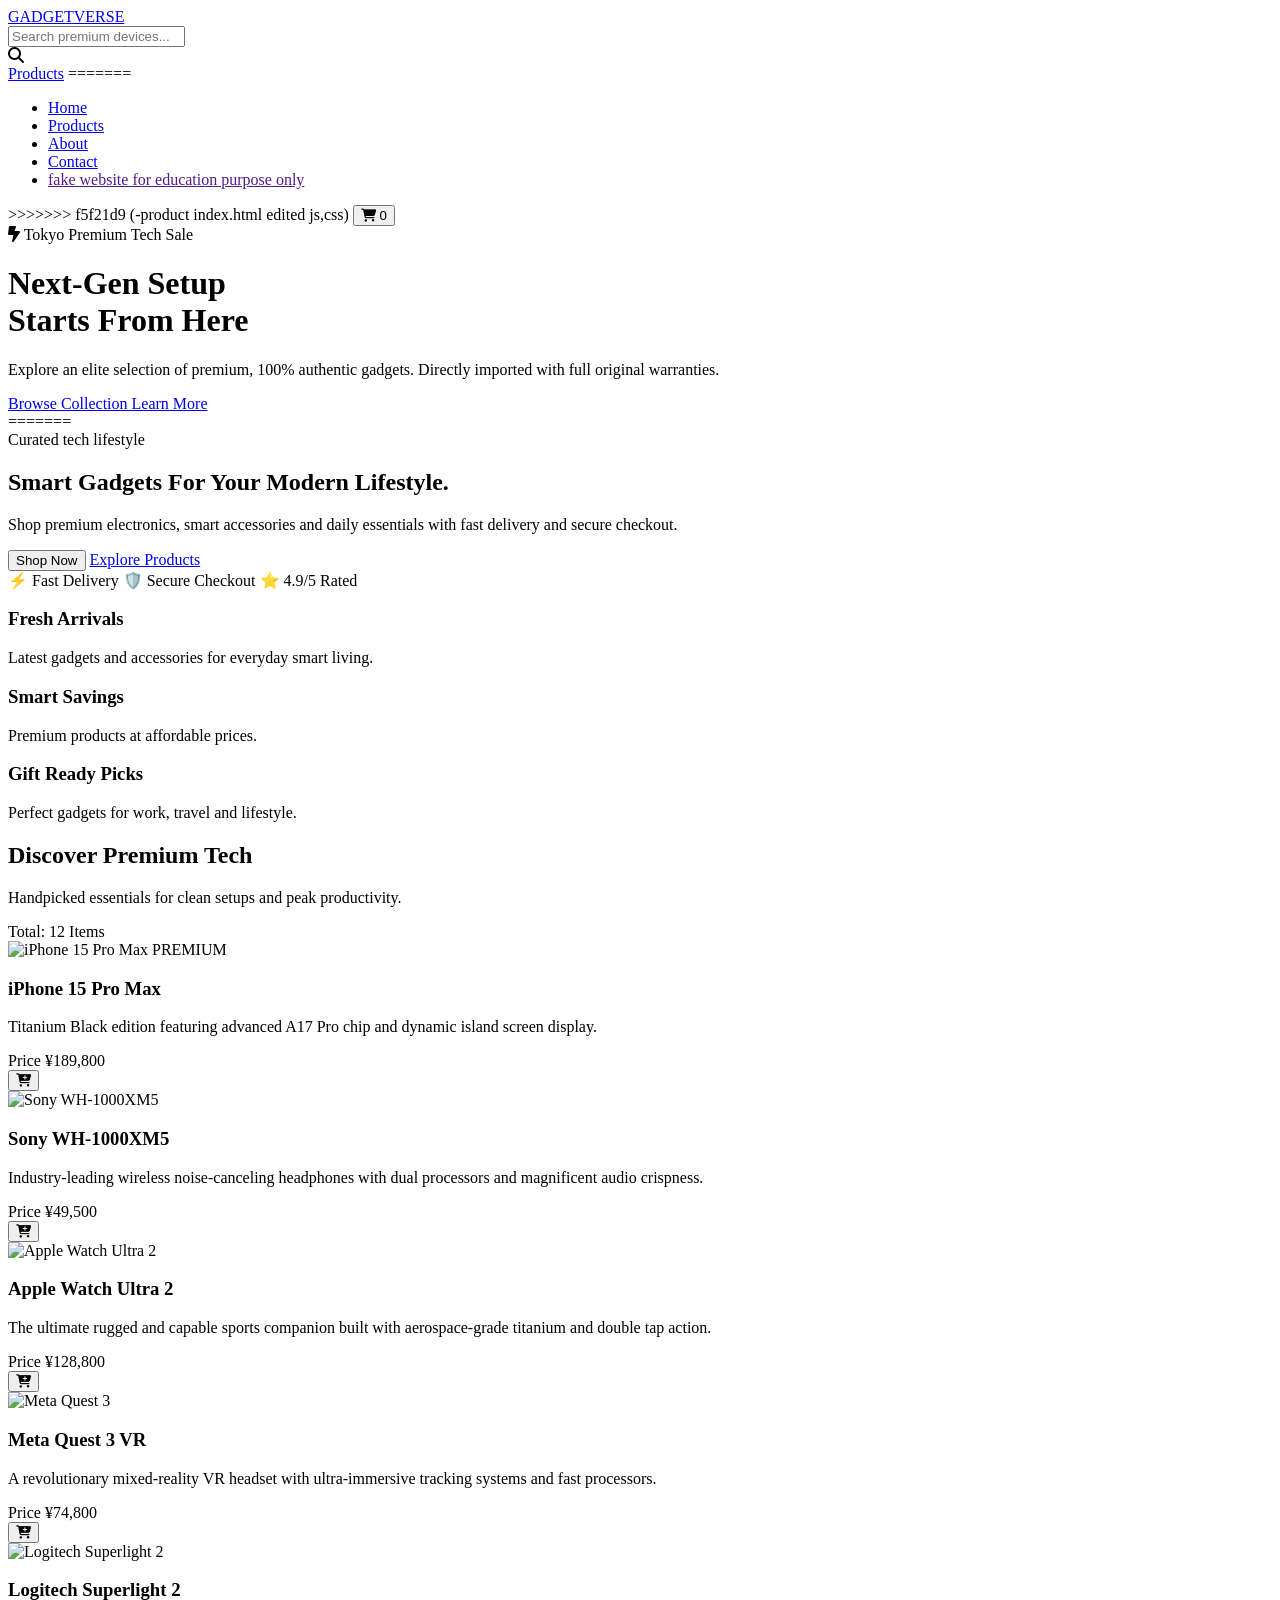
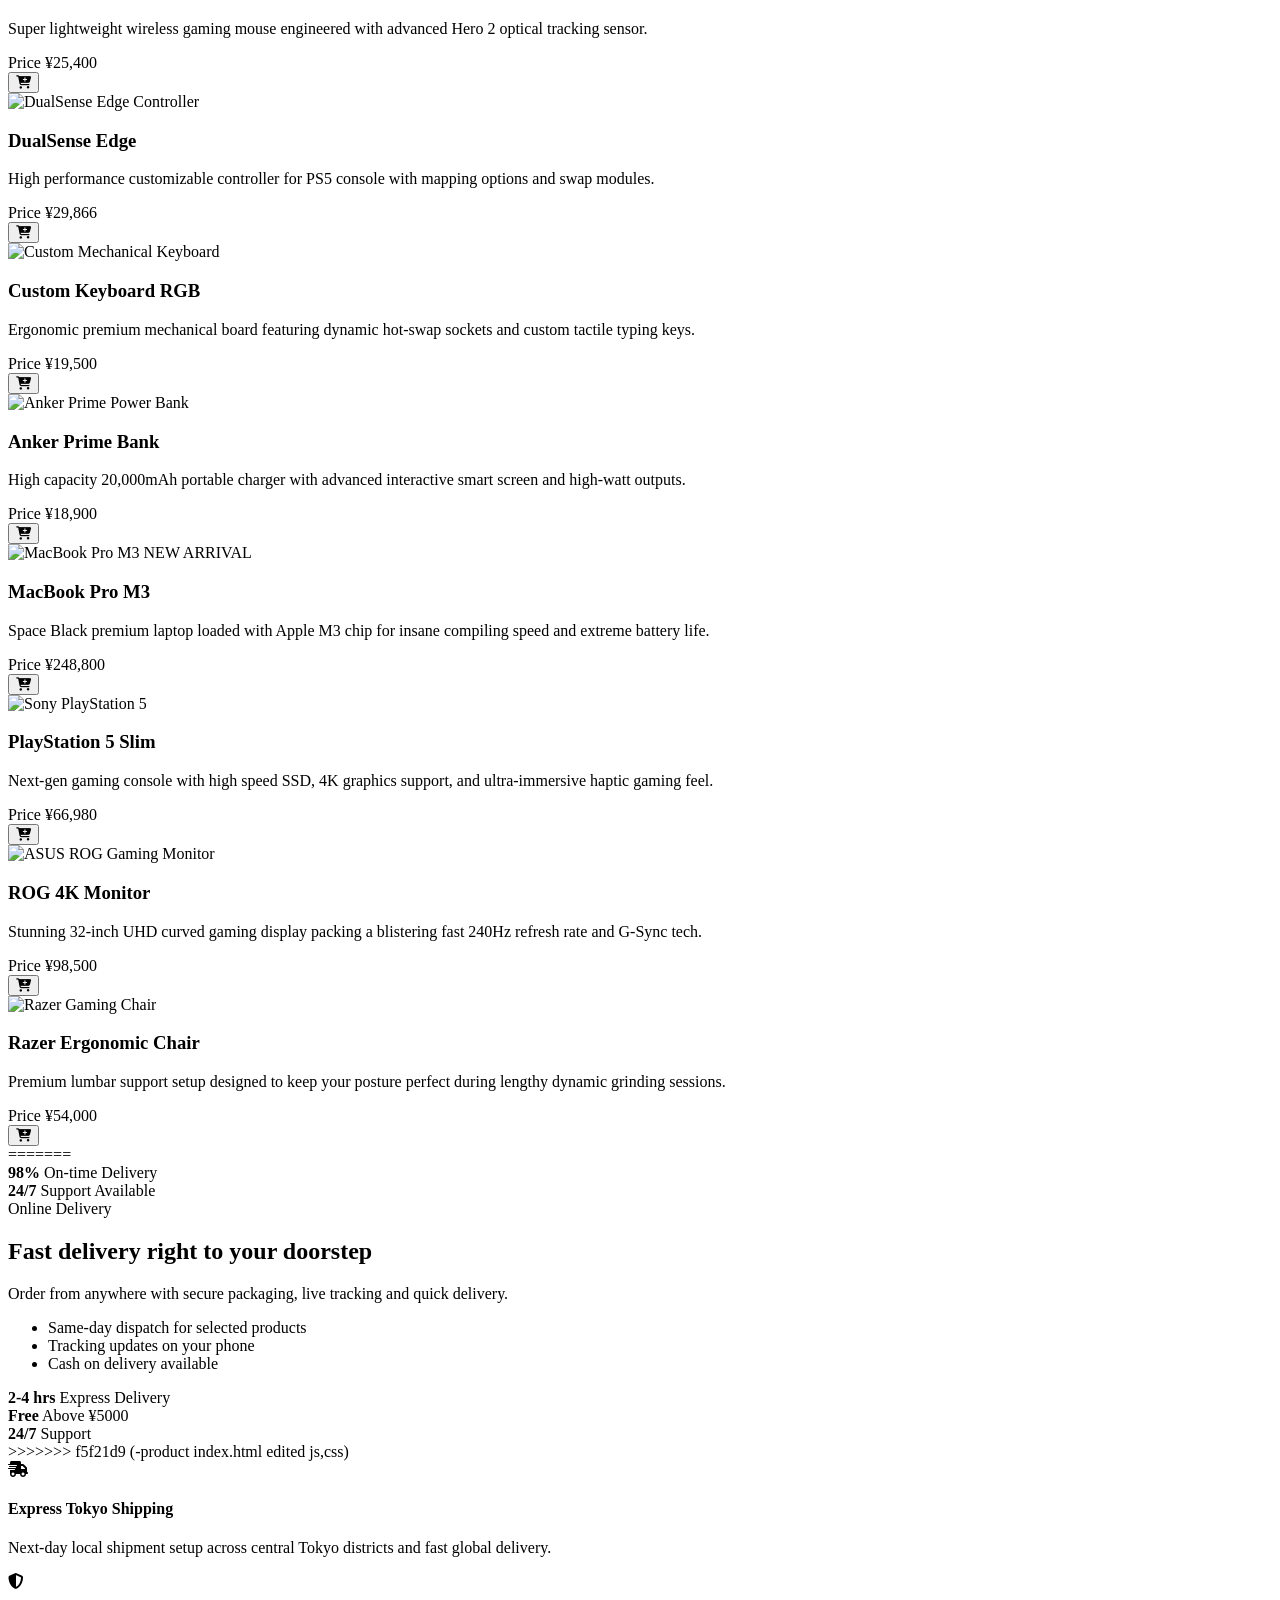
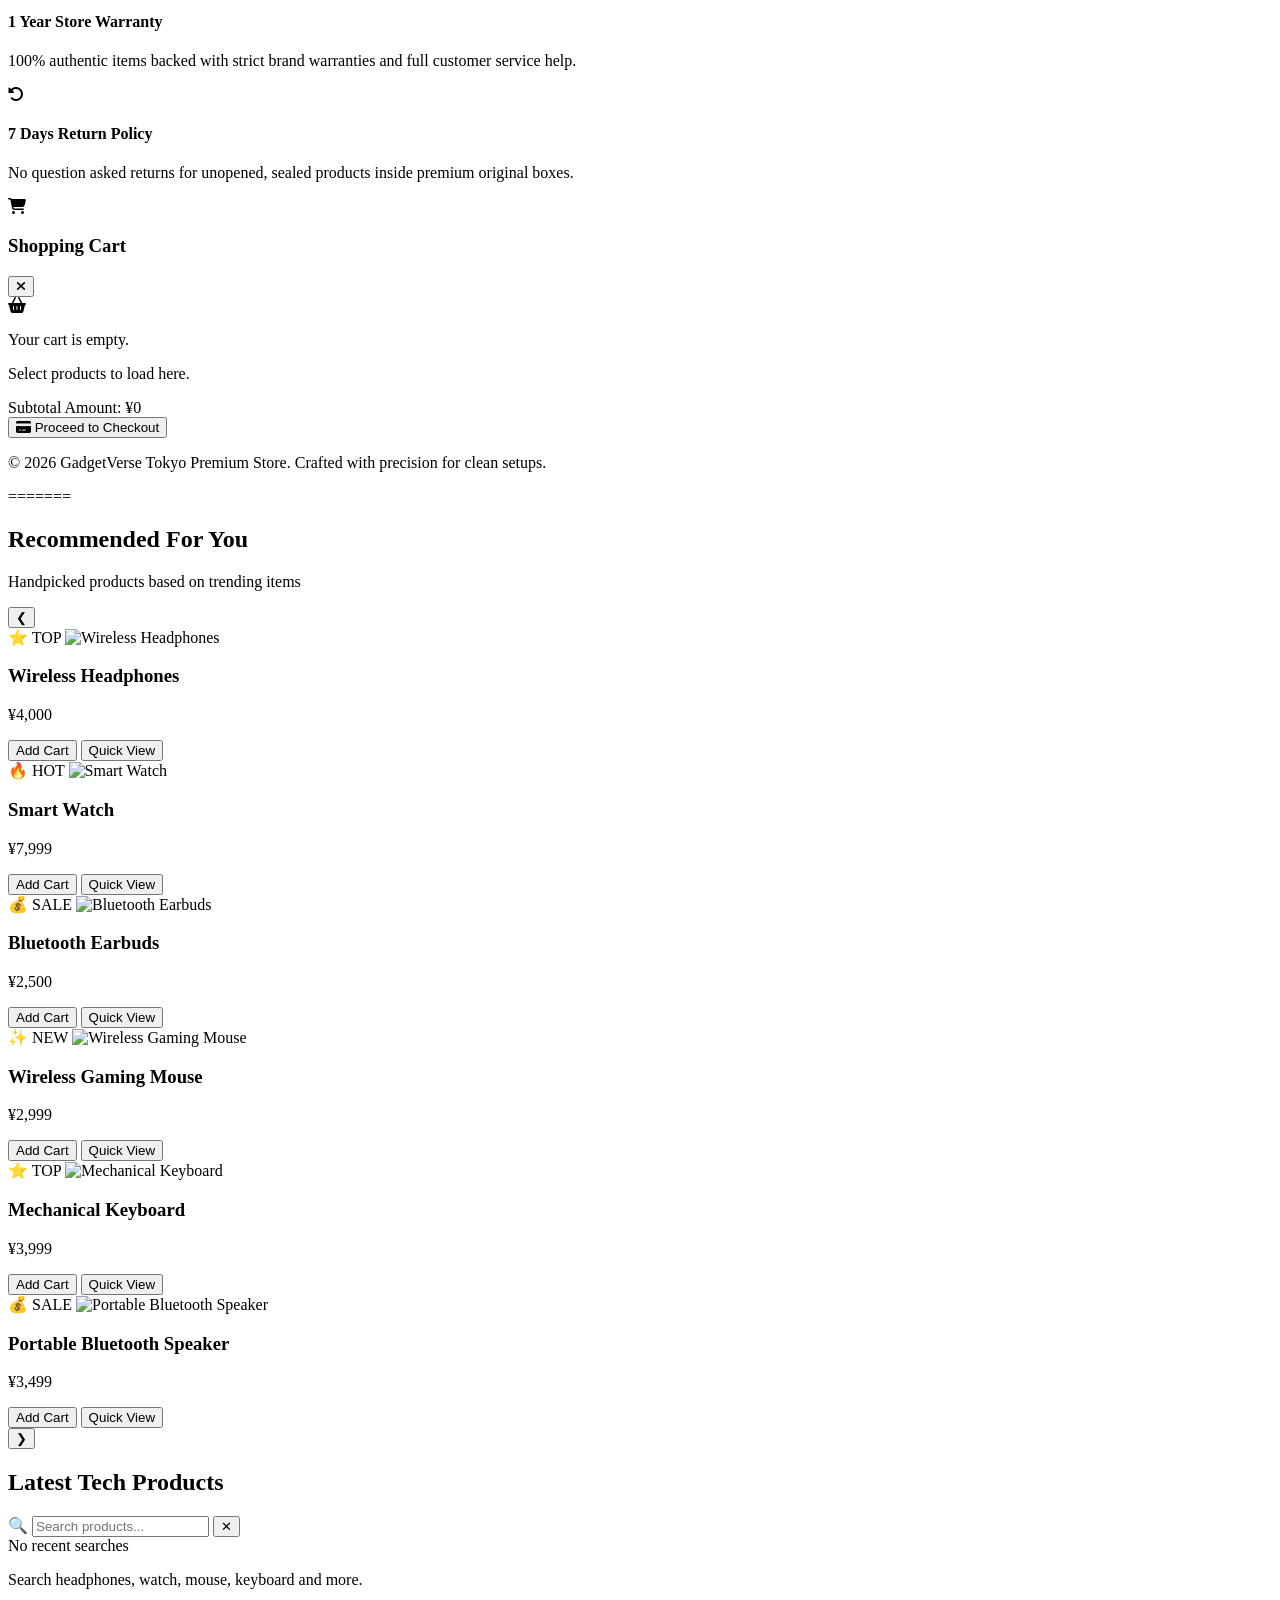
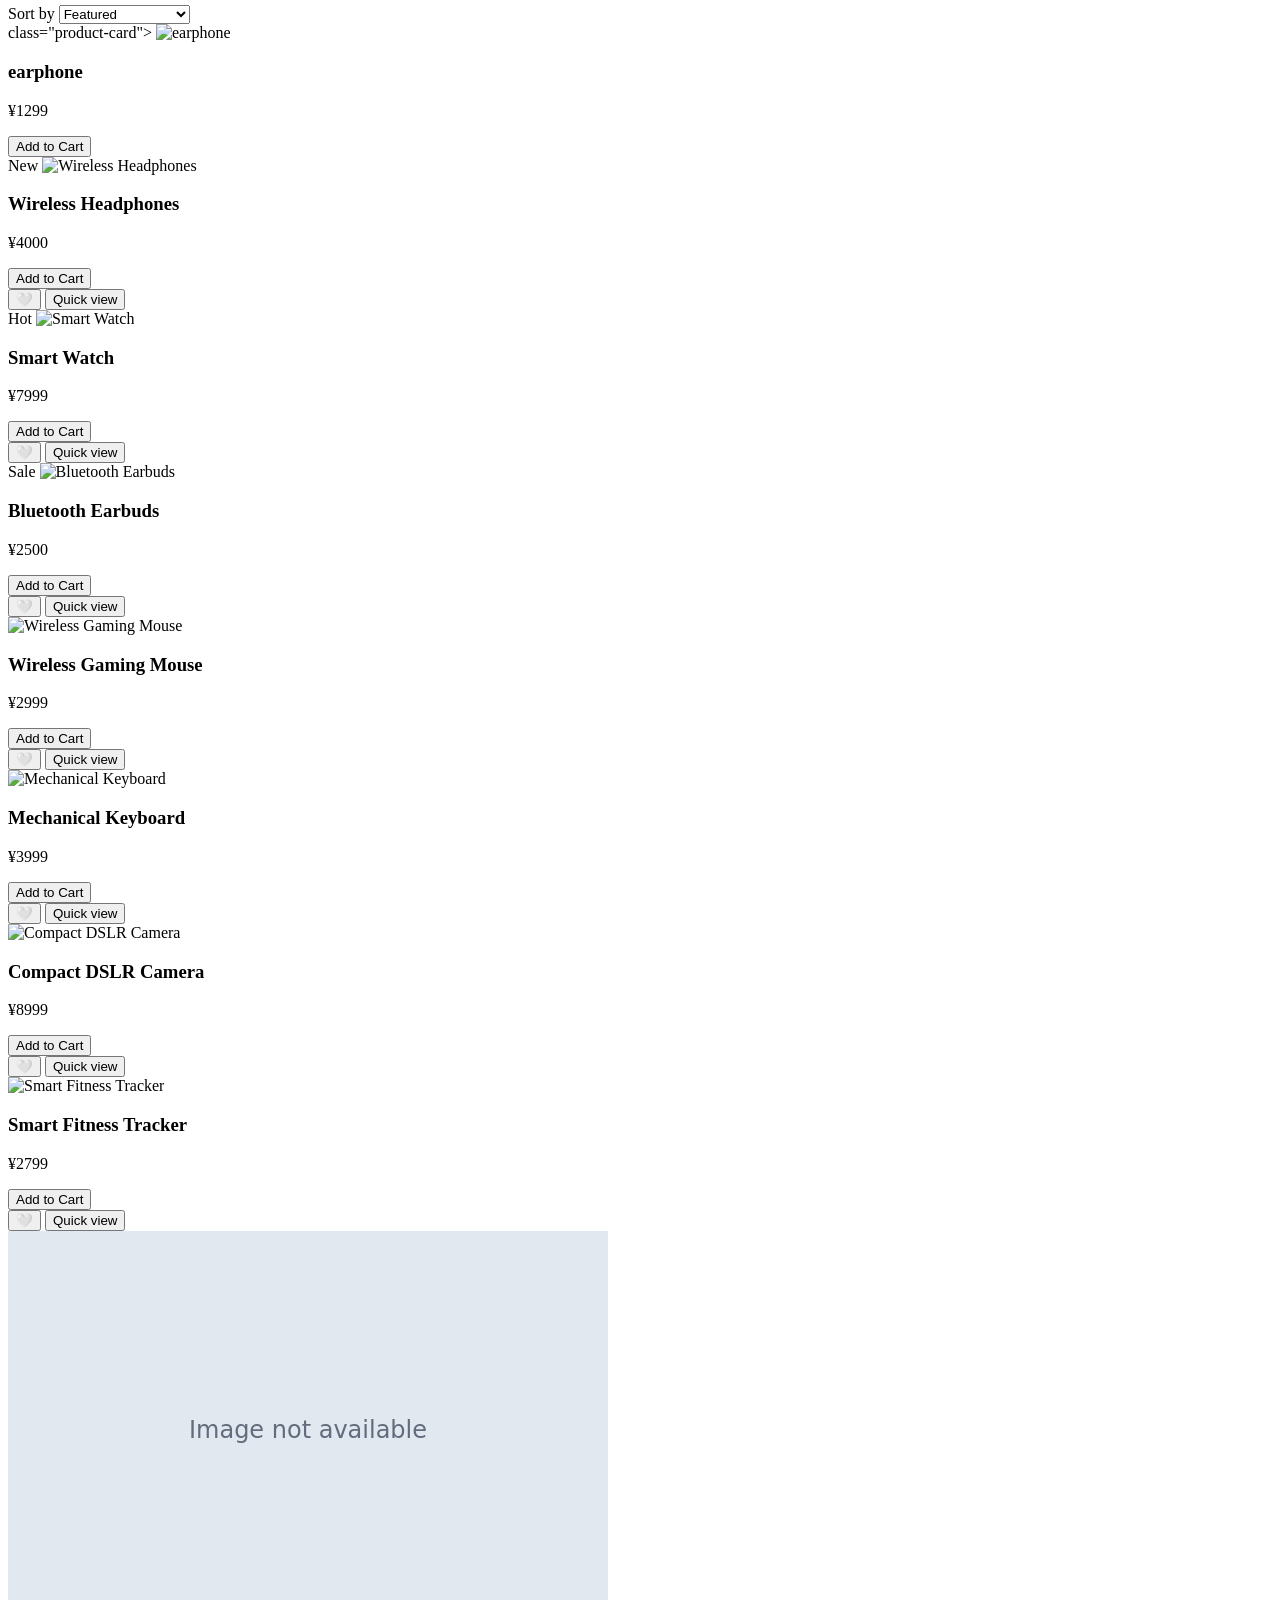
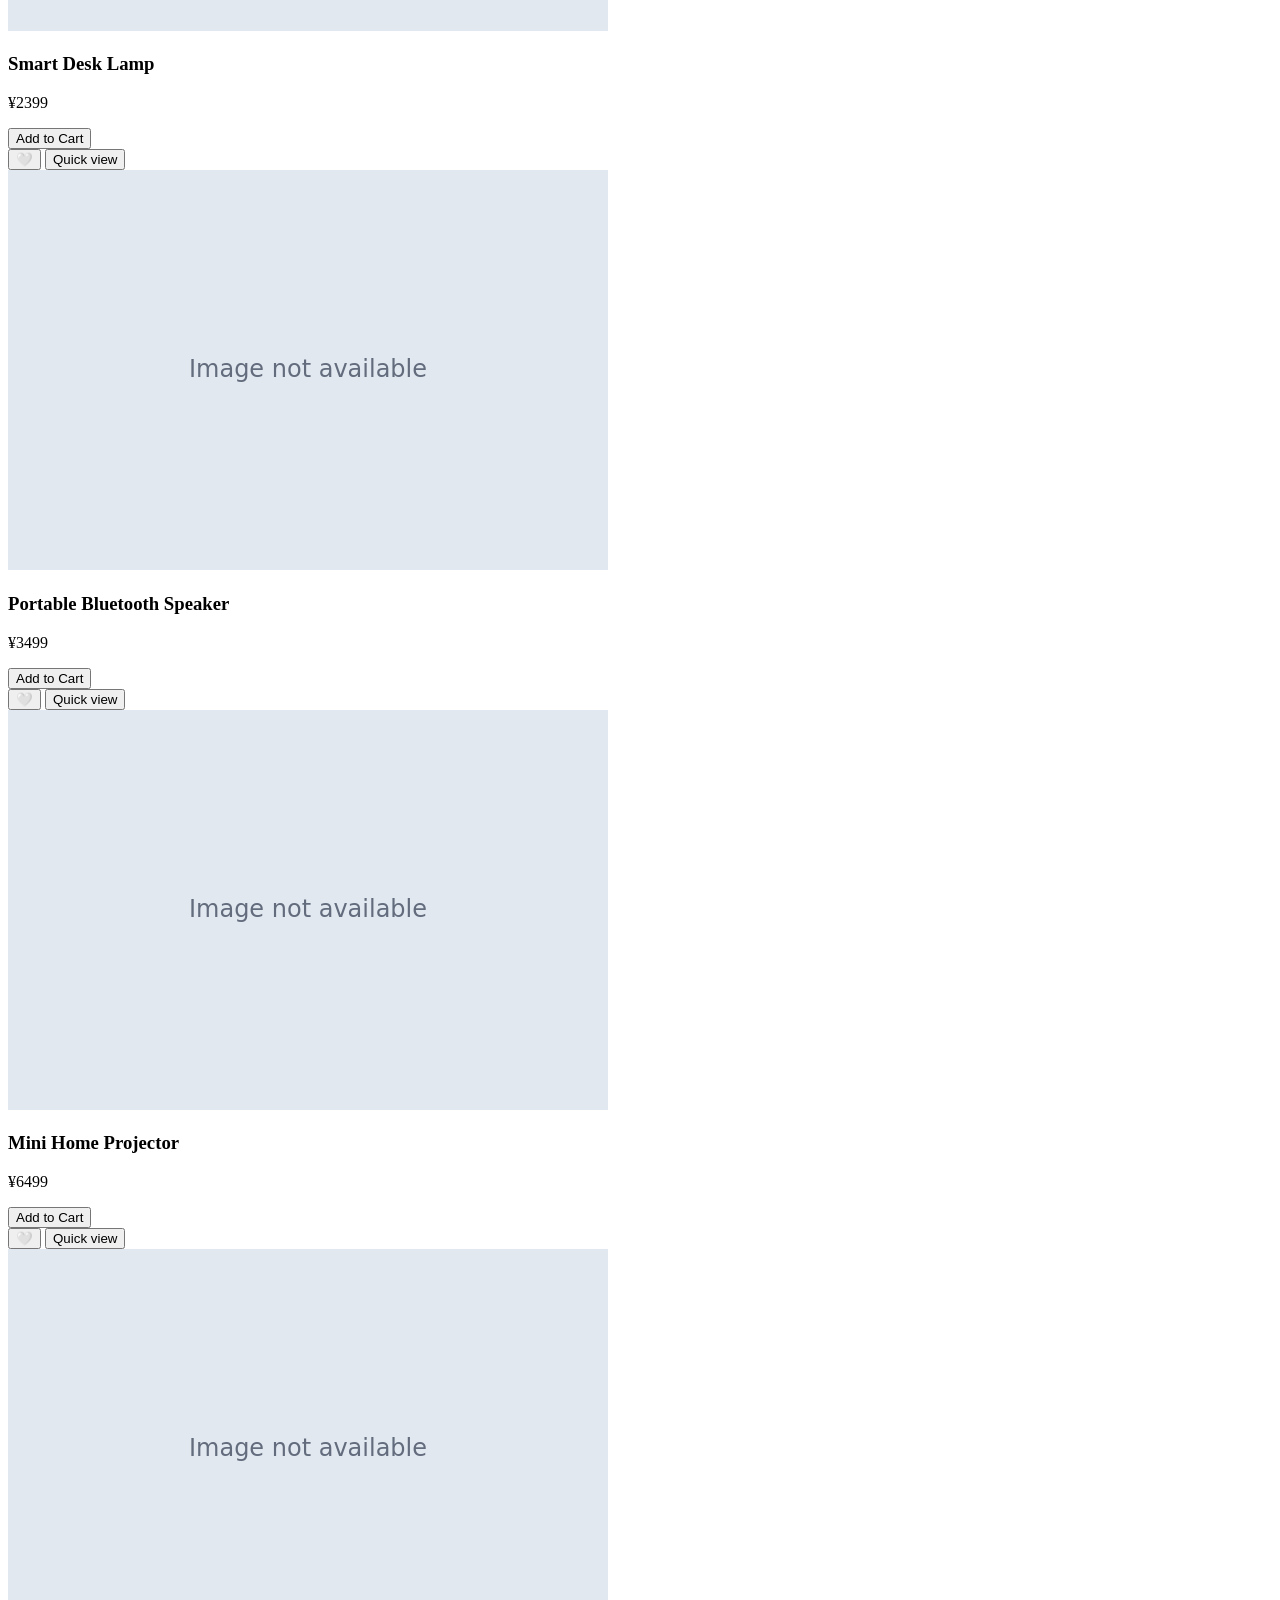
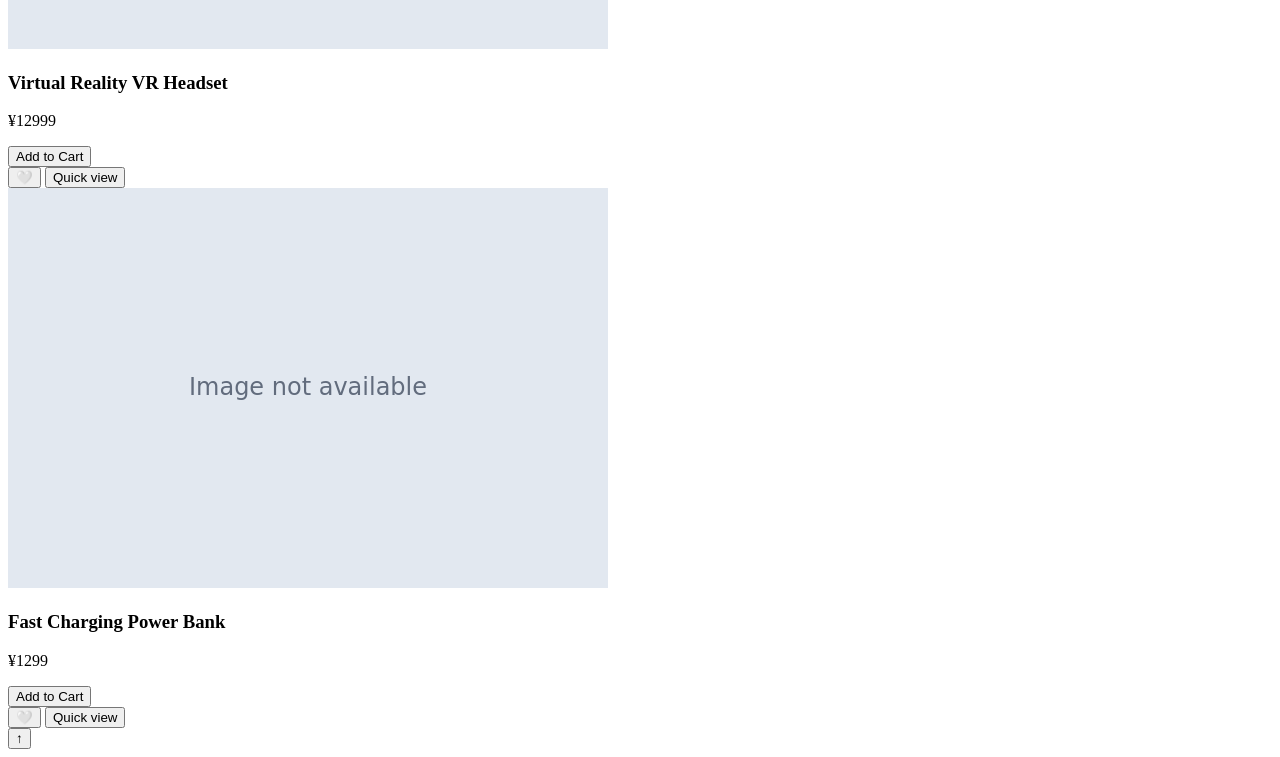
==== index.html @ 7883863a "remove merge markers" ====
<!DOCTYPE html>
<html lang="en" class="scroll-smooth">

<head>
    <meta charset="UTF-8">
    <meta name="viewport" content="width=device-width, initial-scale=1.0">
    <title>GadgetVerse - Tokyo Premium Tech Shop</title>
    <!-- Tailwind CSS (CDN) -->
    <script src="https://cdn.tailwindcss.com"></script>
    <!-- Font Awesome Icons -->
    <link rel="stylesheet" href="https://cdnjs.cloudflare.com/ajax/libs/font-awesome/6.4.0/css/all.min.css">
    <script>
        tailwind.config = {
            theme: {
                extend: {
                    colors: {
                        brand: {
                            50: '#f0f9ff',
                            100: '#e0f2fe',
                            400: '#38bdf8',
                            500: '#0ea5e9',
                            600: '#0284c7',
                            950: '#030712'
                        }
                    }
                }
            }
        }
    </script>
</head>

<body class="bg-slate-950 text-slate-100 font-sans antialiased min-h-screen flex flex-col justify-between">

    <!-- Header / Navbar -->
    <nav class="sticky top-0 z-40 bg-slate-950/80 backdrop-blur-md border-b border-slate-900">
        <div class="max-w-7xl mx-auto px-4 sm:px-6 lg:px-8">
            <div class="flex items-center justify-between h-20">
                <!-- Logo -->
                <div class="flex-shrink-0">
                    <a href="#"
                        class="text-2xl font-black bg-gradient-to-r from-brand-400 via-blue-500 to-indigo-500 bg-clip-text text-transparent tracking-wider">
                        GADGET<span class="text-white font-light">VERSE</span>
                    </a>
                </div>

                <!-- Search (Desktop) -->
                <div class="hidden md:block flex-1 max-w-md mx-8">
                    <div class="relative">
                        <input type="text" placeholder="Search premium devices..."
                            class="w-full bg-slate-900 text-sm text-slate-200 pl-10 pr-4 py-2.5 rounded-xl border border-slate-800 focus:outline-none focus:border-brand-500 transition-colors">
                        <div class="absolute left-3.5 top-3 text-slate-500">
                            <i class="fa-solid fa-magnifying-glass text-sm"></i>
                        </div>
                    </div>
                </div>


                <div class="flex items-center space-x-6">
                    <a href="#shop" class="text-sm font-semibold hover:text-brand-400 transition-colors">Products</a>
                    =======
                    <nav id="primary-navigation">
                        <ul>
                            <li><a href="index.html">Home</a></li>
                            <li><a href="#products">Products</a></li>
                            <li><a href="about.html">About</a></li>
                            <li><a href="contact.html">Contact</a></li>
                            <li><a href="">fake website for education purpose only</a></li>
                        </ul>
                    </nav>
                    >>>>>>> f5f21d9 (-product index.html edited js,css)

                    <!-- Cart Toggle Button -->
                    <button onclick="toggleCart()"
                        class="relative p-2.5 bg-slate-900 rounded-xl border border-slate-800 text-slate-300 hover:text-brand-400 hover:border-brand-500/30 transition-all">
                        <i class="fa-solid fa-cart-shopping text-lg"></i>
                        <span id="cart-count"
                            class="absolute -top-1.5 -right-1.5 bg-brand-500 text-slate-950 text-xs font-black w-5 h-5 flex items-center justify-center rounded-full">0</span>
                    </button>
                </div>
            </div>
        </div>
    </nav>

    <!-- Hero / Promo Section -->
    <header
        class="relative overflow-hidden py-20 border-b border-slate-900 bg-[radial-gradient(ellipse_at_top,_var(--tw-gradient-stops))] from-slate-900 via-slate-950 to-slate-950">
        <div class="max-w-7xl mx-auto px-4 sm:px-6 lg:px-8 text-center relative z-10">
            <span
                class="inline-flex items-center gap-1.5 px-3 py-1.5 rounded-full text-xs font-semibold bg-brand-500/10 text-brand-400 border border-brand-500/20 mb-6">
                <i class="fa-solid fa-bolt-lightning text-amber-400"></i> Tokyo Premium Tech Sale
            </span>
            <h1 class="text-4xl sm:text-6xl font-black tracking-tight leading-tight text-white">
                Next-Gen Setup <br>
                <span
                    class="bg-gradient-to-r from-brand-400 via-blue-500 to-purple-500 bg-clip-text text-transparent">Starts
                    From Here</span>
            </h1>
            <p class="text-slate-400 text-base sm:text-lg max-w-2xl mx-auto mt-6 leading-relaxed">
                Explore an elite selection of premium, 100% authentic gadgets. Directly imported with full original
                warranties.
            </p>
            <div class="mt-10 flex flex-wrap justify-center gap-4">
                <a href="#shop"
                    class="px-6 py-3 bg-brand-500 text-slate-950 font-bold rounded-xl hover:bg-brand-400 transition-colors shadow-lg shadow-brand-500/20">
                    Browse Collection
                </a>
                <a href="#info"
                    class="px-6 py-3 bg-slate-900 border border-slate-800 hover:border-slate-700 text-slate-300 font-semibold rounded-xl transition-all">
                    Learn More
                </a>
            </div>
        </div>
    </header>


    <main id="shop" class="py-16 max-w-7xl mx-auto px-4 sm:px-6 lg:px-8 flex-grow">
        <div class="flex flex-col md:flex-row md:items-end justify-between border-b border-slate-900 pb-8 mb-12">
            =======
            <section class="hero">
                <div class="hero-content">
                    <span class="eyebrow">Curated tech lifestyle</span>
                    <h1>Smart Gadgets For Your Modern Lifestyle.</h1>
                    <p>Shop premium electronics, smart accessories and daily essentials with fast delivery and
                        secure checkout.
                    </p>
                    <div class="hero-actions">
                        <button class="shop-btn" type="button">Shop Now</button>
                        <a class="secondary-link" href="#products">Explore Products</a>
                    </div>
                    <div class="hero-highlights">
                        <span>⚡ Fast Delivery</span>
                        <span>🛡️ Secure Checkout</span>
                        <span>⭐ 4.9/5 Rated</span>
                    </div>
                </div>
            </section>

            <section class="feature-section">
                <div class="feature-grid">
                    <article class="feature-card">
                        <h3>Fresh Arrivals</h3>
                        <p>Latest gadgets and accessories for everyday smart living.</p>
                    </article>
                    <article class="feature-card">
                        <h3>Smart Savings</h3>
                        <p>Premium products at affordable prices.</p>
                    </article>
                    <article class="feature-card">
                        <h3>Gift Ready Picks</h3>
                        <p>Perfect gadgets for work, travel and lifestyle.</p>
                    </article>
                </div>
            </section>

            <section class="stats-bar">
                <div class="card">

                    <div>
                        <h2 class="text-3xl font-black text-white tracking-tight">Discover Premium Tech</h2>
                        <p class="text-slate-400 text-sm mt-2">Handpicked essentials for clean setups and peak
                            productivity.</p>
                    </div>
                    <div class="mt-4 md:mt-0 flex gap-2">
                        <span
                            class="px-3 py-1 bg-slate-900 border border-slate-800 rounded-lg text-xs font-semibold text-slate-400">Total:
                            12 Items</span>
                    </div>
                </div>

                <div class="grid grid-cols-1 sm:grid-cols-2 lg:grid-cols-4 gap-8">

                    <!-- Product 1: iPhone 15 Pro Max -->
                    <div
                        class="bg-slate-900/40 border border-slate-800 hover:border-brand-500/40 rounded-2xl p-5 hover:shadow-xl hover:shadow-brand-500/5 transition-all duration-300 flex flex-col justify-between group">
                        <div>
                            <div
                                class="h-48 bg-slate-900 rounded-xl flex items-center justify-center relative mb-5 overflow-hidden border border-slate-800">
                                <img src="https://images.unsplash.com/photo-1695048133142-1a20484d2569?auto=format&fit=crop&w=500&q=80"
                                    alt="iPhone 15 Pro Max"
                                    class="h-full w-full object-cover group-hover:scale-105 transition-transform duration-500">
                                <span
                                    class="absolute top-3 left-3 bg-brand-500 text-slate-950 text-[10px] font-extrabold px-2.5 py-1 rounded-md tracking-wider">PREMIUM</span>
                            </div>
                            <h3 class="font-bold text-lg text-white group-hover:text-brand-400 transition-colors">
                                iPhone 15
                                Pro
                                Max</h3>
                            <p class="text-xs text-slate-500 mt-2 line-clamp-2">Titanium Black edition featuring
                                advanced
                                A17
                                Pro chip and dynamic island screen display.</p>
                        </div>
                        <div class="flex items-center justify-between mt-6 pt-4 border-t border-slate-800/60">
                            <div>
                                <span
                                    class="block text-[10px] text-slate-500 font-bold uppercase tracking-wider">Price</span>
                                <span class="text-xl font-extrabold text-white">¥189,800</span>
                            </div>
                            <button
                                onclick="addToCart('iPhone 15 Pro Max', 189800, 'https://images.unsplash.com/photo-1695048133142-1a20484d2569?auto=format&fit=crop&w=500&q=80')"
                                class="p-3 bg-slate-800 text-white rounded-xl hover:bg-brand-500 hover:text-slate-950 hover:scale-105 transition-all active:scale-95">
                                <i class="fa-solid fa-cart-plus"></i>
                            </button>
                        </div>
                    </div>

                    <!-- Product 2: Sony WH-1000XM5 -->
                    <div
                        class="bg-slate-900/40 border border-slate-800 hover:border-brand-500/40 rounded-2xl p-5 hover:shadow-xl hover:shadow-brand-500/5 transition-all duration-300 flex flex-col justify-between group">
                        <div>
                            <div
                                class="h-48 bg-slate-900 rounded-xl flex items-center justify-center relative mb-5 overflow-hidden border border-slate-800">
                                <img src="https://images.unsplash.com/photo-1675263155180-2a8326e5e054?auto=format&fit=crop&w=500&q=80"
                                    alt="Sony WH-1000XM5"
                                    class="h-full w-full object-cover group-hover:scale-105 transition-transform duration-500">
                            </div>
                            <h3 class="font-bold text-lg text-white group-hover:text-brand-400 transition-colors">
                                Sony
                                WH-1000XM5</h3>
                            <p class="text-xs text-slate-500 mt-2 line-clamp-2">Industry-leading wireless
                                noise-canceling
                                headphones with dual processors and magnificent audio crispness.</p>
                        </div>
                        <div class="flex items-center justify-between mt-6 pt-4 border-t border-slate-800/60">
                            <div>
                                <span
                                    class="block text-[10px] text-slate-500 font-bold uppercase tracking-wider">Price</span>
                                <span class="text-xl font-extrabold text-white">¥49,500</span>
                            </div>
                            <button
                                onclick="addToCart('Sony WH-1000XM5', 49500, 'https://images.unsplash.com/photo-1675263155180-2a8326e5e054?auto=format&fit=crop&w=500&q=80')"
                                class="p-3 bg-slate-800 text-white rounded-xl hover:bg-brand-500 hover:text-slate-950 hover:scale-105 transition-all active:scale-95">
                                <i class="fa-solid fa-cart-plus"></i>
                            </button>
                        </div>
                    </div>

                    <!-- Product 3: Apple Watch Ultra 2 -->
                    <div
                        class="bg-slate-900/40 border border-slate-800 hover:border-brand-500/40 rounded-2xl p-5 hover:shadow-xl hover:shadow-brand-500/5 transition-all duration-300 flex flex-col justify-between group">
                        <div>
                            <div
                                class="h-48 bg-slate-900 rounded-xl flex items-center justify-center relative mb-5 overflow-hidden border border-slate-800">
                                <img src="https://images.unsplash.com/photo-1434494878577-86c23bcb06b9?auto=format&fit=crop&w=500&q=80"
                                    alt="Apple Watch Ultra 2"
                                    class="h-full w-full object-cover group-hover:scale-105 transition-transform duration-500">
                            </div>
                            <h3 class="font-bold text-lg text-white group-hover:text-brand-400 transition-colors">
                                Apple
                                Watch
                                Ultra 2</h3>
                            <p class="text-xs text-slate-500 mt-2 line-clamp-2">The ultimate rugged and capable
                                sports
                                companion
                                built with aerospace-grade titanium and double tap action.</p>
                        </div>
                        <div class="flex items-center justify-between mt-6 pt-4 border-t border-slate-800/60">
                            <div>
                                <span
                                    class="block text-[10px] text-slate-500 font-bold uppercase tracking-wider">Price</span>
                                <span class="text-xl font-extrabold text-white">¥128,800</span>
                            </div>
                            <button
                                onclick="addToCart('Apple Watch Ultra 2', 128800, 'https://images.unsplash.com/photo-1434494878577-86c23bcb06b9?auto=format&fit=crop&w=500&q=80')"
                                class="p-3 bg-slate-800 text-white rounded-xl hover:bg-brand-500 hover:text-slate-950 hover:scale-105 transition-all active:scale-95">
                                <i class="fa-solid fa-cart-plus"></i>
                            </button>
                        </div>
                    </div>

                    <!-- Product 4: Meta Quest 3 VR -->
                    <div
                        class="bg-slate-900/40 border border-slate-800 hover:border-brand-500/40 rounded-2xl p-5 hover:shadow-xl hover:shadow-brand-500/5 transition-all duration-300 flex flex-col justify-between group">
                        <div>
                            <div
                                class="h-48 bg-slate-900 rounded-xl flex items-center justify-center relative mb-5 overflow-hidden border border-slate-800">
                                <img src="https://images.unsplash.com/photo-1622979135225-d2ba269cf1ac?auto=format&fit=crop&w=500&q=80"
                                    alt="Meta Quest 3"
                                    class="h-full w-full object-cover group-hover:scale-105 transition-transform duration-500">
                            </div>
                            <h3 class="font-bold text-lg text-white group-hover:text-brand-400 transition-colors">
                                Meta Quest
                                3
                                VR</h3>
                            <p class="text-xs text-slate-500 mt-2 line-clamp-2">A revolutionary mixed-reality VR
                                headset
                                with
                                ultra-immersive tracking systems and fast processors.</p>
                        </div>
                        <div class="flex items-center justify-between mt-6 pt-4 border-t border-slate-800/60">
                            <div>
                                <span
                                    class="block text-[10px] text-slate-500 font-bold uppercase tracking-wider">Price</span>
                                <span class="text-xl font-extrabold text-white">¥74,800</span>
                            </div>
                            <button
                                onclick="addToCart('Meta Quest 3 VR', 74800, 'https://images.unsplash.com/photo-1622979135225-d2ba269cf1ac?auto=format&fit=crop&w=500&q=80')"
                                class="p-3 bg-slate-800 text-white rounded-xl hover:bg-brand-500 hover:text-slate-950 hover:scale-105 transition-all active:scale-95">
                                <i class="fa-solid fa-cart-plus"></i>
                            </button>
                        </div>
                    </div>

                    <!-- Product 5: Logitech Superlight 2 -->
                    <div
                        class="bg-slate-900/40 border border-slate-800 hover:border-brand-500/40 rounded-2xl p-5 hover:shadow-xl hover:shadow-brand-500/55 transition-all duration-300 flex flex-col justify-between group">
                        <div>
                            <div
                                class="h-48 bg-slate-900 rounded-xl flex items-center justify-center relative mb-5 overflow-hidden border border-slate-800">
                                <img src="https://images.unsplash.com/photo-1615663245857-ac93bb7c39e7?auto=format&fit=crop&w=500&q=80"
                                    alt="Logitech Superlight 2"
                                    class="h-full w-full object-cover group-hover:scale-105 transition-transform duration-500">
                            </div>
                            <h3 class="font-bold text-lg text-white group-hover:text-brand-400 transition-colors">
                                Logitech
                                Superlight 2</h3>
                            <p class="text-xs text-slate-500 mt-2 line-clamp-2">Super lightweight wireless gaming
                                mouse
                                engineered with advanced Hero 2 optical tracking sensor.</p>
                        </div>
                        <div class="flex items-center justify-between mt-6 pt-4 border-t border-slate-800/60">
                            <div>
                                <span
                                    class="block text-[10px] text-slate-500 font-bold uppercase tracking-wider">Price</span>
                                <span class="text-xl font-extrabold text-white">¥25,400</span>
                            </div>
                            <button
                                onclick="addToCart('Logitech Superlight 2', 25400, 'https://images.unsplash.com/photo-1615663245857-ac93bb7c39e7?auto=format&fit=crop&w=500&q=80')"
                                class="p-3 bg-slate-800 text-white rounded-xl hover:bg-brand-500 hover:text-slate-950 hover:scale-105 transition-all active:scale-95">
                                <i class="fa-solid fa-cart-plus"></i>
                            </button>
                        </div>
                    </div>

                    <!-- Product 6: DualSense Edge Controller -->
                    <div
                        class="bg-slate-900/40 border border-slate-800 hover:border-brand-500/40 rounded-2xl p-5 hover:shadow-xl hover:shadow-brand-500/5 transition-all duration-300 flex flex-col justify-between group">
                        <div>
                            <div
                                class="h-48 bg-slate-900 rounded-xl flex items-center justify-center relative mb-5 overflow-hidden border border-slate-800">
                                <img src="https://images.unsplash.com/photo-1606144042614-b2417e99c4e3?auto=format&fit=crop&w=500&q=80"
                                    alt="DualSense Edge Controller"
                                    class="h-full w-full object-cover group-hover:scale-105 transition-transform duration-500">
                            </div>
                            <h3 class="font-bold text-lg text-white group-hover:text-brand-400 transition-colors">
                                DualSense
                                Edge
                            </h3>
                            <p class="text-xs text-slate-500 mt-2 line-clamp-2">High performance customizable
                                controller for
                                PS5
                                console with mapping options and swap modules.</p>
                        </div>
                        <div class="flex items-center justify-between mt-6 pt-4 border-t border-slate-800/60">
                            <div>
                                <span
                                    class="block text-[10px] text-slate-500 font-bold uppercase tracking-wider">Price</span>
                                <span class="text-xl font-extrabold text-white">¥29,866</span>
                            </div>
                            <button
                                onclick="addToCart('DualSense Edge Controller', 29800, 'https://images.unsplash.com/photo-1606144042614-b2417e99c4e3?auto=format&fit=crop&w=500&q=80')"
                                class="p-3 bg-slate-800 text-white rounded-xl hover:bg-brand-500 hover:text-slate-950 hover:scale-105 transition-all active:scale-95">
                                <i class="fa-solid fa-cart-plus"></i>
                            </button>
                        </div>
                    </div>

                    <!-- Product 7: Custom Mechanical Keyboard -->
                    <div
                        class="bg-slate-900/40 border border-slate-800 hover:border-brand-500/40 rounded-2xl p-5 hover:shadow-xl hover:shadow-brand-500/5 transition-all duration-300 flex flex-col justify-between group">
                        <div>
                            <div
                                class="h-48 bg-slate-900 rounded-xl flex items-center justify-center relative mb-5 overflow-hidden border border-slate-800">
                                <img src="https://images.unsplash.com/photo-1618384887929-16ec33fab9ef?auto=format&fit=crop&w=500&q=80"
                                    alt="Custom Mechanical Keyboard"
                                    class="h-full w-full object-cover group-hover:scale-105 transition-transform duration-500">
                            </div>
                            <h3 class="font-bold text-lg text-white group-hover:text-brand-400 transition-colors">
                                Custom
                                Keyboard RGB</h3>
                            <p class="text-xs text-slate-500 mt-2 line-clamp-2">Ergonomic premium mechanical board
                                featuring
                                dynamic hot-swap sockets and custom tactile typing keys.</p>
                        </div>
                        <div class="flex items-center justify-between mt-6 pt-4 border-t border-slate-800/60">
                            <div>
                                <span
                                    class="block text-[10px] text-slate-500 font-bold uppercase tracking-wider">Price</span>
                                <span class="text-xl font-extrabold text-white">¥19,500</span>
                            </div>
                            <button
                                onclick="addToCart('Custom Keyboard RGB', 19500, 'https://images.unsplash.com/photo-1618384887929-16ec33fab9ef?auto=format&fit=crop&w=500&q=80')"
                                class="p-3 bg-slate-800 text-white rounded-xl hover:bg-brand-500 hover:text-slate-950 hover:scale-105 transition-all active:scale-95">
                                <i class="fa-solid fa-cart-plus"></i>
                            </button>
                        </div>
                    </div>

                    <!-- Product 8: Anker Prime Power Bank -->
                    <div
                        class="bg-slate-900/40 border border-slate-800 hover:border-brand-500/40 rounded-2xl p-5 hover:shadow-xl hover:shadow-brand-500/5 transition-all duration-300 flex flex-col justify-between group">
                        <div>
                            <div
                                class="h-48 bg-slate-900 rounded-xl flex items-center justify-center relative mb-5 overflow-hidden border border-slate-800">
                                <img src="https://images.unsplash.com/photo-1609592424085-f5b1de7d1223?auto=format&fit=crop&w=500&q=80"
                                    alt="Anker Prime Power Bank"
                                    class="h-full w-full object-cover group-hover:scale-105 transition-transform duration-500">
                            </div>
                            <h3 class="font-bold text-lg text-white group-hover:text-brand-400 transition-colors">
                                Anker
                                Prime
                                Bank</h3>
                            <p class="text-xs text-slate-500 mt-2 line-clamp-2">High capacity 20,000mAh portable
                                charger
                                with
                                advanced interactive smart screen and high-watt outputs.</p>
                        </div>
                        <div class="flex items-center justify-between mt-6 pt-4 border-t border-slate-800/60">
                            <div>
                                <span
                                    class="block text-[10px] text-slate-500 font-bold uppercase tracking-wider">Price</span>
                                <span class="text-xl font-extrabold text-white">¥18,900</span>
                            </div>
                            <button
                                onclick="addToCart('Anker Prime Bank', 18900, 'https://images.unsplash.com/photo-1609592424085-f5b1de7d1223?auto=format&fit=crop&w=500&q=80')"
                                class="p-3 bg-slate-800 text-white rounded-xl hover:bg-brand-500 hover:text-slate-950 hover:scale-105 transition-all active:scale-95">
                                <i class="fa-solid fa-cart-plus"></i>
                            </button>
                        </div>
                    </div>

                    <!-- Product 9: MacBook Pro M3 (NEW) -->
                    <div
                        class="bg-slate-900/40 border border-slate-800 hover:border-brand-500/40 rounded-2xl p-5 hover:shadow-xl hover:shadow-brand-500/5 transition-all duration-300 flex flex-col justify-between group">
                        <div>
                            <div
                                class="h-48 bg-slate-900 rounded-xl flex items-center justify-center relative mb-5 overflow-hidden border border-slate-800">
                                <img src="https://images.unsplash.com/photo-1517336714731-489689fd1ca8?auto=format&fit=crop&w=500&q=80"
                                    alt="MacBook Pro M3"
                                    class="h-full w-full object-cover group-hover:scale-105 transition-transform duration-500">
                                <span
                                    class="absolute top-3 left-3 bg-purple-600 text-white text-[10px] font-extrabold px-2.5 py-1 rounded-md tracking-wider">NEW
                                    ARRIVAL</span>
                            </div>
                            <h3 class="font-bold text-lg text-white group-hover:text-brand-400 transition-colors">
                                MacBook
                                Pro M3
                            </h3>
                            <p class="text-xs text-slate-500 mt-2 line-clamp-2">Space Black premium laptop loaded
                                with Apple
                                M3
                                chip for insane compiling speed and extreme battery life.</p>
                        </div>
                        <div class="flex items-center justify-between mt-6 pt-4 border-t border-slate-800/60">
                            <div>
                                <span
                                    class="block text-[10px] text-slate-500 font-bold uppercase tracking-wider">Price</span>
                                <span class="text-xl font-extrabold text-white">¥248,800</span>
                            </div>
                            <button
                                onclick="addToCart('MacBook Pro M3', 248800, 'https://images.unsplash.com/photo-1517336714731-489689fd1ca8?auto=format&fit=crop&w=500&q=80')"
                                class="p-3 bg-slate-800 text-white rounded-xl hover:bg-brand-500 hover:text-slate-950 hover:scale-105 transition-all active:scale-95">
                                <i class="fa-solid fa-cart-plus"></i>
                            </button>
                        </div>
                    </div>

                    <!-- Product 10: Sony PlayStation 5 (NEW) -->
                    <div
                        class="bg-slate-900/40 border border-slate-800 hover:border-brand-500/40 rounded-2xl p-5 hover:shadow-xl hover:shadow-brand-500/5 transition-all duration-300 flex flex-col justify-between group">
                        <div>
                            <div
                                class="h-48 bg-slate-900 rounded-xl flex items-center justify-center relative mb-5 overflow-hidden border border-slate-800">
                                <img src="https://images.unsplash.com/photo-1606813907291-d86efa9b94db?auto=format&fit=crop&w=500&q=80"
                                    alt="Sony PlayStation 5"
                                    class="h-full w-full object-cover group-hover:scale-105 transition-transform duration-500">
                            </div>
                            <h3 class="font-bold text-lg text-white group-hover:text-brand-400 transition-colors">
                                PlayStation 5
                                Slim</h3>
                            <p class="text-xs text-slate-500 mt-2 line-clamp-2">Next-gen gaming console with high
                                speed SSD,
                                4K
                                graphics support, and ultra-immersive haptic gaming feel.</p>
                        </div>
                        <div class="flex items-center justify-between mt-6 pt-4 border-t border-slate-800/60">
                            <div>
                                <span
                                    class="block text-[10px] text-slate-500 font-bold uppercase tracking-wider">Price</span>
                                <span class="text-xl font-extrabold text-white">¥66,980</span>
                            </div>
                            <button
                                onclick="addToCart('PlayStation 5 Slim', 66980, 'https://images.unsplash.com/photo-1606813907291-d86efa9b94db?auto=format&fit=crop&w=500&q=80')"
                                class="p-3 bg-slate-800 text-white rounded-xl hover:bg-brand-500 hover:text-slate-950 hover:scale-105 transition-all active:scale-95">
                                <i class="fa-solid fa-cart-plus"></i>
                            </button>
                        </div>
                    </div>

                    <!-- Product 11: ASUS ROG Gaming Monitor (NEW) -->
                    <div
                        class="bg-slate-900/40 border border-slate-800 hover:border-brand-500/40 rounded-2xl p-5 hover:shadow-xl hover:shadow-brand-500/5 transition-all duration-300 flex flex-col justify-between group">
                        <div>
                            <div
                                class="h-48 bg-slate-900 rounded-xl flex items-center justify-center relative mb-5 overflow-hidden border border-slate-800">
                                <img src="https://images.unsplash.com/photo-1527443224154-c4a3942d3acf?auto=format&fit=crop&w=500&q=80"
                                    alt="ASUS ROG Gaming Monitor"
                                    class="h-full w-full object-cover group-hover:scale-105 transition-transform duration-500">
                            </div>
                            <h3 class="font-bold text-lg text-white group-hover:text-brand-400 transition-colors">
                                ROG 4K
                                Monitor
                            </h3>
                            <p class="text-xs text-slate-500 mt-2 line-clamp-2">Stunning 32-inch UHD curved gaming
                                display
                                packing a blistering fast 240Hz refresh rate and G-Sync tech.</p>
                        </div>
                        <div class="flex items-center justify-between mt-6 pt-4 border-t border-slate-800/60">
                            <div>
                                <span
                                    class="block text-[10px] text-slate-500 font-bold uppercase tracking-wider">Price</span>
                                <span class="text-xl font-extrabold text-white">¥98,500</span>
                            </div>
                            <button
                                onclick="addToCart('ROG 4K Monitor', 98500, 'https://images.unsplash.com/photo-1527443224154-c4a3942d3acf?auto=format&fit=crop&w=500&q=80')"
                                class="p-3 bg-slate-800 text-white rounded-xl hover:bg-brand-500 hover:text-slate-950 hover:scale-105 transition-all active:scale-95">
                                <i class="fa-solid fa-cart-plus"></i>
                            </button>
                        </div>
                    </div>

                    <!-- Product 12: Razer Ergonomic Gaming Chair (NEW) -->
                    <div
                        class="bg-slate-900/40 border border-slate-800 hover:border-brand-500/40 rounded-2xl p-5 hover:shadow-xl hover:shadow-brand-500/5 transition-all duration-300 flex flex-col justify-between group">
                        <div>
                            <div
                                class="h-48 bg-slate-900 rounded-xl flex items-center justify-center relative mb-5 overflow-hidden border border-slate-800">
                                <img src="https://images.unsplash.com/photo-1598550476439-6847785fce6e?auto=format&fit=crop&w=500&q=80"
                                    alt="Razer Gaming Chair"
                                    class="h-full w-full object-cover group-hover:scale-105 transition-transform duration-500">
                            </div>
                            <h3 class="font-bold text-lg text-white group-hover:text-brand-400 transition-colors">
                                Razer
                                Ergonomic Chair</h3>
                            <p class="text-xs text-slate-500 mt-2 line-clamp-2">Premium lumbar support setup
                                designed to
                                keep
                                your posture perfect during lengthy dynamic grinding sessions.</p>
                        </div>
                        <div class="flex items-center justify-between mt-6 pt-4 border-t border-slate-800/60">
                            <div>
                                <span
                                    class="block text-[10px] text-slate-500 font-bold uppercase tracking-wider">Price</span>
                                <span class="text-xl font-extrabold text-white">¥54,000</span>
                            </div>
                            <button
                                onclick="addToCart('Razer Ergonomic Chair', 54000, 'https://images.unsplash.com/photo-1598550476439-6847785fce6e?auto=format&fit=crop&w=500&q=80')"
                                class="p-3 bg-slate-800 text-white rounded-xl hover:bg-brand-500 hover:text-slate-950 hover:scale-105 transition-all active:scale-95">
                                <i class="fa-solid fa-cart-plus"></i>
                            </button>
                        </div>
                        =======
                        <div>
                            <strong>98%</strong>
                            <span>On-time Delivery</span>
                        </div>
                        <div>
                            <strong>24/7</strong>
                            <span>Support Available</span>
                        </div>
                    </div>
            </section>

            <section class="delivery-section">
                <div class="delivery-card">
                    <div class="delivery-content">
                        <span class="eyebrow">Online Delivery</span>
                        <h2>Fast delivery right to your doorstep</h2>
                        <p>Order from anywhere with secure packaging, live tracking and quick delivery.</p>
                        <ul>
                            <li>Same-day dispatch for selected products</li>
                            <li>Tracking updates on your phone</li>
                            <li>Cash on delivery available</li>
                        </ul>
                    </div>
                    <div class="delivery-info">
                        <div class="delivery-box">
                            <strong>2-4 hrs</strong>
                            <span>Express Delivery</span>
                        </div>
                        <div class="delivery-box">
                            <strong>Free</strong>
                            <span>Above ¥5000</span>
                        </div>
                        <div class="delivery-box">
                            <strong>24/7</strong>
                            <span>Support</span>
                        </div>
                        >>>>>>> f5f21d9 (-product index.html edited js,css)
                    </div>
                </div>
    </main>

    <!-- Why Choose Us / Info Section -->
    <section id="info" class="bg-slate-900/30 border-t border-slate-900 py-16">
        <div class="max-w-7xl mx-auto px-4 sm:px-6 lg:px-8">
            <div class="grid grid-cols-1 md:grid-cols-3 gap-8 text-center md:text-left">
                <div class="p-4">
                    <div
                        class="w-12 h-12 bg-brand-500/10 text-brand-400 rounded-xl flex items-center justify-center mx-auto md:mx-0 mb-4">
                        <i class="fa-solid fa-truck-fast text-xl"></i>
                    </div>
                    <h4 class="font-bold text-lg text-white">Express Tokyo Shipping</h4>
                    <p class="text-slate-400 text-sm mt-2">Next-day local shipment setup across
                        central Tokyo districts
                        and fast global delivery.</p>
                </div>
                <div class="p-4">
                    <div
                        class="w-12 h-12 bg-brand-500/10 text-brand-400 rounded-xl flex items-center justify-center mx-auto md:mx-0 mb-4">
                        <i class="fa-solid fa-shield-halved text-xl"></i>
                    </div>
                    <h4 class="font-bold text-lg text-white">1 Year Store Warranty</h4>
                    <p class="text-slate-400 text-sm mt-2">100% authentic items backed with strict
                        brand warranties and
                        full customer service help.</p>
                </div>
                <div class="p-4">
                    <div
                        class="w-12 h-12 bg-brand-500/10 text-brand-400 rounded-xl flex items-center justify-center mx-auto md:mx-0 mb-4">
                        <i class="fa-solid fa-rotate-left text-xl"></i>
                    </div>
                    <h4 class="font-bold text-lg text-white">7 Days Return Policy</h4>
                    <p class="text-slate-400 text-sm mt-2">No question asked returns for unopened,
                        sealed products
                        inside premium original boxes.</p>
                </div>
            </div>
        </div>
    </section>

    <!-- Slide-out Cart Drawer -->
    <div id="cart-drawer"
        class="fixed inset-y-0 right-0 z-50 w-full max-w-md bg-slate-900 border-l border-slate-800 shadow-2xl translate-x-full transition-transform duration-300 flex flex-col justify-between">
        <!-- Cart Header -->
        <div class="p-6 border-b border-slate-800 flex justify-between items-center">
            <div class="flex items-center gap-2">
                <i class="fa-solid fa-cart-shopping text-brand-400 text-lg"></i>
                <h3 class="font-black text-xl text-white">Shopping Cart</h3>
            </div>
            <button onclick="toggleCart()"
                class="p-2 text-slate-400 hover:text-white hover:bg-slate-800 rounded-lg transition-colors">
                <i class="fa-solid fa-xmark text-lg"></i>
            </button>
        </div>

        <!-- Cart Items List -->
        <div id="cart-items" class="p-6 overflow-y-auto flex-grow space-y-4">
            <!-- Dynamically populated products go here -->
            <div id="empty-cart-message" class="text-center py-20 text-slate-500">
                <i class="fa-solid fa-basket-shopping text-4xl mb-4 text-slate-700"></i>
                <p class="text-sm">Your cart is empty.</p>
                <p class="text-xs mt-1">Select products to load here.</p>
            </div>
        </div>

        <!-- Cart Footer -->
        <div class="p-6 border-t border-slate-800 bg-slate-950/60">
            <div class="flex justify-between items-center mb-4">
                <span class="text-slate-400 text-sm font-medium">Subtotal Amount:</span>
                <span id="cart-total" class="text-2xl font-black text-white">¥0</span>
            </div>
            <button onclick="checkout()"
                class="w-full py-4 bg-brand-500 text-slate-950 font-black rounded-xl hover:bg-brand-400 transition-colors flex items-center justify-center gap-2 shadow-lg shadow-brand-500/10 active:scale-95 duration-100">
                <i class="fa-solid fa-credit-card"></i> Proceed to Checkout
            </button>
        </div>
    </div>

    <!-- Backdrop overlay when cart is open -->
    <div id="cart-overlay" onclick="toggleCart()"
        class="fixed inset-0 z-40 bg-black/60 hidden transition-opacity duration-300"></div>

    <!-- Website Footer -->
    <footer class="bg-slate-950 border-t border-slate-900 py-8 text-center text-slate-500 text-xs">
        <p>&copy; 2026 GadgetVerse Tokyo Premium Store. Crafted with precision for clean setups.</p>
    </footer>

    <!-- Interactive JS Functionality -->
    <script>
        let cart = [];
        let totalAmount = 0;

        function toggleCart() {
            const drawer = document.getElementById('cart-drawer');
            const overlay = document.getElementById('cart-overlay');

            if (drawer.classList.contains('translate-x-full')) {
                drawer.classList.remove('translate-x-full');
                overlay.classList.remove('hidden');
            } else {
                drawer.classList.add('translate-x-full');
                overlay.classList.add('hidden');
            }
        }

        function addToCart(productName, price, imgTag) {
            cart.push({ name: productName, price: price, img: imgTag });
            totalAmount += price;

            updateCartUI();

            const badge = document.getElementById('cart-count');
            badge.classList.add('scale-125', 'bg-emerald-400');
            setTimeout(() => {
                badge.classList.remove('scale-125', 'bg-emerald-400');
            }, 300);
        }

        function removeFromCart(index) {
            totalAmount -= cart[index].price;
            cart.splice(index, 1);
            updateCartUI();
        }

        function updateCartUI() {
            document.getElementById('cart-count').innerText = cart.length;
            document.getElementById('cart-total').innerText = '¥' + totalAmount.toLocaleString();

            const itemsContainer = document.getElementById('cart-items');
            const emptyMsg = document.getElementById('empty-cart-message');

            if (cart.length === 0) {
                emptyMsg.classList.remove('hidden');
                const productElements = itemsContainer.querySelectorAll('.cart-item-row');
                productElements.forEach(el => el.remove());
                return;
            } else {
                emptyMsg.classList.add('hidden');
            }

            const oldElements = itemsContainer.querySelectorAll('.cart-item-row');
            oldElements.forEach(el => el.remove());

            cart.forEach((item, index) => {
                const itemDiv = document.createElement('div');
                itemDiv.className = 'cart-item-row flex items-center justify-between gap-4 p-3 bg-slate-950/40 rounded-xl border border-slate-800/80';
                itemDiv.innerHTML = `
                    <div class="flex items-center gap-3">
                        <div class="w-12 h-12 bg-slate-900 rounded-lg overflow-hidden border border-slate-800 flex-shrink-0">
                            <img src="${item.img}" class="w-full h-full object-cover">
                        </div>
                        <div>
                            <h4 class="text-xs font-bold text-white line-clamp-1">${item.name}</h4>
                            <span class="text-xs text-slate-400">¥${item.price.toLocaleString()}</span>
                        </div>
                    </div>
                    <button onclick="removeFromCart(${index})" class="p-2 text-rose-500 hover:bg-rose-500/10 rounded-lg transition-colors">
                        <i class="fa-solid fa-trash-can text-sm"></i>
                    </button>
                `;
                itemsContainer.appendChild(itemDiv);
            });
        }

        function checkout() {
            if (cart.length === 0) {
                alert("Your cart is empty! Add products to proceed.");
                return;
            }
            alert(`🎉 Order successful!\nTotal paid: ¥${totalAmount.toLocaleString()}\n\nThank you for shopping at GadgetVerse Tokyo! 🚀`);
            cart = [];
            totalAmount = 0;
            updateCartUI();
            toggleCart();
        }
    </script>
    =======
    </section>

    <section class="recommended-section">
        <div class="recommended-header">
            <h2>Recommended For You</h2>
            <p class="recommended-subtext">Handpicked products based on trending items</p>
        </div>
        <div class="recommended-carousel-wrapper">
            <button class="carousel-btn carousel-prev" aria-label="Previous recommended products">❮</button>
            <div class="recommended-carousel">
                <div class="recommended-grid" id="recommended-grid">
                    <!-- Recommended products will be inserted here by JavaScript -->
                </div>
            </div>
            <button class="carousel-btn carousel-next" aria-label="Next recommended products">❯</button>
        </div>
    </section>

    <main class="product-container" id="products">
        <h2>Latest Tech Products</h2>

        <div class="product-toolbar">
            <label class="search-bar">
                <span>🔍</span>
                <input id="product-search" type="search" placeholder="Search products...">
            </label>
            <p class="search-help">Search headphones, watch, mouse, keyboard and more.</p>
        </div>

        <div class="product-grid">

            <!-- 1. Wireless Headphones -->
            <div class="product-card">
                <span class="badge">New</span>
                <img src="https://images.unsplash.com/photo-1505740420928-5e560c06d30e?w=500&auto=format&fit=crop&q=80"
                    alt="Wireless Headphones">
                <h3>Wireless Headphones</h3>
                <p class="price">¥4000</p>
                <button class="add-to-cart">Add to Cart</button>
            </div>

            <!-- 2. Smart Watch -->
            <div class="product-card">
                <span class="badge">Hot</span>
                <img src="https://images.unsplash.com/photo-1523275335684-37898b6baf30?w=500&auto=format&fit=crop&q=80"
                    alt="Smart Watch">
                <h3>Smart Watch</h3>
                <p class="price">¥7999</p>
                <button class="add-to-cart">Add to Cart</button>
            </div>

            <!-- 3. Bluetooth Earbuds -->
            <div class="product-card">
                <span class="badge">Sale</span>
                <img src="https://images.unsplash.com/photo-1590658268037-6bf12165a8df?w=500&auto=format&fit=crop&q=80"
                    alt="Bluetooth Earbuds">
                <h3>Bluetooth Earbuds</h3>
                <p class="price">¥2500</p>
                <button class="add-to-cart">Add to Cart</button>
            </div>

            <!-- 4. Wireless Gaming Mouse -->
            <div class="product-card">
                <img src="https://images.unsplash.com/photo-1615663245857-ac93bb7c39e7?w=500&auto=format&fit=crop&q=80"
                    alt="Wireless Gaming Mouse">
                <h3>Wireless Gaming Mouse</h3>
                <p class="price">¥2999</p>
                <button class="add-to-cart">Add to Cart</button>
            </div>

            <!-- 5. Mechanical Keyboard -->
            <div class="product-card">
                <img src="https://images.unsplash.com/photo-1618384887929-16ec33fab9ef?w=500&auto=format&fit=crop&q=80"
                    alt="Mechanical Keyboard">
                <h3>Mechanical Keyboard</h3>
                <p class="price">¥3999</p>
                <button class="add-to-cart">Add to Cart</button>
            </div>

            <!-- 6. Compact DSLR Camera -->
            <div class="product-card">
                <img src="https://images.unsplash.com/photo-1516035069371-29a1b244cc32?w=500&auto=format&fit=crop&q=80"
                    alt="Compact DSLR Camera">
                <h3>Compact DSLR Camera</h3>
                <p class="price">¥8999</p>
                <button class="add-to-cart">Add to Cart</button>
            </div>

            <!-- 7. Smart Fitness Tracker -->
            <div class="product-card">
                <img src="https://images.unsplash.com/photo-1557935728-e6d1eaabe558?w=500&auto=format&fit=crop&q=80"
                    alt="Smart Fitness Tracker">
                <h3>Smart Fitness Tracker</h3>
                <p class="price">¥2799</p>
                <button class="add-to-cart">Add to Cart</button>
            </div>

            <!-- 8. Smart Desk Lamp -->
            <div class="product-card">
                <img src="https://images.unsplash.com/photo-1507473885765-e6ed057f782c?w=500&auto=format&fit=crop&q=80"
                    alt="Smart Desk Lamp">
                <h3>Smart Desk Lamp</h3>
                <p class="price">¥2399</p>
                <button class="add-to-cart">Add to Cart</button>
            </div>

            <!-- 9. Portable Bluetooth Speaker -->
            <div class="product-card">
                <img src="https://images.unsplash.com/photo-1608043152269-423dbba4e7e1?w=500&auto=format&fit=crop&q=80"
                    alt="Portable Bluetooth Speaker">
                <h3>Portable Bluetooth Speaker</h3>
                <p class="price">¥3499</p>
                <button class="add-to-cart">Add to Cart</button>
            </div>

            <!-- 10. Mini Home Projector -->
            <div class="product-card">
                <img src="https://images.unsplash.com/photo-1535016120720-40c646be5580?w=500&auto=format&fit=crop&q=80"
                    alt="Mini Home Projector">
                <h3>Mini Home Projector</h3>
                <p class="price">¥6499</p>
                <button class="add-to-cart">Add to Cart</button>
            </div>

            <!-- 11. Virtual Reality VR Headset -->
            <div class="product-card">
                <img src="https://images.unsplash.com/photo-1593508512255-86ab42a8e620?w=500&auto=format&fit=crop&q=80"
                    alt="Virtual Reality VR Headset">
                <h3>Virtual Reality VR Headset</h3>
                <p class="price">¥12999</p>
                <button class="add-to-cart">Add to Cart</button>
            </div>

            <!-- 12. Fast Charging Power Bank -->
            <div class="product-card">
                <img src="https://images.unsplash.com/photo-1609596261566-ffbdf97f09cf?w=500&auto=format&fit=crop&q=80"
                    alt="Fast Charging Power Bank">
                <h3>Fast Charging Power Bank</h3>
                <p class="price">¥1299</p>
                <button class="add-to-cart">Add to Cart</button>
            </div>

            <div> class="product-card">
                <img src="                                                                                               "
                    alt="earphone">
                <h3>earphone</h3>
                <p class="price">¥1299</p>
                <button class="add-to-cart">Add to Cart</button>
            </div>

        </div>
    </main>

    <script src="script.js"></script>

</body>

</html>
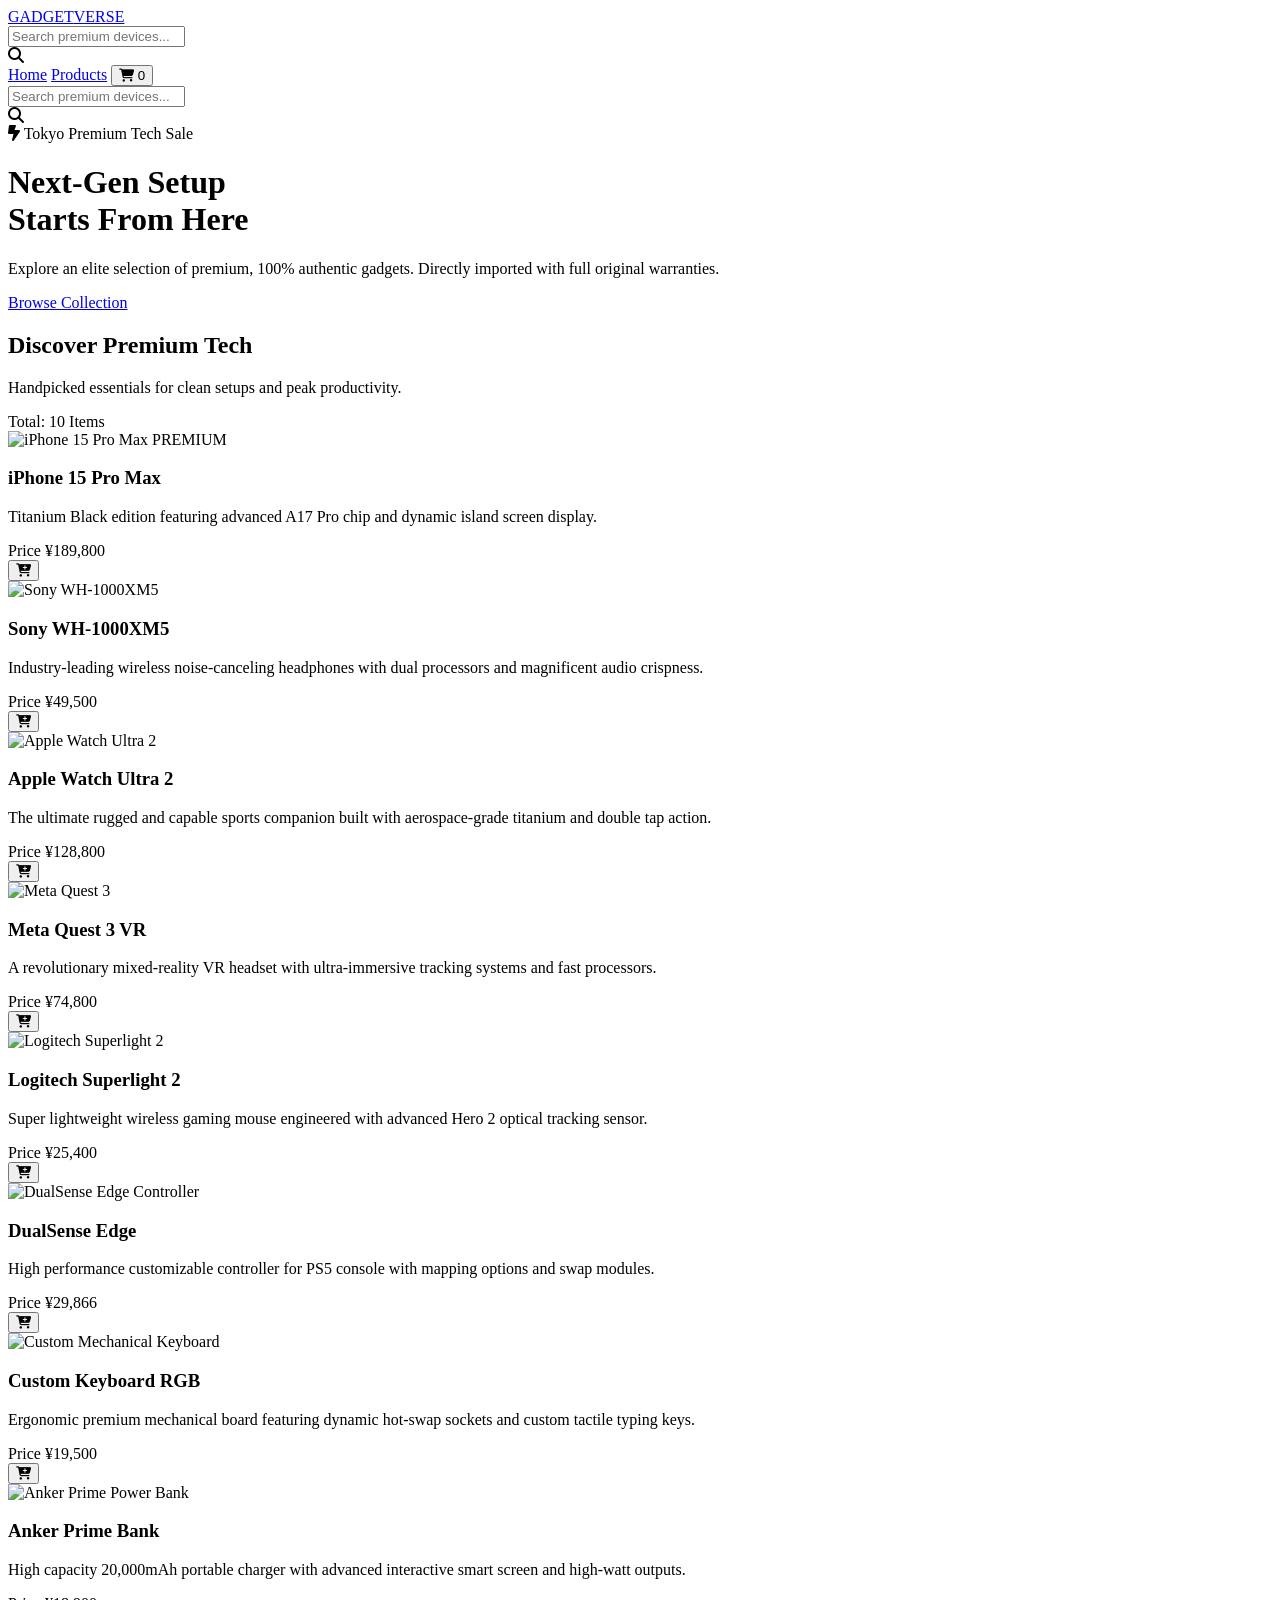
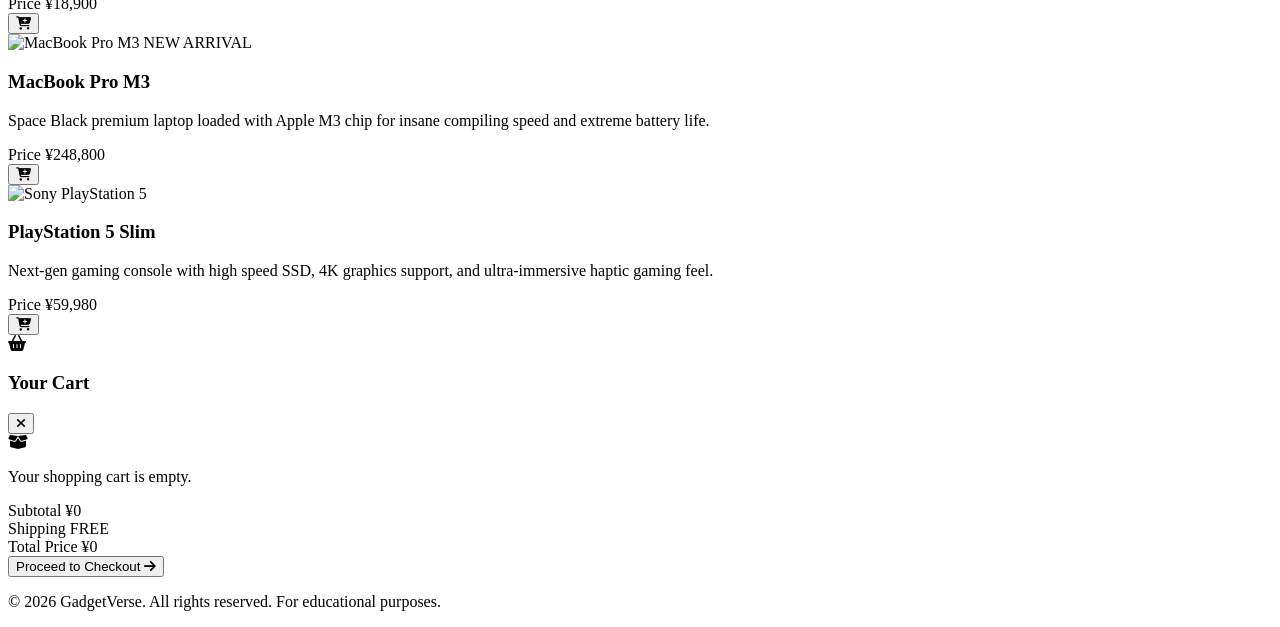
==== commit 2667bc16: "changed name and layout" ====
--- a/index.html
+++ b/index.html
@@ -29,7 +29,8 @@
     </script>
 </head>
 
-<body class="bg-slate-950 text-slate-100 font-sans antialiased min-h-screen flex flex-col justify-between">
+<body
+    class="bg-slate-950 text-slate-100 font-sans antialiased min-h-screen flex flex-col justify-between overflow-x-hidden">
 
     <!-- Header / Navbar -->
     <nav class="sticky top-0 z-40 bg-slate-950/80 backdrop-blur-md border-b border-slate-900">
@@ -46,7 +47,8 @@
                 <!-- Search (Desktop) -->
                 <div class="hidden md:block flex-1 max-w-md mx-8">
                     <div class="relative">
-                        <input type="text" placeholder="Search premium devices..."
+                        <input type="text" id="search-input" oninput="filterProducts()"
+                            placeholder="Search premium devices..."
                             class="w-full bg-slate-900 text-sm text-slate-200 pl-10 pr-4 py-2.5 rounded-xl border border-slate-800 focus:outline-none focus:border-brand-500 transition-colors">
                         <div class="absolute left-3.5 top-3 text-slate-500">
                             <i class="fa-solid fa-magnifying-glass text-sm"></i>
@@ -54,23 +56,13 @@
                     </div>
                 </div>
 
-
+                <!-- Navigation Links -->
                 <div class="flex items-center space-x-6">
+                    <a href="#" class="text-sm font-semibold text-brand-400 transition-colors">Home</a>
                     <a href="#shop" class="text-sm font-semibold hover:text-brand-400 transition-colors">Products</a>
-                    =======
-                    <nav id="primary-navigation">
-                        <ul>
-                            <li><a href="index.html">Home</a></li>
-                            <li><a href="#products">Products</a></li>
-                            <li><a href="about.html">About</a></li>
-                            <li><a href="contact.html">Contact</a></li>
-                            <li><a href="">fake website for education purpose only</a></li>
-                        </ul>
-                    </nav>
-                    >>>>>>> f5f21d9 (-product index.html edited js,css)
 
                     <!-- Cart Toggle Button -->
-                    <button onclick="toggleCart()"
+                    <button onclick="toggleCart(true)"
                         class="relative p-2.5 bg-slate-900 rounded-xl border border-slate-800 text-slate-300 hover:text-brand-400 hover:border-brand-500/30 transition-all">
                         <i class="fa-solid fa-cart-shopping text-lg"></i>
                         <span id="cart-count"
@@ -80,6 +72,18 @@
             </div>
         </div>
     </nav>
+
+    <!-- Search Mobile Panel -->
+    <div class="block md:hidden px-4 pb-4 bg-slate-950">
+        <div class="relative">
+            <input type="text" id="search-input-mobile" oninput="filterProductsMobile()"
+                placeholder="Search premium devices..."
+                class="w-full bg-slate-900 text-sm text-slate-200 pl-10 pr-4 py-2.5 rounded-xl border border-slate-800 focus:outline-none focus:border-brand-500 transition-colors">
+            <div class="absolute left-3.5 top-3 text-slate-500">
+                <i class="fa-solid fa-magnifying-glass text-sm"></i>
+            </div>
+        </div>
+    </div>
 
     <!-- Hero / Promo Section -->
     <header
@@ -104,833 +108,502 @@
                     class="px-6 py-3 bg-brand-500 text-slate-950 font-bold rounded-xl hover:bg-brand-400 transition-colors shadow-lg shadow-brand-500/20">
                     Browse Collection
                 </a>
-                <a href="#info"
-                    class="px-6 py-3 bg-slate-900 border border-slate-800 hover:border-slate-700 text-slate-300 font-semibold rounded-xl transition-all">
-                    Learn More
-                </a>
             </div>
         </div>
     </header>
 
-
-    <main id="shop" class="py-16 max-w-7xl mx-auto px-4 sm:px-6 lg:px-8 flex-grow">
+    <!-- Main Products Catalog -->
+    <main id="shop" class="py-16 max-w-7xl mx-auto px-4 sm:px-6 lg:px-8 flex-grow w-full">
         <div class="flex flex-col md:flex-row md:items-end justify-between border-b border-slate-900 pb-8 mb-12">
-            =======
-            <section class="hero">
-                <div class="hero-content">
-                    <span class="eyebrow">Curated tech lifestyle</span>
-                    <h1>Smart Gadgets For Your Modern Lifestyle.</h1>
-                    <p>Shop premium electronics, smart accessories and daily essentials with fast delivery and
-                        secure checkout.
-                    </p>
-                    <div class="hero-actions">
-                        <button class="shop-btn" type="button">Shop Now</button>
-                        <a class="secondary-link" href="#products">Explore Products</a>
-                    </div>
-                    <div class="hero-highlights">
-                        <span>⚡ Fast Delivery</span>
-                        <span>🛡️ Secure Checkout</span>
-                        <span>⭐ 4.9/5 Rated</span>
-                    </div>
-                </div>
-            </section>
-
-            <section class="feature-section">
-                <div class="feature-grid">
-                    <article class="feature-card">
-                        <h3>Fresh Arrivals</h3>
-                        <p>Latest gadgets and accessories for everyday smart living.</p>
-                    </article>
-                    <article class="feature-card">
-                        <h3>Smart Savings</h3>
-                        <p>Premium products at affordable prices.</p>
-                    </article>
-                    <article class="feature-card">
-                        <h3>Gift Ready Picks</h3>
-                        <p>Perfect gadgets for work, travel and lifestyle.</p>
-                    </article>
-                </div>
-            </section>
-
-            <section class="stats-bar">
-                <div class="card">
-
-                    <div>
-                        <h2 class="text-3xl font-black text-white tracking-tight">Discover Premium Tech</h2>
-                        <p class="text-slate-400 text-sm mt-2">Handpicked essentials for clean setups and peak
-                            productivity.</p>
-                    </div>
-                    <div class="mt-4 md:mt-0 flex gap-2">
+            <div>
+                <h2 class="text-3xl font-black text-white tracking-tight">Discover Premium Tech</h2>
+                <p class="text-slate-400 text-sm mt-2">Handpicked essentials for clean setups and peak productivity.</p>
+            </div>
+            <div class="mt-4 md:mt-0 flex gap-2">
+                <span id="product-total-badge"
+                    class="px-3 py-1 bg-slate-900 border border-slate-800 rounded-lg text-xs font-semibold text-slate-400">Total:
+                    10 Items</span>
+            </div>
+        </div>
+
+        <div id="products-grid" class="grid grid-cols-1 sm:grid-cols-2 lg:grid-cols-4 gap-8">
+
+            <!-- Product 1: iPhone 15 Pro Max -->
+            <div class="product-card bg-slate-900/40 border border-slate-800 hover:border-brand-500/40 rounded-2xl p-5 hover:shadow-xl hover:shadow-brand-500/5 transition-all duration-300 flex flex-col justify-between group"
+                data-name="iPhone 15 Pro Max">
+                <div>
+                    <div
+                        class="h-48 bg-slate-900 rounded-xl flex items-center justify-center relative mb-5 overflow-hidden border border-slate-800">
+                        <img src="https://images.unsplash.com/photo-1695048133142-1a20484d2569?auto=format&fit=crop&w=500&q=80"
+                            alt="iPhone 15 Pro Max"
+                            class="h-full w-full object-cover group-hover:scale-105 transition-transform duration-500">
                         <span
-                            class="px-3 py-1 bg-slate-900 border border-slate-800 rounded-lg text-xs font-semibold text-slate-400">Total:
-                            12 Items</span>
-                    </div>
-                </div>
-
-                <div class="grid grid-cols-1 sm:grid-cols-2 lg:grid-cols-4 gap-8">
-
-                    <!-- Product 1: iPhone 15 Pro Max -->
-                    <div
-                        class="bg-slate-900/40 border border-slate-800 hover:border-brand-500/40 rounded-2xl p-5 hover:shadow-xl hover:shadow-brand-500/5 transition-all duration-300 flex flex-col justify-between group">
-                        <div>
-                            <div
-                                class="h-48 bg-slate-900 rounded-xl flex items-center justify-center relative mb-5 overflow-hidden border border-slate-800">
-                                <img src="https://images.unsplash.com/photo-1695048133142-1a20484d2569?auto=format&fit=crop&w=500&q=80"
-                                    alt="iPhone 15 Pro Max"
-                                    class="h-full w-full object-cover group-hover:scale-105 transition-transform duration-500">
-                                <span
-                                    class="absolute top-3 left-3 bg-brand-500 text-slate-950 text-[10px] font-extrabold px-2.5 py-1 rounded-md tracking-wider">PREMIUM</span>
-                            </div>
-                            <h3 class="font-bold text-lg text-white group-hover:text-brand-400 transition-colors">
-                                iPhone 15
-                                Pro
-                                Max</h3>
-                            <p class="text-xs text-slate-500 mt-2 line-clamp-2">Titanium Black edition featuring
-                                advanced
-                                A17
-                                Pro chip and dynamic island screen display.</p>
-                        </div>
-                        <div class="flex items-center justify-between mt-6 pt-4 border-t border-slate-800/60">
-                            <div>
-                                <span
-                                    class="block text-[10px] text-slate-500 font-bold uppercase tracking-wider">Price</span>
-                                <span class="text-xl font-extrabold text-white">¥189,800</span>
-                            </div>
-                            <button
-                                onclick="addToCart('iPhone 15 Pro Max', 189800, 'https://images.unsplash.com/photo-1695048133142-1a20484d2569?auto=format&fit=crop&w=500&q=80')"
-                                class="p-3 bg-slate-800 text-white rounded-xl hover:bg-brand-500 hover:text-slate-950 hover:scale-105 transition-all active:scale-95">
-                                <i class="fa-solid fa-cart-plus"></i>
-                            </button>
-                        </div>
-                    </div>
-
-                    <!-- Product 2: Sony WH-1000XM5 -->
-                    <div
-                        class="bg-slate-900/40 border border-slate-800 hover:border-brand-500/40 rounded-2xl p-5 hover:shadow-xl hover:shadow-brand-500/5 transition-all duration-300 flex flex-col justify-between group">
-                        <div>
-                            <div
-                                class="h-48 bg-slate-900 rounded-xl flex items-center justify-center relative mb-5 overflow-hidden border border-slate-800">
-                                <img src="https://images.unsplash.com/photo-1675263155180-2a8326e5e054?auto=format&fit=crop&w=500&q=80"
-                                    alt="Sony WH-1000XM5"
-                                    class="h-full w-full object-cover group-hover:scale-105 transition-transform duration-500">
-                            </div>
-                            <h3 class="font-bold text-lg text-white group-hover:text-brand-400 transition-colors">
-                                Sony
-                                WH-1000XM5</h3>
-                            <p class="text-xs text-slate-500 mt-2 line-clamp-2">Industry-leading wireless
-                                noise-canceling
-                                headphones with dual processors and magnificent audio crispness.</p>
-                        </div>
-                        <div class="flex items-center justify-between mt-6 pt-4 border-t border-slate-800/60">
-                            <div>
-                                <span
-                                    class="block text-[10px] text-slate-500 font-bold uppercase tracking-wider">Price</span>
-                                <span class="text-xl font-extrabold text-white">¥49,500</span>
-                            </div>
-                            <button
-                                onclick="addToCart('Sony WH-1000XM5', 49500, 'https://images.unsplash.com/photo-1675263155180-2a8326e5e054?auto=format&fit=crop&w=500&q=80')"
-                                class="p-3 bg-slate-800 text-white rounded-xl hover:bg-brand-500 hover:text-slate-950 hover:scale-105 transition-all active:scale-95">
-                                <i class="fa-solid fa-cart-plus"></i>
-                            </button>
-                        </div>
-                    </div>
-
-                    <!-- Product 3: Apple Watch Ultra 2 -->
-                    <div
-                        class="bg-slate-900/40 border border-slate-800 hover:border-brand-500/40 rounded-2xl p-5 hover:shadow-xl hover:shadow-brand-500/5 transition-all duration-300 flex flex-col justify-between group">
-                        <div>
-                            <div
-                                class="h-48 bg-slate-900 rounded-xl flex items-center justify-center relative mb-5 overflow-hidden border border-slate-800">
-                                <img src="https://images.unsplash.com/photo-1434494878577-86c23bcb06b9?auto=format&fit=crop&w=500&q=80"
-                                    alt="Apple Watch Ultra 2"
-                                    class="h-full w-full object-cover group-hover:scale-105 transition-transform duration-500">
-                            </div>
-                            <h3 class="font-bold text-lg text-white group-hover:text-brand-400 transition-colors">
-                                Apple
-                                Watch
-                                Ultra 2</h3>
-                            <p class="text-xs text-slate-500 mt-2 line-clamp-2">The ultimate rugged and capable
-                                sports
-                                companion
-                                built with aerospace-grade titanium and double tap action.</p>
-                        </div>
-                        <div class="flex items-center justify-between mt-6 pt-4 border-t border-slate-800/60">
-                            <div>
-                                <span
-                                    class="block text-[10px] text-slate-500 font-bold uppercase tracking-wider">Price</span>
-                                <span class="text-xl font-extrabold text-white">¥128,800</span>
-                            </div>
-                            <button
-                                onclick="addToCart('Apple Watch Ultra 2', 128800, 'https://images.unsplash.com/photo-1434494878577-86c23bcb06b9?auto=format&fit=crop&w=500&q=80')"
-                                class="p-3 bg-slate-800 text-white rounded-xl hover:bg-brand-500 hover:text-slate-950 hover:scale-105 transition-all active:scale-95">
-                                <i class="fa-solid fa-cart-plus"></i>
-                            </button>
-                        </div>
-                    </div>
-
-                    <!-- Product 4: Meta Quest 3 VR -->
-                    <div
-                        class="bg-slate-900/40 border border-slate-800 hover:border-brand-500/40 rounded-2xl p-5 hover:shadow-xl hover:shadow-brand-500/5 transition-all duration-300 flex flex-col justify-between group">
-                        <div>
-                            <div
-                                class="h-48 bg-slate-900 rounded-xl flex items-center justify-center relative mb-5 overflow-hidden border border-slate-800">
-                                <img src="https://images.unsplash.com/photo-1622979135225-d2ba269cf1ac?auto=format&fit=crop&w=500&q=80"
-                                    alt="Meta Quest 3"
-                                    class="h-full w-full object-cover group-hover:scale-105 transition-transform duration-500">
-                            </div>
-                            <h3 class="font-bold text-lg text-white group-hover:text-brand-400 transition-colors">
-                                Meta Quest
-                                3
-                                VR</h3>
-                            <p class="text-xs text-slate-500 mt-2 line-clamp-2">A revolutionary mixed-reality VR
-                                headset
-                                with
-                                ultra-immersive tracking systems and fast processors.</p>
-                        </div>
-                        <div class="flex items-center justify-between mt-6 pt-4 border-t border-slate-800/60">
-                            <div>
-                                <span
-                                    class="block text-[10px] text-slate-500 font-bold uppercase tracking-wider">Price</span>
-                                <span class="text-xl font-extrabold text-white">¥74,800</span>
-                            </div>
-                            <button
-                                onclick="addToCart('Meta Quest 3 VR', 74800, 'https://images.unsplash.com/photo-1622979135225-d2ba269cf1ac?auto=format&fit=crop&w=500&q=80')"
-                                class="p-3 bg-slate-800 text-white rounded-xl hover:bg-brand-500 hover:text-slate-950 hover:scale-105 transition-all active:scale-95">
-                                <i class="fa-solid fa-cart-plus"></i>
-                            </button>
-                        </div>
-                    </div>
-
-                    <!-- Product 5: Logitech Superlight 2 -->
-                    <div
-                        class="bg-slate-900/40 border border-slate-800 hover:border-brand-500/40 rounded-2xl p-5 hover:shadow-xl hover:shadow-brand-500/55 transition-all duration-300 flex flex-col justify-between group">
-                        <div>
-                            <div
-                                class="h-48 bg-slate-900 rounded-xl flex items-center justify-center relative mb-5 overflow-hidden border border-slate-800">
-                                <img src="https://images.unsplash.com/photo-1615663245857-ac93bb7c39e7?auto=format&fit=crop&w=500&q=80"
-                                    alt="Logitech Superlight 2"
-                                    class="h-full w-full object-cover group-hover:scale-105 transition-transform duration-500">
-                            </div>
-                            <h3 class="font-bold text-lg text-white group-hover:text-brand-400 transition-colors">
-                                Logitech
-                                Superlight 2</h3>
-                            <p class="text-xs text-slate-500 mt-2 line-clamp-2">Super lightweight wireless gaming
-                                mouse
-                                engineered with advanced Hero 2 optical tracking sensor.</p>
-                        </div>
-                        <div class="flex items-center justify-between mt-6 pt-4 border-t border-slate-800/60">
-                            <div>
-                                <span
-                                    class="block text-[10px] text-slate-500 font-bold uppercase tracking-wider">Price</span>
-                                <span class="text-xl font-extrabold text-white">¥25,400</span>
-                            </div>
-                            <button
-                                onclick="addToCart('Logitech Superlight 2', 25400, 'https://images.unsplash.com/photo-1615663245857-ac93bb7c39e7?auto=format&fit=crop&w=500&q=80')"
-                                class="p-3 bg-slate-800 text-white rounded-xl hover:bg-brand-500 hover:text-slate-950 hover:scale-105 transition-all active:scale-95">
-                                <i class="fa-solid fa-cart-plus"></i>
-                            </button>
-                        </div>
-                    </div>
-
-                    <!-- Product 6: DualSense Edge Controller -->
-                    <div
-                        class="bg-slate-900/40 border border-slate-800 hover:border-brand-500/40 rounded-2xl p-5 hover:shadow-xl hover:shadow-brand-500/5 transition-all duration-300 flex flex-col justify-between group">
-                        <div>
-                            <div
-                                class="h-48 bg-slate-900 rounded-xl flex items-center justify-center relative mb-5 overflow-hidden border border-slate-800">
-                                <img src="https://images.unsplash.com/photo-1606144042614-b2417e99c4e3?auto=format&fit=crop&w=500&q=80"
-                                    alt="DualSense Edge Controller"
-                                    class="h-full w-full object-cover group-hover:scale-105 transition-transform duration-500">
-                            </div>
-                            <h3 class="font-bold text-lg text-white group-hover:text-brand-400 transition-colors">
-                                DualSense
-                                Edge
-                            </h3>
-                            <p class="text-xs text-slate-500 mt-2 line-clamp-2">High performance customizable
-                                controller for
-                                PS5
-                                console with mapping options and swap modules.</p>
-                        </div>
-                        <div class="flex items-center justify-between mt-6 pt-4 border-t border-slate-800/60">
-                            <div>
-                                <span
-                                    class="block text-[10px] text-slate-500 font-bold uppercase tracking-wider">Price</span>
-                                <span class="text-xl font-extrabold text-white">¥29,866</span>
-                            </div>
-                            <button
-                                onclick="addToCart('DualSense Edge Controller', 29800, 'https://images.unsplash.com/photo-1606144042614-b2417e99c4e3?auto=format&fit=crop&w=500&q=80')"
-                                class="p-3 bg-slate-800 text-white rounded-xl hover:bg-brand-500 hover:text-slate-950 hover:scale-105 transition-all active:scale-95">
-                                <i class="fa-solid fa-cart-plus"></i>
-                            </button>
-                        </div>
-                    </div>
-
-                    <!-- Product 7: Custom Mechanical Keyboard -->
-                    <div
-                        class="bg-slate-900/40 border border-slate-800 hover:border-brand-500/40 rounded-2xl p-5 hover:shadow-xl hover:shadow-brand-500/5 transition-all duration-300 flex flex-col justify-between group">
-                        <div>
-                            <div
-                                class="h-48 bg-slate-900 rounded-xl flex items-center justify-center relative mb-5 overflow-hidden border border-slate-800">
-                                <img src="https://images.unsplash.com/photo-1618384887929-16ec33fab9ef?auto=format&fit=crop&w=500&q=80"
-                                    alt="Custom Mechanical Keyboard"
-                                    class="h-full w-full object-cover group-hover:scale-105 transition-transform duration-500">
-                            </div>
-                            <h3 class="font-bold text-lg text-white group-hover:text-brand-400 transition-colors">
-                                Custom
-                                Keyboard RGB</h3>
-                            <p class="text-xs text-slate-500 mt-2 line-clamp-2">Ergonomic premium mechanical board
-                                featuring
-                                dynamic hot-swap sockets and custom tactile typing keys.</p>
-                        </div>
-                        <div class="flex items-center justify-between mt-6 pt-4 border-t border-slate-800/60">
-                            <div>
-                                <span
-                                    class="block text-[10px] text-slate-500 font-bold uppercase tracking-wider">Price</span>
-                                <span class="text-xl font-extrabold text-white">¥19,500</span>
-                            </div>
-                            <button
-                                onclick="addToCart('Custom Keyboard RGB', 19500, 'https://images.unsplash.com/photo-1618384887929-16ec33fab9ef?auto=format&fit=crop&w=500&q=80')"
-                                class="p-3 bg-slate-800 text-white rounded-xl hover:bg-brand-500 hover:text-slate-950 hover:scale-105 transition-all active:scale-95">
-                                <i class="fa-solid fa-cart-plus"></i>
-                            </button>
-                        </div>
-                    </div>
-
-                    <!-- Product 8: Anker Prime Power Bank -->
-                    <div
-                        class="bg-slate-900/40 border border-slate-800 hover:border-brand-500/40 rounded-2xl p-5 hover:shadow-xl hover:shadow-brand-500/5 transition-all duration-300 flex flex-col justify-between group">
-                        <div>
-                            <div
-                                class="h-48 bg-slate-900 rounded-xl flex items-center justify-center relative mb-5 overflow-hidden border border-slate-800">
-                                <img src="https://images.unsplash.com/photo-1609592424085-f5b1de7d1223?auto=format&fit=crop&w=500&q=80"
-                                    alt="Anker Prime Power Bank"
-                                    class="h-full w-full object-cover group-hover:scale-105 transition-transform duration-500">
-                            </div>
-                            <h3 class="font-bold text-lg text-white group-hover:text-brand-400 transition-colors">
-                                Anker
-                                Prime
-                                Bank</h3>
-                            <p class="text-xs text-slate-500 mt-2 line-clamp-2">High capacity 20,000mAh portable
-                                charger
-                                with
-                                advanced interactive smart screen and high-watt outputs.</p>
-                        </div>
-                        <div class="flex items-center justify-between mt-6 pt-4 border-t border-slate-800/60">
-                            <div>
-                                <span
-                                    class="block text-[10px] text-slate-500 font-bold uppercase tracking-wider">Price</span>
-                                <span class="text-xl font-extrabold text-white">¥18,900</span>
-                            </div>
-                            <button
-                                onclick="addToCart('Anker Prime Bank', 18900, 'https://images.unsplash.com/photo-1609592424085-f5b1de7d1223?auto=format&fit=crop&w=500&q=80')"
-                                class="p-3 bg-slate-800 text-white rounded-xl hover:bg-brand-500 hover:text-slate-950 hover:scale-105 transition-all active:scale-95">
-                                <i class="fa-solid fa-cart-plus"></i>
-                            </button>
-                        </div>
-                    </div>
-
-                    <!-- Product 9: MacBook Pro M3 (NEW) -->
-                    <div
-                        class="bg-slate-900/40 border border-slate-800 hover:border-brand-500/40 rounded-2xl p-5 hover:shadow-xl hover:shadow-brand-500/5 transition-all duration-300 flex flex-col justify-between group">
-                        <div>
-                            <div
-                                class="h-48 bg-slate-900 rounded-xl flex items-center justify-center relative mb-5 overflow-hidden border border-slate-800">
-                                <img src="https://images.unsplash.com/photo-1517336714731-489689fd1ca8?auto=format&fit=crop&w=500&q=80"
-                                    alt="MacBook Pro M3"
-                                    class="h-full w-full object-cover group-hover:scale-105 transition-transform duration-500">
-                                <span
-                                    class="absolute top-3 left-3 bg-purple-600 text-white text-[10px] font-extrabold px-2.5 py-1 rounded-md tracking-wider">NEW
-                                    ARRIVAL</span>
-                            </div>
-                            <h3 class="font-bold text-lg text-white group-hover:text-brand-400 transition-colors">
-                                MacBook
-                                Pro M3
-                            </h3>
-                            <p class="text-xs text-slate-500 mt-2 line-clamp-2">Space Black premium laptop loaded
-                                with Apple
-                                M3
-                                chip for insane compiling speed and extreme battery life.</p>
-                        </div>
-                        <div class="flex items-center justify-between mt-6 pt-4 border-t border-slate-800/60">
-                            <div>
-                                <span
-                                    class="block text-[10px] text-slate-500 font-bold uppercase tracking-wider">Price</span>
-                                <span class="text-xl font-extrabold text-white">¥248,800</span>
-                            </div>
-                            <button
-                                onclick="addToCart('MacBook Pro M3', 248800, 'https://images.unsplash.com/photo-1517336714731-489689fd1ca8?auto=format&fit=crop&w=500&q=80')"
-                                class="p-3 bg-slate-800 text-white rounded-xl hover:bg-brand-500 hover:text-slate-950 hover:scale-105 transition-all active:scale-95">
-                                <i class="fa-solid fa-cart-plus"></i>
-                            </button>
-                        </div>
-                    </div>
-
-                    <!-- Product 10: Sony PlayStation 5 (NEW) -->
-                    <div
-                        class="bg-slate-900/40 border border-slate-800 hover:border-brand-500/40 rounded-2xl p-5 hover:shadow-xl hover:shadow-brand-500/5 transition-all duration-300 flex flex-col justify-between group">
-                        <div>
-                            <div
-                                class="h-48 bg-slate-900 rounded-xl flex items-center justify-center relative mb-5 overflow-hidden border border-slate-800">
-                                <img src="https://images.unsplash.com/photo-1606813907291-d86efa9b94db?auto=format&fit=crop&w=500&q=80"
-                                    alt="Sony PlayStation 5"
-                                    class="h-full w-full object-cover group-hover:scale-105 transition-transform duration-500">
-                            </div>
-                            <h3 class="font-bold text-lg text-white group-hover:text-brand-400 transition-colors">
-                                PlayStation 5
-                                Slim</h3>
-                            <p class="text-xs text-slate-500 mt-2 line-clamp-2">Next-gen gaming console with high
-                                speed SSD,
-                                4K
-                                graphics support, and ultra-immersive haptic gaming feel.</p>
-                        </div>
-                        <div class="flex items-center justify-between mt-6 pt-4 border-t border-slate-800/60">
-                            <div>
-                                <span
-                                    class="block text-[10px] text-slate-500 font-bold uppercase tracking-wider">Price</span>
-                                <span class="text-xl font-extrabold text-white">¥66,980</span>
-                            </div>
-                            <button
-                                onclick="addToCart('PlayStation 5 Slim', 66980, 'https://images.unsplash.com/photo-1606813907291-d86efa9b94db?auto=format&fit=crop&w=500&q=80')"
-                                class="p-3 bg-slate-800 text-white rounded-xl hover:bg-brand-500 hover:text-slate-950 hover:scale-105 transition-all active:scale-95">
-                                <i class="fa-solid fa-cart-plus"></i>
-                            </button>
-                        </div>
-                    </div>
-
-                    <!-- Product 11: ASUS ROG Gaming Monitor (NEW) -->
-                    <div
-                        class="bg-slate-900/40 border border-slate-800 hover:border-brand-500/40 rounded-2xl p-5 hover:shadow-xl hover:shadow-brand-500/5 transition-all duration-300 flex flex-col justify-between group">
-                        <div>
-                            <div
-                                class="h-48 bg-slate-900 rounded-xl flex items-center justify-center relative mb-5 overflow-hidden border border-slate-800">
-                                <img src="https://images.unsplash.com/photo-1527443224154-c4a3942d3acf?auto=format&fit=crop&w=500&q=80"
-                                    alt="ASUS ROG Gaming Monitor"
-                                    class="h-full w-full object-cover group-hover:scale-105 transition-transform duration-500">
-                            </div>
-                            <h3 class="font-bold text-lg text-white group-hover:text-brand-400 transition-colors">
-                                ROG 4K
-                                Monitor
-                            </h3>
-                            <p class="text-xs text-slate-500 mt-2 line-clamp-2">Stunning 32-inch UHD curved gaming
-                                display
-                                packing a blistering fast 240Hz refresh rate and G-Sync tech.</p>
-                        </div>
-                        <div class="flex items-center justify-between mt-6 pt-4 border-t border-slate-800/60">
-                            <div>
-                                <span
-                                    class="block text-[10px] text-slate-500 font-bold uppercase tracking-wider">Price</span>
-                                <span class="text-xl font-extrabold text-white">¥98,500</span>
-                            </div>
-                            <button
-                                onclick="addToCart('ROG 4K Monitor', 98500, 'https://images.unsplash.com/photo-1527443224154-c4a3942d3acf?auto=format&fit=crop&w=500&q=80')"
-                                class="p-3 bg-slate-800 text-white rounded-xl hover:bg-brand-500 hover:text-slate-950 hover:scale-105 transition-all active:scale-95">
-                                <i class="fa-solid fa-cart-plus"></i>
-                            </button>
-                        </div>
-                    </div>
-
-                    <!-- Product 12: Razer Ergonomic Gaming Chair (NEW) -->
-                    <div
-                        class="bg-slate-900/40 border border-slate-800 hover:border-brand-500/40 rounded-2xl p-5 hover:shadow-xl hover:shadow-brand-500/5 transition-all duration-300 flex flex-col justify-between group">
-                        <div>
-                            <div
-                                class="h-48 bg-slate-900 rounded-xl flex items-center justify-center relative mb-5 overflow-hidden border border-slate-800">
-                                <img src="https://images.unsplash.com/photo-1598550476439-6847785fce6e?auto=format&fit=crop&w=500&q=80"
-                                    alt="Razer Gaming Chair"
-                                    class="h-full w-full object-cover group-hover:scale-105 transition-transform duration-500">
-                            </div>
-                            <h3 class="font-bold text-lg text-white group-hover:text-brand-400 transition-colors">
-                                Razer
-                                Ergonomic Chair</h3>
-                            <p class="text-xs text-slate-500 mt-2 line-clamp-2">Premium lumbar support setup
-                                designed to
-                                keep
-                                your posture perfect during lengthy dynamic grinding sessions.</p>
-                        </div>
-                        <div class="flex items-center justify-between mt-6 pt-4 border-t border-slate-800/60">
-                            <div>
-                                <span
-                                    class="block text-[10px] text-slate-500 font-bold uppercase tracking-wider">Price</span>
-                                <span class="text-xl font-extrabold text-white">¥54,000</span>
-                            </div>
-                            <button
-                                onclick="addToCart('Razer Ergonomic Chair', 54000, 'https://images.unsplash.com/photo-1598550476439-6847785fce6e?auto=format&fit=crop&w=500&q=80')"
-                                class="p-3 bg-slate-800 text-white rounded-xl hover:bg-brand-500 hover:text-slate-950 hover:scale-105 transition-all active:scale-95">
-                                <i class="fa-solid fa-cart-plus"></i>
-                            </button>
-                        </div>
-                        =======
-                        <div>
-                            <strong>98%</strong>
-                            <span>On-time Delivery</span>
-                        </div>
-                        <div>
-                            <strong>24/7</strong>
-                            <span>Support Available</span>
-                        </div>
-                    </div>
-            </section>
-
-            <section class="delivery-section">
-                <div class="delivery-card">
-                    <div class="delivery-content">
-                        <span class="eyebrow">Online Delivery</span>
-                        <h2>Fast delivery right to your doorstep</h2>
-                        <p>Order from anywhere with secure packaging, live tracking and quick delivery.</p>
-                        <ul>
-                            <li>Same-day dispatch for selected products</li>
-                            <li>Tracking updates on your phone</li>
-                            <li>Cash on delivery available</li>
-                        </ul>
-                    </div>
-                    <div class="delivery-info">
-                        <div class="delivery-box">
-                            <strong>2-4 hrs</strong>
-                            <span>Express Delivery</span>
-                        </div>
-                        <div class="delivery-box">
-                            <strong>Free</strong>
-                            <span>Above ¥5000</span>
-                        </div>
-                        <div class="delivery-box">
-                            <strong>24/7</strong>
-                            <span>Support</span>
-                        </div>
-                        >>>>>>> f5f21d9 (-product index.html edited js,css)
-                    </div>
-                </div>
+                            class="absolute top-3 left-3 bg-brand-500 text-slate-950 text-[10px] font-extrabold px-2.5 py-1 rounded-md tracking-wider">PREMIUM</span>
+                    </div>
+                    <h3 class="font-bold text-lg text-white group-hover:text-brand-400 transition-colors">iPhone 15 Pro
+                        Max</h3>
+                    <p class="text-xs text-slate-500 mt-2 line-clamp-2">Titanium Black edition featuring advanced A17
+                        Pro chip and dynamic island screen display.</p>
+                </div>
+                <div class="flex items-center justify-between mt-6 pt-4 border-t border-slate-800/60">
+                    <div>
+                        <span class="block text-[10px] text-slate-500 font-bold uppercase tracking-wider">Price</span>
+                        <span class="text-xl font-extrabold text-white">¥189,800</span>
+                    </div>
+                    <button
+                        onclick="addToCart('iPhone 15 Pro Max', 189800, 'https://images.unsplash.com/photo-1695048133142-1a20484d2569?auto=format&fit=crop&w=100&q=80')"
+                        class="p-3 bg-slate-800 text-white rounded-xl hover:bg-brand-500 hover:text-slate-950 hover:scale-105 transition-all active:scale-95">
+                        <i class="fa-solid fa-cart-plus"></i>
+                    </button>
+                </div>
+            </div>
+
+            <!-- Product 2: Sony WH-1000XM5 -->
+            <div class="product-card bg-slate-900/40 border border-slate-800 hover:border-brand-500/40 rounded-2xl p-5 hover:shadow-xl hover:shadow-brand-500/5 transition-all duration-300 flex flex-col justify-between group"
+                data-name="Sony WH-1000XM5">
+                <div>
+                    <div
+                        class="h-48 bg-slate-900 rounded-xl flex items-center justify-center relative mb-5 overflow-hidden border border-slate-800">
+                        <img src="https://images.unsplash.com/photo-1675263155180-2a8326e5e054?auto=format&fit=crop&w=500&q=80"
+                            alt="Sony WH-1000XM5"
+                            class="h-full w-full object-cover group-hover:scale-105 transition-transform duration-500">
+                    </div>
+                    <h3 class="font-bold text-lg text-white group-hover:text-brand-400 transition-colors">Sony
+                        WH-1000XM5</h3>
+                    <p class="text-xs text-slate-500 mt-2 line-clamp-2">Industry-leading wireless noise-canceling
+                        headphones with dual processors and magnificent audio crispness.</p>
+                </div>
+                <div class="flex items-center justify-between mt-6 pt-4 border-t border-slate-800/60">
+                    <div>
+                        <span class="block text-[10px] text-slate-500 font-bold uppercase tracking-wider">Price</span>
+                        <span class="text-xl font-extrabold text-white">¥49,500</span>
+                    </div>
+                    <button
+                        onclick="addToCart('Sony WH-1000XM5', 49500, 'https://images.unsplash.com/photo-1675263155180-2a8326e5e054?auto=format&fit=crop&w=100&q=80')"
+                        class="p-3 bg-slate-800 text-white rounded-xl hover:bg-brand-500 hover:text-slate-950 hover:scale-105 transition-all active:scale-95">
+                        <i class="fa-solid fa-cart-plus"></i>
+                    </button>
+                </div>
+            </div>
+
+            <!-- Product 3: Apple Watch Ultra 2 -->
+            <div class="product-card bg-slate-900/40 border border-slate-800 hover:border-brand-500/40 rounded-2xl p-5 hover:shadow-xl hover:shadow-brand-500/5 transition-all duration-300 flex flex-col justify-between group"
+                data-name="Apple Watch Ultra 2">
+                <div>
+                    <div
+                        class="h-48 bg-slate-900 rounded-xl flex items-center justify-center relative mb-5 overflow-hidden border border-slate-800">
+                        <img src="https://images.unsplash.com/photo-1434494878577-86c23bcb06b9?auto=format&fit=crop&w=500&q=80"
+                            alt="Apple Watch Ultra 2"
+                            class="h-full w-full object-cover group-hover:scale-105 transition-transform duration-500">
+                    </div>
+                    <h3 class="font-bold text-lg text-white group-hover:text-brand-400 transition-colors">Apple Watch
+                        Ultra 2</h3>
+                    <p class="text-xs text-slate-500 mt-2 line-clamp-2">The ultimate rugged and capable sports companion
+                        built with aerospace-grade titanium and double tap action.</p>
+                </div>
+                <div class="flex items-center justify-between mt-6 pt-4 border-t border-slate-800/60">
+                    <div>
+                        <span class="block text-[10px] text-slate-500 font-bold uppercase tracking-wider">Price</span>
+                        <span class="text-xl font-extrabold text-white">¥128,800</span>
+                    </div>
+                    <button
+                        onclick="addToCart('Apple Watch Ultra 2', 128800, 'https://images.unsplash.com/photo-1434494878577-86c23bcb06b9?auto=format&fit=crop&w=100&q=80')"
+                        class="p-3 bg-slate-800 text-white rounded-xl hover:bg-brand-500 hover:text-slate-950 hover:scale-105 transition-all active:scale-95">
+                        <i class="fa-solid fa-cart-plus"></i>
+                    </button>
+                </div>
+            </div>
+
+            <!-- Product 4: Meta Quest 3 VR -->
+            <div class="product-card bg-slate-900/40 border border-slate-800 hover:border-brand-500/40 rounded-2xl p-5 hover:shadow-xl hover:shadow-brand-500/5 transition-all duration-300 flex flex-col justify-between group"
+                data-name="Meta Quest 3 VR">
+                <div>
+                    <div
+                        class="h-48 bg-slate-900 rounded-xl flex items-center justify-center relative mb-5 overflow-hidden border border-slate-800">
+                        <img src="https://images.unsplash.com/photo-1622979135225-d2ba269cf1ac?auto=format&fit=crop&w=500&q=80"
+                            alt="Meta Quest 3"
+                            class="h-full w-full object-cover group-hover:scale-105 transition-transform duration-500">
+                    </div>
+                    <h3 class="font-bold text-lg text-white group-hover:text-brand-400 transition-colors">Meta Quest 3
+                        VR</h3>
+                    <p class="text-xs text-slate-500 mt-2 line-clamp-2">A revolutionary mixed-reality VR headset with
+                        ultra-immersive tracking systems and fast processors.</p>
+                </div>
+                <div class="flex items-center justify-between mt-6 pt-4 border-t border-slate-800/60">
+                    <div>
+                        <span class="block text-[10px] text-slate-500 font-bold uppercase tracking-wider">Price</span>
+                        <span class="text-xl font-extrabold text-white">¥74,800</span>
+                    </div>
+                    <button
+                        onclick="addToCart('Meta Quest 3 VR', 74800, 'https://images.unsplash.com/photo-1622979135225-d2ba269cf1ac?auto=format&fit=crop&w=100&q=80')"
+                        class="p-3 bg-slate-800 text-white rounded-xl hover:bg-brand-500 hover:text-slate-950 hover:scale-105 transition-all active:scale-95">
+                        <i class="fa-solid fa-cart-plus"></i>
+                    </button>
+                </div>
+            </div>
+
+            <!-- Product 5: Logitech Superlight 2 -->
+            <div class="product-card bg-slate-900/40 border border-slate-800 hover:border-brand-500/40 rounded-2xl p-5 hover:shadow-xl hover:shadow-brand-500/55 transition-all duration-300 flex flex-col justify-between group"
+                data-name="Logitech Superlight 2">
+                <div>
+                    <div
+                        class="h-48 bg-slate-900 rounded-xl flex items-center justify-center relative mb-5 overflow-hidden border border-slate-800">
+                        <img src="https://images.unsplash.com/photo-1615663245857-ac93bb7c39e7?auto=format&fit=crop&w=500&q=80"
+                            alt="Logitech Superlight 2"
+                            class="h-full w-full object-cover group-hover:scale-105 transition-transform duration-500">
+                    </div>
+                    <h3 class="font-bold text-lg text-white group-hover:text-brand-400 transition-colors">Logitech
+                        Superlight 2</h3>
+                    <p class="text-xs text-slate-500 mt-2 line-clamp-2">Super lightweight wireless gaming mouse
+                        engineered with advanced Hero 2 optical tracking sensor.</p>
+                </div>
+                <div class="flex items-center justify-between mt-6 pt-4 border-t border-slate-800/60">
+                    <div>
+                        <span class="block text-[10px] text-slate-500 font-bold uppercase tracking-wider">Price</span>
+                        <span class="text-xl font-extrabold text-white">¥25,400</span>
+                    </div>
+                    <button
+                        onclick="addToCart('Logitech Superlight 2', 25400, 'https://images.unsplash.com/photo-1615663245857-ac93bb7c39e7?auto=format&fit=crop&w=100&q=80')"
+                        class="p-3 bg-slate-800 text-white rounded-xl hover:bg-brand-500 hover:text-slate-950 hover:scale-105 transition-all active:scale-95">
+                        <i class="fa-solid fa-cart-plus"></i>
+                    </button>
+                </div>
+            </div>
+
+            <!-- Product 6: DualSense Edge Controller -->
+            <div class="product-card bg-slate-900/40 border border-slate-800 hover:border-brand-500/40 rounded-2xl p-5 hover:shadow-xl hover:shadow-brand-500/5 transition-all duration-300 flex flex-col justify-between group"
+                data-name="DualSense Edge Controller">
+                <div>
+                    <div
+                        class="h-48 bg-slate-900 rounded-xl flex items-center justify-center relative mb-5 overflow-hidden border border-slate-800">
+                        <img src="https://images.unsplash.com/photo-1606144042614-b2417e99c4e3?auto=format&fit=crop&w=500&q=80"
+                            alt="DualSense Edge Controller"
+                            class="h-full w-full object-cover group-hover:scale-105 transition-transform duration-500">
+                    </div>
+                    <h3 class="font-bold text-lg text-white group-hover:text-brand-400 transition-colors">DualSense Edge
+                    </h3>
+                    <p class="text-xs text-slate-500 mt-2 line-clamp-2">High performance customizable controller for PS5
+                        console with mapping options and swap modules.</p>
+                </div>
+                <div class="flex items-center justify-between mt-6 pt-4 border-t border-slate-800/60">
+                    <div>
+                        <span class="block text-[10px] text-slate-500 font-bold uppercase tracking-wider">Price</span>
+                        <span class="text-xl font-extrabold text-white">¥29,866</span>
+                    </div>
+                    <button
+                        onclick="addToCart('DualSense Edge Controller', 29866, 'https://images.unsplash.com/photo-1606144042614-b2417e99c4e3?auto=format&fit=crop&w=100&q=80')"
+                        class="p-3 bg-slate-800 text-white rounded-xl hover:bg-brand-500 hover:text-slate-950 hover:scale-105 transition-all active:scale-95">
+                        <i class="fa-solid fa-cart-plus"></i>
+                    </button>
+                </div>
+            </div>
+
+            <!-- Product 7: Custom Mechanical Keyboard -->
+            <div class="product-card bg-slate-900/40 border border-slate-800 hover:border-brand-500/40 rounded-2xl p-5 hover:shadow-xl hover:shadow-brand-500/5 transition-all duration-300 flex flex-col justify-between group"
+                data-name="Custom Keyboard RGB">
+                <div>
+                    <div
+                        class="h-48 bg-slate-900 rounded-xl flex items-center justify-center relative mb-5 overflow-hidden border border-slate-800">
+                        <img src="https://images.unsplash.com/photo-1618384887929-16ec33fab9ef?auto=format&fit=crop&w=500&q=80"
+                            alt="Custom Mechanical Keyboard"
+                            class="h-full w-full object-cover group-hover:scale-105 transition-transform duration-500">
+                    </div>
+                    <h3 class="font-bold text-lg text-white group-hover:text-brand-400 transition-colors">Custom
+                        Keyboard RGB</h3>
+                    <p class="text-xs text-slate-500 mt-2 line-clamp-2">Ergonomic premium mechanical board featuring
+                        dynamic hot-swap sockets and custom tactile typing keys.</p>
+                </div>
+                <div class="flex items-center justify-between mt-6 pt-4 border-t border-slate-800/60">
+                    <div>
+                        <span class="block text-[10px] text-slate-500 font-bold uppercase tracking-wider">Price</span>
+                        <span class="text-xl font-extrabold text-white">¥19,500</span>
+                    </div>
+                    <button
+                        onclick="addToCart('Custom Keyboard RGB', 19500, 'https://images.unsplash.com/photo-1618384887929-16ec33fab9ef?auto=format&fit=crop&w=100&q=80')"
+                        class="p-3 bg-slate-800 text-white rounded-xl hover:bg-brand-500 hover:text-slate-950 hover:scale-105 transition-all active:scale-95">
+                        <i class="fa-solid fa-cart-plus"></i>
+                    </button>
+                </div>
+            </div>
+
+            <!-- Product 8: Anker Prime Power Bank -->
+            <div class="product-card bg-slate-900/40 border border-slate-800 hover:border-brand-500/40 rounded-2xl p-5 hover:shadow-xl hover:shadow-brand-500/5 transition-all duration-300 flex flex-col justify-between group"
+                data-name="Anker Prime Bank">
+                <div>
+                    <div
+                        class="h-48 bg-slate-900 rounded-xl flex items-center justify-center relative mb-5 overflow-hidden border border-slate-800">
+                        <img src="https://images.unsplash.com/photo-1609592424085-f5b1de7d1223?auto=format&fit=crop&w=500&q=80"
+                            alt="Anker Prime Power Bank"
+                            class="h-full w-full object-cover group-hover:scale-105 transition-transform duration-500">
+                    </div>
+                    <h3 class="font-bold text-lg text-white group-hover:text-brand-400 transition-colors">Anker Prime
+                        Bank</h3>
+                    <p class="text-xs text-slate-500 mt-2 line-clamp-2">High capacity 20,000mAh portable charger with
+                        advanced interactive smart screen and high-watt outputs.</p>
+                </div>
+                <div class="flex items-center justify-between mt-6 pt-4 border-t border-slate-800/60">
+                    <div>
+                        <span class="block text-[10px] text-slate-500 font-bold uppercase tracking-wider">Price</span>
+                        <span class="text-xl font-extrabold text-white">¥18,900</span>
+                    </div>
+                    <button
+                        onclick="addToCart('Anker Prime Bank', 18900, 'https://images.unsplash.com/photo-1609592424085-f5b1de7d1223?auto=format&fit=crop&w=100&q=80')"
+                        class="p-3 bg-slate-800 text-white rounded-xl hover:bg-brand-500 hover:text-slate-950 hover:scale-105 transition-all active:scale-95">
+                        <i class="fa-solid fa-cart-plus"></i>
+                    </button>
+                </div>
+            </div>
+
+            <!-- Product 9: MacBook Pro M3 -->
+            <div class="product-card bg-slate-900/40 border border-slate-800 hover:border-brand-500/40 rounded-2xl p-5 hover:shadow-xl hover:shadow-brand-500/5 transition-all duration-300 flex flex-col justify-between group"
+                data-name="MacBook Pro M3">
+                <div>
+                    <div
+                        class="h-48 bg-slate-900 rounded-xl flex items-center justify-center relative mb-5 overflow-hidden border border-slate-800">
+                        <img src="https://images.unsplash.com/photo-1517336714731-489689fd1ca8?auto=format&fit=crop&w=500&q=80"
+                            alt="MacBook Pro M3"
+                            class="h-full w-full object-cover group-hover:scale-105 transition-transform duration-500">
+                        <span
+                            class="absolute top-3 left-3 bg-purple-600 text-white text-[10px] font-extrabold px-2.5 py-1 rounded-md tracking-wider">NEW
+                            ARRIVAL</span>
+                    </div>
+                    <h3 class="font-bold text-lg text-white group-hover:text-brand-400 transition-colors">MacBook Pro M3
+                    </h3>
+                    <p class="text-xs text-slate-500 mt-2 line-clamp-2">Space Black premium laptop loaded with Apple M3
+                        chip for insane compiling speed and extreme battery life.</p>
+                </div>
+                <div class="flex items-center justify-between mt-6 pt-4 border-t border-slate-800/60">
+                    <div>
+                        <span class="block text-[10px] text-slate-500 font-bold uppercase tracking-wider">Price</span>
+                        <span class="text-xl font-extrabold text-white">¥248,800</span>
+                    </div>
+                    <button
+                        onclick="addToCart('MacBook Pro M3', 248800, 'https://images.unsplash.com/photo-1517336714731-489689fd1ca8?auto=format&fit=crop&w=100&q=80')"
+                        class="p-3 bg-slate-800 text-white rounded-xl hover:bg-brand-500 hover:text-slate-950 hover:scale-105 transition-all active:scale-95">
+                        <i class="fa-solid fa-cart-plus"></i>
+                    </button>
+                </div>
+            </div>
+
+            <!-- Product 10: Sony PlayStation 5 -->
+            <div class="product-card bg-slate-900/40 border border-slate-800 hover:border-brand-500/40 rounded-2xl p-5 hover:shadow-xl hover:shadow-brand-500/5 transition-all duration-300 flex flex-col justify-between group"
+                data-name="PlayStation 5 Slim">
+                <div>
+                    <div
+                        class="h-48 bg-slate-900 rounded-xl flex items-center justify-center relative mb-5 overflow-hidden border border-slate-800">
+                        <img src="https://images.unsplash.com/photo-1606813907291-d86efa9b94db?auto=format&fit=crop&w=500&q=80"
+                            alt="Sony PlayStation 5"
+                            class="h-full w-full object-cover group-hover:scale-105 transition-transform duration-500">
+                    </div>
+                    <h3 class="font-bold text-lg text-white group-hover:text-brand-400 transition-colors">PlayStation 5
+                        Slim</h3>
+                    <p class="text-xs text-slate-500 mt-2 line-clamp-2">Next-gen gaming console with high speed SSD, 4K
+                        graphics support, and ultra-immersive haptic gaming feel.</p>
+                </div>
+                <div class="flex items-center justify-between mt-6 pt-4 border-t border-slate-800/60">
+                    <div>
+                        <span class="block text-[10px] text-slate-500 font-bold uppercase tracking-wider">Price</span>
+                        <span class="text-xl font-extrabold text-white">¥59,980</span>
+                    </div>
+                    <button
+                        onclick="addToCart('PlayStation 5 Slim', 59980, 'https://images.unsplash.com/photo-1606813907291-d86efa9b94db?auto=format&fit=crop&w=100&q=80')"
+                        class="p-3 bg-slate-800 text-white rounded-xl hover:bg-brand-500 hover:text-slate-950 hover:scale-105 transition-all active:scale-95">
+                        <i class="fa-solid fa-cart-plus"></i>
+                    </button>
+                </div>
+            </div>
+
+        </div>
     </main>
 
-    <!-- Why Choose Us / Info Section -->
-    <section id="info" class="bg-slate-900/30 border-t border-slate-900 py-16">
-        <div class="max-w-7xl mx-auto px-4 sm:px-6 lg:px-8">
-            <div class="grid grid-cols-1 md:grid-cols-3 gap-8 text-center md:text-left">
-                <div class="p-4">
-                    <div
-                        class="w-12 h-12 bg-brand-500/10 text-brand-400 rounded-xl flex items-center justify-center mx-auto md:mx-0 mb-4">
-                        <i class="fa-solid fa-truck-fast text-xl"></i>
-                    </div>
-                    <h4 class="font-bold text-lg text-white">Express Tokyo Shipping</h4>
-                    <p class="text-slate-400 text-sm mt-2">Next-day local shipment setup across
-                        central Tokyo districts
-                        and fast global delivery.</p>
-                </div>
-                <div class="p-4">
-                    <div
-                        class="w-12 h-12 bg-brand-500/10 text-brand-400 rounded-xl flex items-center justify-center mx-auto md:mx-0 mb-4">
-                        <i class="fa-solid fa-shield-halved text-xl"></i>
-                    </div>
-                    <h4 class="font-bold text-lg text-white">1 Year Store Warranty</h4>
-                    <p class="text-slate-400 text-sm mt-2">100% authentic items backed with strict
-                        brand warranties and
-                        full customer service help.</p>
-                </div>
-                <div class="p-4">
-                    <div
-                        class="w-12 h-12 bg-brand-500/10 text-brand-400 rounded-xl flex items-center justify-center mx-auto md:mx-0 mb-4">
-                        <i class="fa-solid fa-rotate-left text-xl"></i>
-                    </div>
-                    <h4 class="font-bold text-lg text-white">7 Days Return Policy</h4>
-                    <p class="text-slate-400 text-sm mt-2">No question asked returns for unopened,
-                        sealed products
-                        inside premium original boxes.</p>
-                </div>
-            </div>
-        </div>
-    </section>
-
-    <!-- Slide-out Cart Drawer -->
-    <div id="cart-drawer"
-        class="fixed inset-y-0 right-0 z-50 w-full max-w-md bg-slate-900 border-l border-slate-800 shadow-2xl translate-x-full transition-transform duration-300 flex flex-col justify-between">
-        <!-- Cart Header -->
-        <div class="p-6 border-b border-slate-800 flex justify-between items-center">
-            <div class="flex items-center gap-2">
-                <i class="fa-solid fa-cart-shopping text-brand-400 text-lg"></i>
-                <h3 class="font-black text-xl text-white">Shopping Cart</h3>
-            </div>
-            <button onclick="toggleCart()"
-                class="p-2 text-slate-400 hover:text-white hover:bg-slate-800 rounded-lg transition-colors">
-                <i class="fa-solid fa-xmark text-lg"></i>
-            </button>
-        </div>
-
-        <!-- Cart Items List -->
-        <div id="cart-items" class="p-6 overflow-y-auto flex-grow space-y-4">
-            <!-- Dynamically populated products go here -->
-            <div id="empty-cart-message" class="text-center py-20 text-slate-500">
-                <i class="fa-solid fa-basket-shopping text-4xl mb-4 text-slate-700"></i>
-                <p class="text-sm">Your cart is empty.</p>
-                <p class="text-xs mt-1">Select products to load here.</p>
-            </div>
-        </div>
-
-        <!-- Cart Footer -->
-        <div class="p-6 border-t border-slate-800 bg-slate-950/60">
-            <div class="flex justify-between items-center mb-4">
-                <span class="text-slate-400 text-sm font-medium">Subtotal Amount:</span>
-                <span id="cart-total" class="text-2xl font-black text-white">¥0</span>
-            </div>
-            <button onclick="checkout()"
-                class="w-full py-4 bg-brand-500 text-slate-950 font-black rounded-xl hover:bg-brand-400 transition-colors flex items-center justify-center gap-2 shadow-lg shadow-brand-500/10 active:scale-95 duration-100">
-                <i class="fa-solid fa-credit-card"></i> Proceed to Checkout
-            </button>
+    <!-- Slide-out Shopping Cart Drawer Overlay -->
+    <div id="cart-drawer" class="fixed inset-0 z-50 invisible transition-all duration-300">
+        <!-- Backdrop -->
+        <div onclick="toggleCart(false)" class="absolute inset-0 bg-black/60 backdrop-blur-sm"></div>
+        <!-- Drawer Panel -->
+        <div class="absolute right-0 top-0 bottom-0 w-full max-w-md bg-slate-900 border-l border-slate-800 flex flex-col justify-between shadow-2xl transition-transform duration-300 translate-x-full"
+            id="drawer-panel">
+            <!-- Cart Header -->
+            <div class="p-6 border-b border-slate-800 flex items-center justify-between">
+                <div class="flex items-center gap-2.5">
+                    <i class="fa-solid fa-basket-shopping text-brand-400 text-lg"></i>
+                    <h3 class="font-black text-xl text-white tracking-tight">Your Cart</h3>
+                </div>
+                <button onclick="toggleCart(false)" class="text-slate-400 hover:text-white p-1">
+                    <i class="fa-solid fa-xmark text-xl"></i>
+                </button>
+            </div>
+
+            <!-- Cart Items Container -->
+            <div id="cart-items-list" class="p-6 overflow-y-auto flex-grow space-y-4 text-sm text-slate-400">
+                <!-- Dynamic items go here -->
+                <div class="text-center py-12">
+                    <i class="fa-solid fa-box-open text-4xl text-slate-700 mb-3"></i>
+                    <p>Your shopping cart is empty.</p>
+                </div>
+            </div>
+
+            <!-- Cart Footer Summary -->
+            <div class="p-6 border-t border-slate-800 bg-slate-950/50">
+                <div class="space-y-2.5 mb-6">
+                    <div class="flex justify-between text-sm text-slate-400">
+                        <span>Subtotal</span>
+                        <span id="cart-subtotal" class="text-slate-200 font-semibold">¥0</span>
+                    </div>
+                    <div class="flex justify-between text-sm text-slate-400">
+                        <span>Shipping</span>
+                        <span class="text-emerald-400 font-medium">FREE</span>
+                    </div>
+                    <div
+                        class="border-t border-slate-800 my-2 pt-2 flex justify-between text-base font-bold text-white">
+                        <span>Total Price</span>
+                        <span id="cart-total" class="text-brand-400">¥0</span>
+                    </div>
+                </div>
+                <button onclick="checkout()"
+                    class="w-full py-3.5 bg-brand-500 hover:bg-brand-400 text-slate-950 font-black rounded-xl transition-all shadow-lg shadow-brand-500/10 flex items-center justify-center gap-2">
+                    Proceed to Checkout <i class="fa-solid fa-arrow-right text-xs"></i>
+                </button>
+            </div>
         </div>
     </div>
 
-    <!-- Backdrop overlay when cart is open -->
-    <div id="cart-overlay" onclick="toggleCart()"
-        class="fixed inset-0 z-40 bg-black/60 hidden transition-opacity duration-300"></div>
-
-    <!-- Website Footer -->
-    <footer class="bg-slate-950 border-t border-slate-900 py-8 text-center text-slate-500 text-xs">
-        <p>&copy; 2026 GadgetVerse Tokyo Premium Store. Crafted with precision for clean setups.</p>
+    <!-- Footer -->
+    <footer class="border-t border-slate-900 bg-slate-950 py-8 text-center text-xs text-slate-500 w-full">
+        <div class="max-w-7xl mx-auto px-4">
+            <p>&copy; 2026 GadgetVerse. All rights reserved. For educational purposes.</p>
+        </div>
     </footer>
 
-    <!-- Interactive JS Functionality -->
+    <!-- Full Functional JavaScript -->
     <script>
         let cart = [];
-        let totalAmount = 0;
-
-        function toggleCart() {
+
+        // Toggle sliding cart drawer view
+        function toggleCart(open) {
             const drawer = document.getElementById('cart-drawer');
-            const overlay = document.getElementById('cart-overlay');
-
-            if (drawer.classList.contains('translate-x-full')) {
-                drawer.classList.remove('translate-x-full');
-                overlay.classList.remove('hidden');
+            const panel = document.getElementById('drawer-panel');
+            if (open) {
+                drawer.classList.remove('invisible');
+                panel.classList.remove('translate-x-full');
             } else {
-                drawer.classList.add('translate-x-full');
-                overlay.classList.add('hidden');
+                drawer.classList.add('invisible');
+                panel.classList.add('translate-x-full');
             }
         }
 
-        function addToCart(productName, price, imgTag) {
-            cart.push({ name: productName, price: price, img: imgTag });
-            totalAmount += price;
-
+        // Add standard product to list arrays
+        function addToCart(name, price, imageSrc) {
+            const existingItem = cart.find(item => item.name === name);
+            if (existingItem) {
+                existingItem.quantity += 1;
+            } else {
+                cart.push({ name, price, image: imageSrc, quantity: 1 });
+            }
             updateCartUI();
-
-            const badge = document.getElementById('cart-count');
-            badge.classList.add('scale-125', 'bg-emerald-400');
-            setTimeout(() => {
-                badge.classList.remove('scale-125', 'bg-emerald-400');
-            }, 300);
-        }
-
-        function removeFromCart(index) {
-            totalAmount -= cart[index].price;
-            cart.splice(index, 1);
-            updateCartUI();
-        }
-
+            toggleCart(true); // Auto opens drawer upon addition
+        }
+
+        // Handle inner quantity manipulation buttons
+        function updateQuantity(name, amount) {
+            const item = cart.find(item => item.name === name);
+            if (item) {
+                item.quantity += amount;
+                if (item.quantity <= 0) {
+                    cart = cart.filter(i => i.name !== name);
+                }
+                updateCartUI();
+            }
+        }
+
+        // Refresh Badge numbers, drawer nodes lists and total calculations
         function updateCartUI() {
-            document.getElementById('cart-count').innerText = cart.length;
-            document.getElementById('cart-total').innerText = '¥' + totalAmount.toLocaleString();
-
-            const itemsContainer = document.getElementById('cart-items');
-            const emptyMsg = document.getElementById('empty-cart-message');
+            const countBadge = document.getElementById('cart-count');
+            const itemsContainer = document.getElementById('cart-items-list');
+            const subtotalText = document.getElementById('cart-subtotal');
+            const totalText = document.getElementById('cart-total');
+
+            // Set dynamic badges
+            const totalItemsCount = cart.reduce((sum, item) => sum + item.quantity, 0);
+            countBadge.innerText = totalItemsCount;
 
             if (cart.length === 0) {
-                emptyMsg.classList.remove('hidden');
-                const productElements = itemsContainer.querySelectorAll('.cart-item-row');
-                productElements.forEach(el => el.remove());
-                return;
-            } else {
-                emptyMsg.classList.add('hidden');
-            }
-
-            const oldElements = itemsContainer.querySelectorAll('.cart-item-row');
-            oldElements.forEach(el => el.remove());
-
-            cart.forEach((item, index) => {
-                const itemDiv = document.createElement('div');
-                itemDiv.className = 'cart-item-row flex items-center justify-between gap-4 p-3 bg-slate-950/40 rounded-xl border border-slate-800/80';
-                itemDiv.innerHTML = `
-                    <div class="flex items-center gap-3">
-                        <div class="w-12 h-12 bg-slate-900 rounded-lg overflow-hidden border border-slate-800 flex-shrink-0">
-                            <img src="${item.img}" class="w-full h-full object-cover">
-                        </div>
-                        <div>
-                            <h4 class="text-xs font-bold text-white line-clamp-1">${item.name}</h4>
-                            <span class="text-xs text-slate-400">¥${item.price.toLocaleString()}</span>
-                        </div>
-                    </div>
-                    <button onclick="removeFromCart(${index})" class="p-2 text-rose-500 hover:bg-rose-500/10 rounded-lg transition-colors">
-                        <i class="fa-solid fa-trash-can text-sm"></i>
-                    </button>
-                `;
-                itemsContainer.appendChild(itemDiv);
-            });
-        }
-
-        function checkout() {
-            if (cart.length === 0) {
-                alert("Your cart is empty! Add products to proceed.");
+                itemsContainer.innerHTML = `
+                    <div class="text-center py-12">
+                        <i class="fa-solid fa-box-open text-4xl text-slate-700 mb-3"></i>
+                        <p>Your shopping cart is empty.</p>
+                    </div>`;
+                subtotalText.innerText = '¥0';
+                totalText.innerText = '¥0';
                 return;
             }
-            alert(`🎉 Order successful!\nTotal paid: ¥${totalAmount.toLocaleString()}\n\nThank you for shopping at GadgetVerse Tokyo! 🚀`);
+
+            // Populate current checkout lists layout template
+            let listHTML = '';
+            let subtotalPrice = 0;
+
+            cart.forEach(item => {
+                const itemCost = item.price * item.quantity;
+                subtotalPrice += itemCost;
+                listHTML += `
+                    <div class="flex items-center justify-between bg-slate-950/40 p-3 rounded-xl border border-slate-800/80">
+                        <div class="flex items-center gap-3">
+                            <img src="${item.image}" class="w-12 h-12 rounded-lg object-cover bg-slate-900 border border-slate-800" alt="${item.name}">
+                            <div>
+                                <h4 class="font-bold text-white text-xs max-w-[160px] truncate">${item.name}</h4>
+                                <span class="text-xs text-brand-400 font-semibold block mt-0.5">¥${item.price.toLocaleString()}</span>
+                            </div>
+                        </div>
+                        <div class="flex items-center gap-2 bg-slate-900 px-2.5 py-1.5 rounded-lg border border-slate-800">
+                            <button onclick="updateQuantity('${item.name}', -1)" class="hover:text-white transition-colors text-xs px-1"><i class="fa-solid fa-minus"></i></button>
+                            <span class="text-xs font-bold text-white px-1">${item.quantity}</span>
+                            <button onclick="updateQuantity('${item.name}', 1)" class="hover:text-white transition-colors text-xs px-1"><i class="fa-solid fa-plus"></i></button>
+                        </div>
+                    </div>`;
+            });
+
+            itemsContainer.innerHTML = listHTML;
+            subtotalText.innerText = `¥${subtotalPrice.toLocaleString()}`;
+            totalText.innerText = `¥${subtotalPrice.toLocaleString()}`;
+        }
+
+        // Live Grid Item Filter (Search Functionality)
+        function filterProducts() {
+            const query = document.getElementById('search-input').value.toLowerCase();
+            applyFilter(query);
+        }
+
+        function filterProductsMobile() {
+            const query = document.getElementById('search-input-mobile').value.toLowerCase();
+            applyFilter(query);
+        }
+
+        function applyFilter(query) {
+            const productCards = document.querySelectorAll('.product-card');
+            let visibleCount = 0;
+
+            productCards.forEach(card => {
+                const name = card.getAttribute('data-name').toLowerCase();
+                if (name.includes(query)) {
+                    card.style.display = 'flex';
+                    visibleCount++;
+                } else {
+                    card.style.display = 'none';
+                }
+            });
+
+            document.getElementById('product-total-badge').innerText = `Total: ${visibleCount} Items`;
+        }
+
+        // Simple checkout placeholder
+        function checkout() {
+            if (cart.length === 0) return;
+            alert("Thank you for your order! Processing payment setup...");
             cart = [];
-            totalAmount = 0;
             updateCartUI();
-            toggleCart();
+            toggleCart(false);
         }
     </script>
-    =======
-    </section>
-
-    <section class="recommended-section">
-        <div class="recommended-header">
-            <h2>Recommended For You</h2>
-            <p class="recommended-subtext">Handpicked products based on trending items</p>
-        </div>
-        <div class="recommended-carousel-wrapper">
-            <button class="carousel-btn carousel-prev" aria-label="Previous recommended products">❮</button>
-            <div class="recommended-carousel">
-                <div class="recommended-grid" id="recommended-grid">
-                    <!-- Recommended products will be inserted here by JavaScript -->
-                </div>
-            </div>
-            <button class="carousel-btn carousel-next" aria-label="Next recommended products">❯</button>
-        </div>
-    </section>
-
-    <main class="product-container" id="products">
-        <h2>Latest Tech Products</h2>
-
-        <div class="product-toolbar">
-            <label class="search-bar">
-                <span>🔍</span>
-                <input id="product-search" type="search" placeholder="Search products...">
-            </label>
-            <p class="search-help">Search headphones, watch, mouse, keyboard and more.</p>
-        </div>
-
-        <div class="product-grid">
-
-            <!-- 1. Wireless Headphones -->
-            <div class="product-card">
-                <span class="badge">New</span>
-                <img src="https://images.unsplash.com/photo-1505740420928-5e560c06d30e?w=500&auto=format&fit=crop&q=80"
-                    alt="Wireless Headphones">
-                <h3>Wireless Headphones</h3>
-                <p class="price">¥4000</p>
-                <button class="add-to-cart">Add to Cart</button>
-            </div>
-
-            <!-- 2. Smart Watch -->
-            <div class="product-card">
-                <span class="badge">Hot</span>
-                <img src="https://images.unsplash.com/photo-1523275335684-37898b6baf30?w=500&auto=format&fit=crop&q=80"
-                    alt="Smart Watch">
-                <h3>Smart Watch</h3>
-                <p class="price">¥7999</p>
-                <button class="add-to-cart">Add to Cart</button>
-            </div>
-
-            <!-- 3. Bluetooth Earbuds -->
-            <div class="product-card">
-                <span class="badge">Sale</span>
-                <img src="https://images.unsplash.com/photo-1590658268037-6bf12165a8df?w=500&auto=format&fit=crop&q=80"
-                    alt="Bluetooth Earbuds">
-                <h3>Bluetooth Earbuds</h3>
-                <p class="price">¥2500</p>
-                <button class="add-to-cart">Add to Cart</button>
-            </div>
-
-            <!-- 4. Wireless Gaming Mouse -->
-            <div class="product-card">
-                <img src="https://images.unsplash.com/photo-1615663245857-ac93bb7c39e7?w=500&auto=format&fit=crop&q=80"
-                    alt="Wireless Gaming Mouse">
-                <h3>Wireless Gaming Mouse</h3>
-                <p class="price">¥2999</p>
-                <button class="add-to-cart">Add to Cart</button>
-            </div>
-
-            <!-- 5. Mechanical Keyboard -->
-            <div class="product-card">
-                <img src="https://images.unsplash.com/photo-1618384887929-16ec33fab9ef?w=500&auto=format&fit=crop&q=80"
-                    alt="Mechanical Keyboard">
-                <h3>Mechanical Keyboard</h3>
-                <p class="price">¥3999</p>
-                <button class="add-to-cart">Add to Cart</button>
-            </div>
-
-            <!-- 6. Compact DSLR Camera -->
-            <div class="product-card">
-                <img src="https://images.unsplash.com/photo-1516035069371-29a1b244cc32?w=500&auto=format&fit=crop&q=80"
-                    alt="Compact DSLR Camera">
-                <h3>Compact DSLR Camera</h3>
-                <p class="price">¥8999</p>
-                <button class="add-to-cart">Add to Cart</button>
-            </div>
-
-            <!-- 7. Smart Fitness Tracker -->
-            <div class="product-card">
-                <img src="https://images.unsplash.com/photo-1557935728-e6d1eaabe558?w=500&auto=format&fit=crop&q=80"
-                    alt="Smart Fitness Tracker">
-                <h3>Smart Fitness Tracker</h3>
-                <p class="price">¥2799</p>
-                <button class="add-to-cart">Add to Cart</button>
-            </div>
-
-            <!-- 8. Smart Desk Lamp -->
-            <div class="product-card">
-                <img src="https://images.unsplash.com/photo-1507473885765-e6ed057f782c?w=500&auto=format&fit=crop&q=80"
-                    alt="Smart Desk Lamp">
-                <h3>Smart Desk Lamp</h3>
-                <p class="price">¥2399</p>
-                <button class="add-to-cart">Add to Cart</button>
-            </div>
-
-            <!-- 9. Portable Bluetooth Speaker -->
-            <div class="product-card">
-                <img src="https://images.unsplash.com/photo-1608043152269-423dbba4e7e1?w=500&auto=format&fit=crop&q=80"
-                    alt="Portable Bluetooth Speaker">
-                <h3>Portable Bluetooth Speaker</h3>
-                <p class="price">¥3499</p>
-                <button class="add-to-cart">Add to Cart</button>
-            </div>
-
-            <!-- 10. Mini Home Projector -->
-            <div class="product-card">
-                <img src="https://images.unsplash.com/photo-1535016120720-40c646be5580?w=500&auto=format&fit=crop&q=80"
-                    alt="Mini Home Projector">
-                <h3>Mini Home Projector</h3>
-                <p class="price">¥6499</p>
-                <button class="add-to-cart">Add to Cart</button>
-            </div>
-
-            <!-- 11. Virtual Reality VR Headset -->
-            <div class="product-card">
-                <img src="https://images.unsplash.com/photo-1593508512255-86ab42a8e620?w=500&auto=format&fit=crop&q=80"
-                    alt="Virtual Reality VR Headset">
-                <h3>Virtual Reality VR Headset</h3>
-                <p class="price">¥12999</p>
-                <button class="add-to-cart">Add to Cart</button>
-            </div>
-
-            <!-- 12. Fast Charging Power Bank -->
-            <div class="product-card">
-                <img src="https://images.unsplash.com/photo-1609596261566-ffbdf97f09cf?w=500&auto=format&fit=crop&q=80"
-                    alt="Fast Charging Power Bank">
-                <h3>Fast Charging Power Bank</h3>
-                <p class="price">¥1299</p>
-                <button class="add-to-cart">Add to Cart</button>
-            </div>
-
-            <div> class="product-card">
-                <img src="                                                                                               "
-                    alt="earphone">
-                <h3>earphone</h3>
-                <p class="price">¥1299</p>
-                <button class="add-to-cart">Add to Cart</button>
-            </div>
-
-        </div>
-    </main>
-
-    <script src="script.js"></script>
-
 </body>
 
 </html>
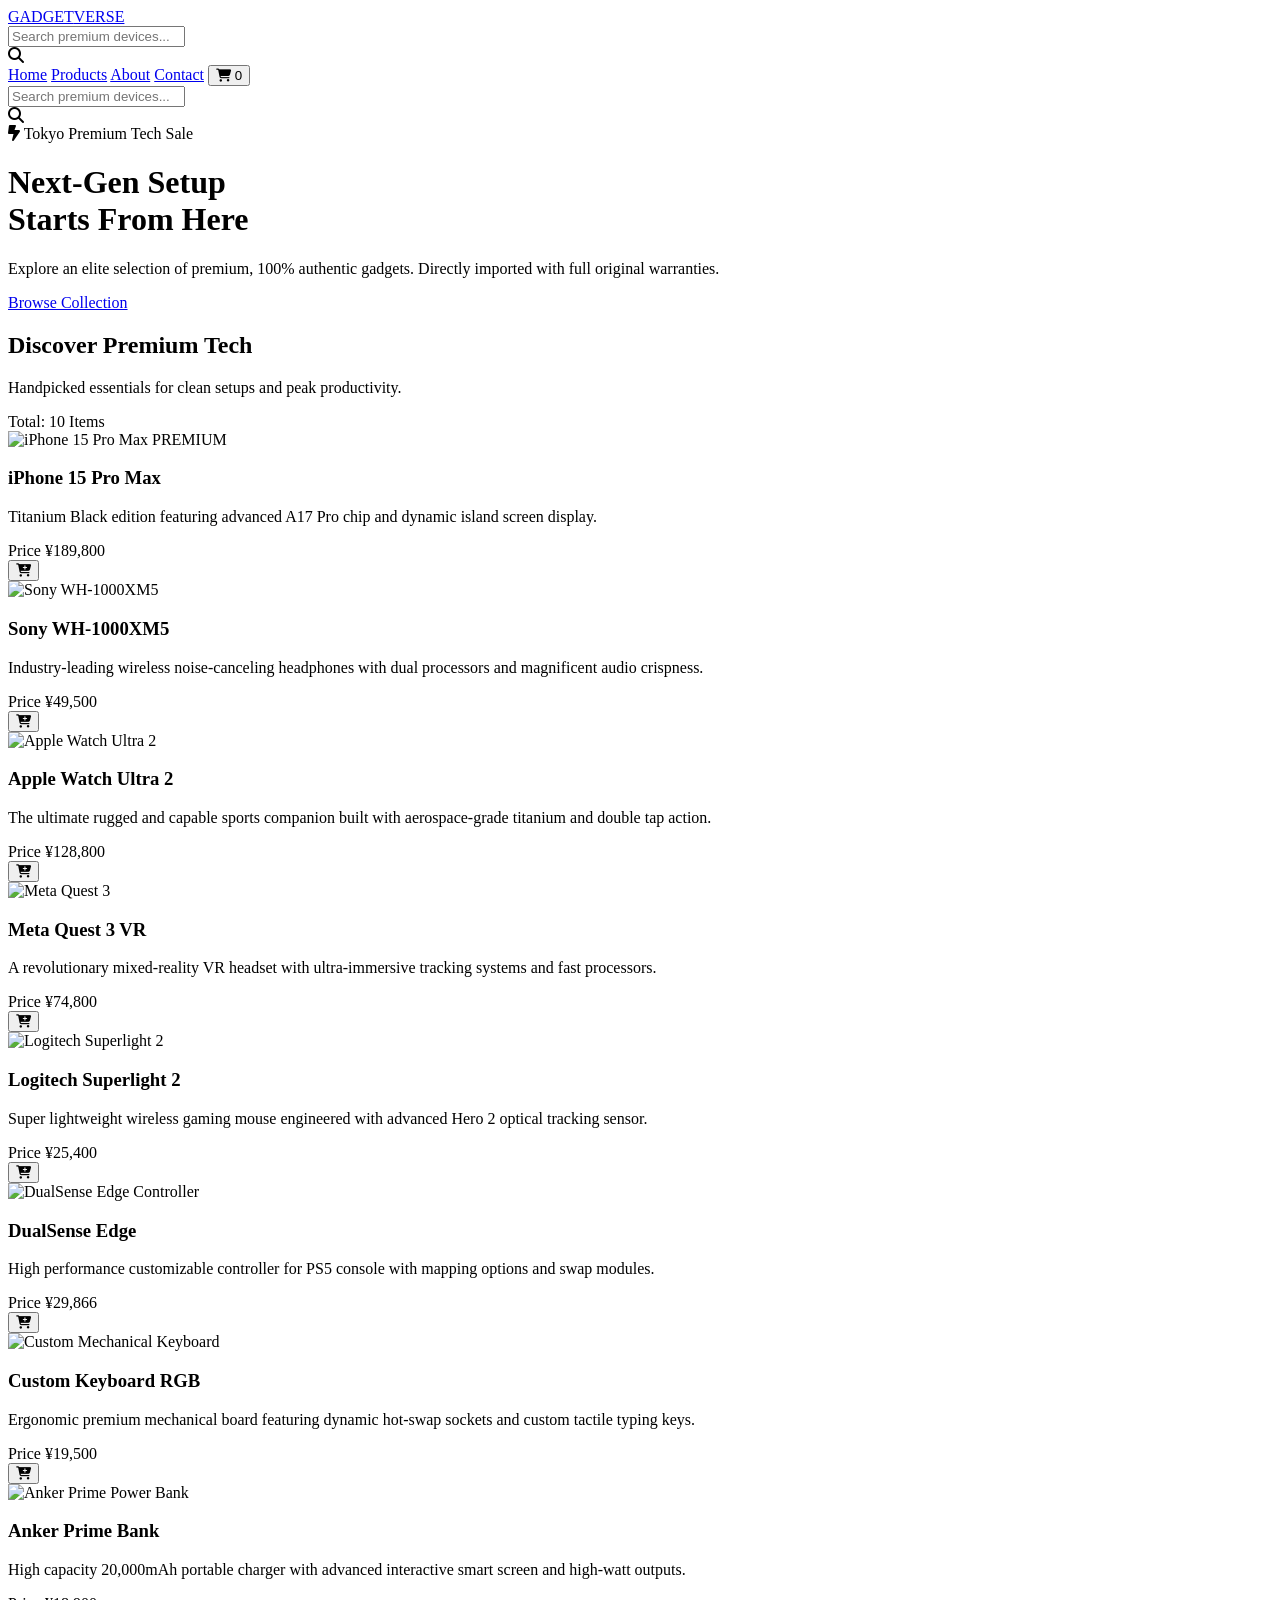
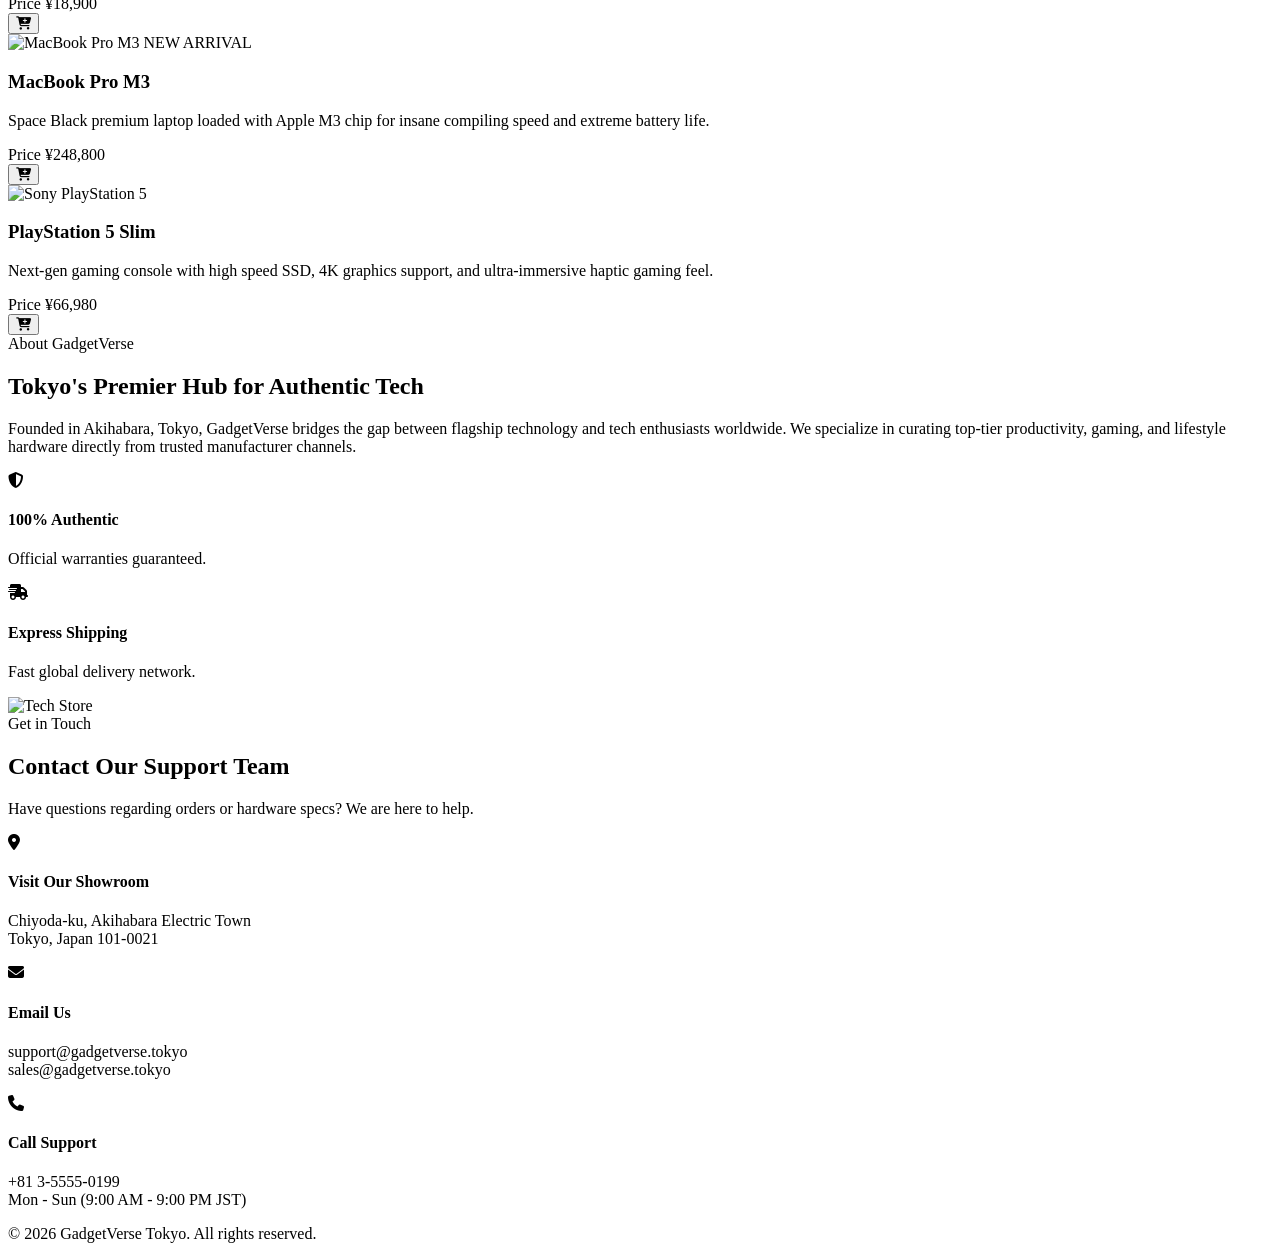
==== commit 3d952bbe: "new updatev all css html js" ====
--- a/index.html
+++ b/index.html
@@ -60,9 +60,11 @@
                 <div class="flex items-center space-x-6">
                     <a href="#" class="text-sm font-semibold text-brand-400 transition-colors">Home</a>
                     <a href="#shop" class="text-sm font-semibold hover:text-brand-400 transition-colors">Products</a>
+                    <a href="#about" class="text-sm font-semibold hover:text-brand-400 transition-colors">About</a>
+                    <a href="#contact" class="text-sm font-semibold hover:text-brand-400 transition-colors">Contact</a>
 
                     <!-- Cart Toggle Button -->
-                    <button onclick="toggleCart(true)"
+                    <button onclick="toggleCart()"
                         class="relative p-2.5 bg-slate-900 rounded-xl border border-slate-800 text-slate-300 hover:text-brand-400 hover:border-brand-500/30 transition-all">
                         <i class="fa-solid fa-cart-shopping text-lg"></i>
                         <span id="cart-count"
@@ -121,8 +123,9 @@
             </div>
             <div class="mt-4 md:mt-0 flex gap-2">
                 <span id="product-total-badge"
-                    class="px-3 py-1 bg-slate-900 border border-slate-800 rounded-lg text-xs font-semibold text-slate-400">Total:
-                    10 Items</span>
+                    class="px-3 py-1 bg-slate-900 border border-slate-800 rounded-lg text-xs font-semibold text-slate-400">
+                    Total: 10 Items
+                </span>
             </div>
         </div>
 
@@ -150,21 +153,20 @@
                         <span class="block text-[10px] text-slate-500 font-bold uppercase tracking-wider">Price</span>
                         <span class="text-xl font-extrabold text-white">¥189,800</span>
                     </div>
-                    <button
-                        onclick="addToCart('iPhone 15 Pro Max', 189800, 'https://images.unsplash.com/photo-1695048133142-1a20484d2569?auto=format&fit=crop&w=100&q=80')"
-                        class="p-3 bg-slate-800 text-white rounded-xl hover:bg-brand-500 hover:text-slate-950 hover:scale-105 transition-all active:scale-95">
-                        <i class="fa-solid fa-cart-plus"></i>
-                    </button>
-                </div>
-            </div>
-
-            <!-- Product 2: Sony WH-1000XM5 -->
+                    <button onclick="addToCart('iPhone 15 Pro Max', 189800)"
+                        class="p-3 bg-slate-800 text-white rounded-xl hover:bg-brand-500 hover:text-slate-950 hover:scale-105 transition-all active:scale-95">
+                        <i class="fa-solid fa-cart-plus"></i>
+                    </button>
+                </div>
+            </div>
+
+            <!-- Product 2: Sony WH-1000XM5 (FIXED IMAGE) -->
             <div class="product-card bg-slate-900/40 border border-slate-800 hover:border-brand-500/40 rounded-2xl p-5 hover:shadow-xl hover:shadow-brand-500/5 transition-all duration-300 flex flex-col justify-between group"
                 data-name="Sony WH-1000XM5">
                 <div>
                     <div
                         class="h-48 bg-slate-900 rounded-xl flex items-center justify-center relative mb-5 overflow-hidden border border-slate-800">
-                        <img src="https://images.unsplash.com/photo-1675263155180-2a8326e5e054?auto=format&fit=crop&w=500&q=80"
+                        <img src="https://images.unsplash.com/photo-1505740420928-5e560c06d30e?auto=format&fit=crop&w=500&q=80"
                             alt="Sony WH-1000XM5"
                             class="h-full w-full object-cover group-hover:scale-105 transition-transform duration-500">
                     </div>
@@ -178,8 +180,7 @@
                         <span class="block text-[10px] text-slate-500 font-bold uppercase tracking-wider">Price</span>
                         <span class="text-xl font-extrabold text-white">¥49,500</span>
                     </div>
-                    <button
-                        onclick="addToCart('Sony WH-1000XM5', 49500, 'https://images.unsplash.com/photo-1675263155180-2a8326e5e054?auto=format&fit=crop&w=100&q=80')"
+                    <button onclick="addToCart('Sony WH-1000XM5', 49500)"
                         class="p-3 bg-slate-800 text-white rounded-xl hover:bg-brand-500 hover:text-slate-950 hover:scale-105 transition-all active:scale-95">
                         <i class="fa-solid fa-cart-plus"></i>
                     </button>
@@ -206,8 +207,7 @@
                         <span class="block text-[10px] text-slate-500 font-bold uppercase tracking-wider">Price</span>
                         <span class="text-xl font-extrabold text-white">¥128,800</span>
                     </div>
-                    <button
-                        onclick="addToCart('Apple Watch Ultra 2', 128800, 'https://images.unsplash.com/photo-1434494878577-86c23bcb06b9?auto=format&fit=crop&w=100&q=80')"
+                    <button onclick="addToCart('Apple Watch Ultra 2', 128800)"
                         class="p-3 bg-slate-800 text-white rounded-xl hover:bg-brand-500 hover:text-slate-950 hover:scale-105 transition-all active:scale-95">
                         <i class="fa-solid fa-cart-plus"></i>
                     </button>
@@ -234,8 +234,7 @@
                         <span class="block text-[10px] text-slate-500 font-bold uppercase tracking-wider">Price</span>
                         <span class="text-xl font-extrabold text-white">¥74,800</span>
                     </div>
-                    <button
-                        onclick="addToCart('Meta Quest 3 VR', 74800, 'https://images.unsplash.com/photo-1622979135225-d2ba269cf1ac?auto=format&fit=crop&w=100&q=80')"
+                    <button onclick="addToCart('Meta Quest 3 VR', 74800)"
                         class="p-3 bg-slate-800 text-white rounded-xl hover:bg-brand-500 hover:text-slate-950 hover:scale-105 transition-all active:scale-95">
                         <i class="fa-solid fa-cart-plus"></i>
                     </button>
@@ -243,7 +242,7 @@
             </div>
 
             <!-- Product 5: Logitech Superlight 2 -->
-            <div class="product-card bg-slate-900/40 border border-slate-800 hover:border-brand-500/40 rounded-2xl p-5 hover:shadow-xl hover:shadow-brand-500/55 transition-all duration-300 flex flex-col justify-between group"
+            <div class="product-card bg-slate-900/40 border border-slate-800 hover:border-brand-500/40 rounded-2xl p-5 hover:shadow-xl hover:shadow-brand-500/5 transition-all duration-300 flex flex-col justify-between group"
                 data-name="Logitech Superlight 2">
                 <div>
                     <div
@@ -262,8 +261,7 @@
                         <span class="block text-[10px] text-slate-500 font-bold uppercase tracking-wider">Price</span>
                         <span class="text-xl font-extrabold text-white">¥25,400</span>
                     </div>
-                    <button
-                        onclick="addToCart('Logitech Superlight 2', 25400, 'https://images.unsplash.com/photo-1615663245857-ac93bb7c39e7?auto=format&fit=crop&w=100&q=80')"
+                    <button onclick="addToCart('Logitech Superlight 2', 25400)"
                         class="p-3 bg-slate-800 text-white rounded-xl hover:bg-brand-500 hover:text-slate-950 hover:scale-105 transition-all active:scale-95">
                         <i class="fa-solid fa-cart-plus"></i>
                     </button>
@@ -290,8 +288,7 @@
                         <span class="block text-[10px] text-slate-500 font-bold uppercase tracking-wider">Price</span>
                         <span class="text-xl font-extrabold text-white">¥29,866</span>
                     </div>
-                    <button
-                        onclick="addToCart('DualSense Edge Controller', 29866, 'https://images.unsplash.com/photo-1606144042614-b2417e99c4e3?auto=format&fit=crop&w=100&q=80')"
+                    <button onclick="addToCart('DualSense Edge Controller', 29866)"
                         class="p-3 bg-slate-800 text-white rounded-xl hover:bg-brand-500 hover:text-slate-950 hover:scale-105 transition-all active:scale-95">
                         <i class="fa-solid fa-cart-plus"></i>
                     </button>
@@ -318,21 +315,20 @@
                         <span class="block text-[10px] text-slate-500 font-bold uppercase tracking-wider">Price</span>
                         <span class="text-xl font-extrabold text-white">¥19,500</span>
                     </div>
-                    <button
-                        onclick="addToCart('Custom Keyboard RGB', 19500, 'https://images.unsplash.com/photo-1618384887929-16ec33fab9ef?auto=format&fit=crop&w=100&q=80')"
-                        class="p-3 bg-slate-800 text-white rounded-xl hover:bg-brand-500 hover:text-slate-950 hover:scale-105 transition-all active:scale-95">
-                        <i class="fa-solid fa-cart-plus"></i>
-                    </button>
-                </div>
-            </div>
-
-            <!-- Product 8: Anker Prime Power Bank -->
+                    <button onclick="addToCart('Custom Keyboard RGB', 19500)"
+                        class="p-3 bg-slate-800 text-white rounded-xl hover:bg-brand-500 hover:text-slate-950 hover:scale-105 transition-all active:scale-95">
+                        <i class="fa-solid fa-cart-plus"></i>
+                    </button>
+                </div>
+            </div>
+
+            <!-- Product 8: Anker Prime Power Bank (FIXED IMAGE) -->
             <div class="product-card bg-slate-900/40 border border-slate-800 hover:border-brand-500/40 rounded-2xl p-5 hover:shadow-xl hover:shadow-brand-500/5 transition-all duration-300 flex flex-col justify-between group"
                 data-name="Anker Prime Bank">
                 <div>
                     <div
                         class="h-48 bg-slate-900 rounded-xl flex items-center justify-center relative mb-5 overflow-hidden border border-slate-800">
-                        <img src="https://images.unsplash.com/photo-1609592424085-f5b1de7d1223?auto=format&fit=crop&w=500&q=80"
+                        <img src="https://images.unsplash.com/photo-1620783770629-122b7f187703?auto=format&fit=crop&w=500&q=80"
                             alt="Anker Prime Power Bank"
                             class="h-full w-full object-cover group-hover:scale-105 transition-transform duration-500">
                     </div>
@@ -346,8 +342,7 @@
                         <span class="block text-[10px] text-slate-500 font-bold uppercase tracking-wider">Price</span>
                         <span class="text-xl font-extrabold text-white">¥18,900</span>
                     </div>
-                    <button
-                        onclick="addToCart('Anker Prime Bank', 18900, 'https://images.unsplash.com/photo-1609592424085-f5b1de7d1223?auto=format&fit=crop&w=100&q=80')"
+                    <button onclick="addToCart('Anker Prime Bank', 18900)"
                         class="p-3 bg-slate-800 text-white rounded-xl hover:bg-brand-500 hover:text-slate-950 hover:scale-105 transition-all active:scale-95">
                         <i class="fa-solid fa-cart-plus"></i>
                     </button>
@@ -377,15 +372,14 @@
                         <span class="block text-[10px] text-slate-500 font-bold uppercase tracking-wider">Price</span>
                         <span class="text-xl font-extrabold text-white">¥248,800</span>
                     </div>
-                    <button
-                        onclick="addToCart('MacBook Pro M3', 248800, 'https://images.unsplash.com/photo-1517336714731-489689fd1ca8?auto=format&fit=crop&w=100&q=80')"
-                        class="p-3 bg-slate-800 text-white rounded-xl hover:bg-brand-500 hover:text-slate-950 hover:scale-105 transition-all active:scale-95">
-                        <i class="fa-solid fa-cart-plus"></i>
-                    </button>
-                </div>
-            </div>
-
-            <!-- Product 10: Sony PlayStation 5 -->
+                    <button onclick="addToCart('MacBook Pro M3', 248800)"
+                        class="p-3 bg-slate-800 text-white rounded-xl hover:bg-brand-500 hover:text-slate-950 hover:scale-105 transition-all active:scale-95">
+                        <i class="fa-solid fa-cart-plus"></i>
+                    </button>
+                </div>
+            </div>
+
+            <!-- Product 10: PlayStation 5 Slim -->
             <div class="product-card bg-slate-900/40 border border-slate-800 hover:border-brand-500/40 rounded-2xl p-5 hover:shadow-xl hover:shadow-brand-500/5 transition-all duration-300 flex flex-col justify-between group"
                 data-name="PlayStation 5 Slim">
                 <div>
@@ -403,10 +397,9 @@
                 <div class="flex items-center justify-between mt-6 pt-4 border-t border-slate-800/60">
                     <div>
                         <span class="block text-[10px] text-slate-500 font-bold uppercase tracking-wider">Price</span>
-                        <span class="text-xl font-extrabold text-white">¥59,980</span>
-                    </div>
-                    <button
-                        onclick="addToCart('PlayStation 5 Slim', 59980, 'https://images.unsplash.com/photo-1606813907291-d86efa9b94db?auto=format&fit=crop&w=100&q=80')"
+                        <span class="text-xl font-extrabold text-white">¥66,980</span>
+                    </div>
+                    <button onclick="addToCart('PlayStation 5 Slim', 66980)"
                         class="p-3 bg-slate-800 text-white rounded-xl hover:bg-brand-500 hover:text-slate-950 hover:scale-105 transition-all active:scale-95">
                         <i class="fa-solid fa-cart-plus"></i>
                     </button>
@@ -416,193 +409,258 @@
         </div>
     </main>
 
-    <!-- Slide-out Shopping Cart Drawer Overlay -->
-    <div id="cart-drawer" class="fixed inset-0 z-50 invisible transition-all duration-300">
-        <!-- Backdrop -->
-        <div onclick="toggleCart(false)" class="absolute inset-0 bg-black/60 backdrop-blur-sm"></div>
-        <!-- Drawer Panel -->
-        <div class="absolute right-0 top-0 bottom-0 w-full max-w-md bg-slate-900 border-l border-slate-800 flex flex-col justify-between shadow-2xl transition-transform duration-300 translate-x-full"
-            id="drawer-panel">
-            <!-- Cart Header -->
-            <div class="p-6 border-b border-slate-800 flex items-center justify-between">
-                <div class="flex items-center gap-2.5">
-                    <i class="fa-solid fa-basket-shopping text-brand-400 text-lg"></i>
-                    <h3 class="font-black text-xl text-white tracking-tight">Your Cart</h3>
-                </div>
-                <button onclick="toggleCart(false)" class="text-slate-400 hover:text-white p-1">
-                    <i class="fa-solid fa-xmark text-xl"></i>
-                </button>
-            </div>
-
-            <!-- Cart Items Container -->
-            <div id="cart-items-list" class="p-6 overflow-y-auto flex-grow space-y-4 text-sm text-slate-400">
-                <!-- Dynamic items go here -->
-                <div class="text-center py-12">
-                    <i class="fa-solid fa-box-open text-4xl text-slate-700 mb-3"></i>
-                    <p>Your shopping cart is empty.</p>
-                </div>
-            </div>
-
-            <!-- Cart Footer Summary -->
-            <div class="p-6 border-t border-slate-800 bg-slate-950/50">
-                <div class="space-y-2.5 mb-6">
-                    <div class="flex justify-between text-sm text-slate-400">
-                        <span>Subtotal</span>
-                        <span id="cart-subtotal" class="text-slate-200 font-semibold">¥0</span>
-                    </div>
-                    <div class="flex justify-between text-sm text-slate-400">
-                        <span>Shipping</span>
-                        <span class="text-emerald-400 font-medium">FREE</span>
-                    </div>
-                    <div
-                        class="border-t border-slate-800 my-2 pt-2 flex justify-between text-base font-bold text-white">
-                        <span>Total Price</span>
-                        <span id="cart-total" class="text-brand-400">¥0</span>
-                    </div>
-                </div>
-                <button onclick="checkout()"
-                    class="w-full py-3.5 bg-brand-500 hover:bg-brand-400 text-slate-950 font-black rounded-xl transition-all shadow-lg shadow-brand-500/10 flex items-center justify-center gap-2">
-                    Proceed to Checkout <i class="fa-solid fa-arrow-right text-xs"></i>
-                </button>
-            </div>
-        </div>
-    </div>
+    <!-- NEW SECTION: About Us -->
+    <section id="about" class="py-16 bg-slate-900/50 border-t border-slate-900">
+        <div class="max-w-7xl mx-auto px-4 sm:px-6 lg:px-8">
+            <div class="grid grid-cols-1 md:grid-cols-2 gap-12 items-center">
+                <div>
+                    <span class="text-brand-400 text-xs font-bold uppercase tracking-widest">About GadgetVerse</span>
+                    <h2 class="text-3xl font-black text-white mt-2">Tokyo's Premier Hub for Authentic Tech</h2>
+                    <p class="text-slate-400 text-sm mt-4 leading-relaxed">
+                        Founded in Akihabara, Tokyo, GadgetVerse bridges the gap between flagship technology and tech
+                        enthusiasts worldwide. We specialize in curating top-tier productivity, gaming, and lifestyle
+                        hardware directly from trusted manufacturer channels.
+                    </p>
+                    <div class="grid grid-cols-2 gap-4 mt-6">
+                        <div class="p-4 bg-slate-950/80 rounded-xl border border-slate-800">
+                            <i class="fa-solid fa-shield-halved text-brand-400 text-xl mb-2"></i>
+                            <h4 class="font-bold text-white text-sm">100% Authentic</h4>
+                            <p class="text-slate-500 text-xs mt-1">Official warranties guaranteed.</p>
+                        </div>
+                        <div class="p-4 bg-slate-950/80 rounded-xl border border-slate-800">
+                            <i class="fa-solid fa-truck-fast text-brand-400 text-xl mb-2"></i>
+                            <h4 class="font-bold text-white text-sm">Express Shipping</h4>
+                            <p class="text-slate-500 text-xs mt-1">Fast global delivery network.</p>
+                        </div>
+                    </div>
+                </div>
+                <div class="relative rounded-2xl overflow-hidden border border-slate-800 h-80">
+                    <img src="https://images.unsplash.com/photo-1526374965328-7f61d4dc18c5?auto=format&fit=crop&w=800&q=80"
+                        alt="Tech Store" class="w-full h-full object-cover">
+                </div>
+            </div>
+        </div>
+    </section>
+
+    <!-- NEW SECTION: Contact Us -->
+    <section id="contact" class="py-16 max-w-7xl mx-auto px-4 sm:px-6 lg:px-8 w-full border-t border-slate-900">
+        <div class="text-center max-w-xl mx-auto mb-10">
+            <span class="text-brand-400 text-xs font-bold uppercase tracking-widest">Get in Touch</span>
+            <h2 class="text-3xl font-black text-white mt-2">Contact Our Support Team</h2>
+            <p class="text-slate-400 text-sm mt-2">Have questions regarding orders or hardware specs? We are here to
+                help.</p>
+        </div>
+
+        <div class="grid grid-cols-1 md:grid-cols-3 gap-8">
+            <div class="bg-slate-900/40 p-6 rounded-2xl border border-slate-800 flex flex-col items-center text-center">
+                <div
+                    class="w-12 h-12 bg-brand-500/10 text-brand-400 rounded-xl flex items-center justify-center text-xl mb-4">
+                    <i class="fa-solid fa-location-dot"></i>
+                </div>
+                <h4 class="font-bold text-white">Visit Our Showroom</h4>
+                <p class="text-xs text-slate-400 mt-2">Chiyoda-ku, Akihabara Electric Town<br>Tokyo, Japan 101-0021</p>
+            </div>
+
+            <div class="bg-slate-900/40 p-6 rounded-2xl border border-slate-800 flex flex-col items-center text-center">
+                <div
+                    class="w-12 h-12 bg-brand-500/10 text-brand-400 rounded-xl flex items-center justify-center text-xl mb-4">
+                    <i class="fa-solid fa-envelope"></i>
+                </div>
+                <h4 class="font-bold text-white">Email Us</h4>
+                <p class="text-xs text-slate-400 mt-2">support@gadgetverse.tokyo<br>sales@gadgetverse.tokyo</p>
+            </div>
+
+            <div class="bg-slate-900/40 p-6 rounded-2xl border border-slate-800 flex flex-col items-center text-center">
+                <div
+                    class="w-12 h-12 bg-brand-500/10 text-brand-400 rounded-xl flex items-center justify-center text-xl mb-4">
+                    <i class="fa-solid fa-phone"></i>
+                </div>
+                <h4 class="font-bold text-white">Call Support</h4>
+                <p class="text-xs text-slate-400 mt-2">+81 3-5555-0199<br>Mon - Sun (9:00 AM - 9:00 PM JST)</p>
+            </div>
+        </div>
+    </section>
 
     <!-- Footer -->
-    <footer class="border-t border-slate-900 bg-slate-950 py-8 text-center text-xs text-slate-500 w-full">
-        <div class="max-w-7xl mx-auto px-4">
-            <p>&copy; 2026 GadgetVerse. All rights reserved. For educational purposes.</p>
-        </div>
+    <footer class="bg-slate-950 border-t border-slate-900 py-8 text-center text-xs text-slate-500">
+        <p>&copy; 2026 GadgetVerse Tokyo. All rights reserved.</p>
     </footer>
 
-    <!-- Full Functional JavaScript -->
+    <!-- JavaScript Execution -->
     <script>
-        let cart = [];
-
-        // Toggle sliding cart drawer view
-        function toggleCart(open) {
-            const drawer = document.getElementById('cart-drawer');
-            const panel = document.getElementById('drawer-panel');
-            if (open) {
-                drawer.classList.remove('invisible');
-                panel.classList.remove('translate-x-full');
+        /* =====================
+           GLOBAL CART STATE
+        ===================== */
+        let cart = JSON.parse(localStorage.getItem("cart")) || [];
+
+        /* =====================
+           NOTIFICATION
+        ===================== */
+        function showToast(msg) {
+            let t = document.createElement("div");
+            t.innerText = msg;
+            t.className = "fixed bottom-5 right-5 bg-emerald-500 text-slate-950 px-4 py-2.5 rounded-xl font-bold shadow-lg z-[10000] transition-all animate-bounce";
+            document.body.appendChild(t);
+            setTimeout(() => t.remove(), 2000);
+        }
+
+        /* =====================
+           ADD TO CART
+        ===================== */
+        function addToCart(name, price) {
+            let item = cart.find(p => p.name === name);
+
+            if (item) {
+                item.qty++;
             } else {
-                drawer.classList.add('invisible');
-                panel.classList.add('translate-x-full');
+                cart.push({ name, price, qty: 1 });
             }
-        }
-
-        // Add standard product to list arrays
-        function addToCart(name, price, imageSrc) {
-            const existingItem = cart.find(item => item.name === name);
-            if (existingItem) {
-                existingItem.quantity += 1;
+
+            updateCart();
+            showToast(name + " added!");
+        }
+
+        /* =====================
+           UPDATE CART COUNTER
+        ===================== */
+        function updateCart() {
+            localStorage.setItem("cart", JSON.stringify(cart));
+            let totalQty = cart.reduce((s, i) => s + i.qty, 0);
+            let cartCountEl = document.getElementById("cart-count");
+            if (cartCountEl) {
+                cartCountEl.innerText = totalQty;
+            }
+        }
+
+        /* =====================
+           SIDEBAR CART TOGGLE
+        ===================== */
+        function toggleCart() {
+            let box = document.getElementById("cart-sidebar");
+
+            if (!box) {
+                box = document.createElement("div");
+                box.id = "cart-sidebar";
+                box.className = "fixed top-0 right-0 h-full w-80 sm:w-96 bg-slate-900 text-slate-100 p-6 shadow-2xl transition-transform duration-300 z-[9999] translate-x-full border-l border-slate-800 flex flex-col justify-between";
+                document.body.appendChild(box);
+            }
+
+            if (box.classList.contains("translate-x-full")) {
+                box.classList.remove("translate-x-full");
             } else {
-                cart.push({ name, price, image: imageSrc, quantity: 1 });
+                box.classList.add("translate-x-full");
             }
-            updateCartUI();
-            toggleCart(true); // Auto opens drawer upon addition
-        }
-
-        // Handle inner quantity manipulation buttons
-        function updateQuantity(name, amount) {
-            const item = cart.find(item => item.name === name);
-            if (item) {
-                item.quantity += amount;
-                if (item.quantity <= 0) {
-                    cart = cart.filter(i => i.name !== name);
-                }
-                updateCartUI();
+
+            renderCart();
+        }
+
+        /* =====================
+           RENDER CART CONTENT
+        ===================== */
+        function renderCart() {
+            let div = document.getElementById("cart-sidebar");
+            if (!div) return;
+
+            let html = `
+                <div class="flex items-center justify-between pb-4 border-b border-slate-800">
+                    <h2 class="text-xl font-bold flex items-center gap-2"><i class="fa-solid fa-cart-shopping text-brand-400"></i> Your Cart</h2>
+                    <button onclick="toggleCart()" class="text-slate-400 hover:text-white p-2"><i class="fa-solid fa-xmark text-lg"></i></button>
+                </div>
+            `;
+
+            if (cart.length === 0) {
+                html += `<div class="flex-grow flex items-center justify-center text-slate-500 font-medium"><p>Your cart is empty</p></div>`;
+            } else {
+                let total = 0;
+                html += `<div class="flex-grow overflow-y-auto my-4 pr-1 space-y-4">`;
+
+                cart.forEach((item, i) => {
+                    total += item.price * item.qty;
+                    html += `
+                    <div class="bg-slate-950/60 p-3.5 rounded-xl border border-slate-800/80 flex justify-between items-center">
+                        <div>
+                            <h4 class="font-semibold text-sm text-white">${item.name}</h4>
+                            <p class="text-xs text-slate-400 mt-1">¥${item.price.toLocaleString()} × ${item.qty}</p>
+                        </div>
+                        <div class="flex items-center gap-2">
+                            <button onclick="changeQty(${i},-1)" class="w-7 h-7 rounded-lg bg-slate-800 hover:bg-slate-700 flex items-center justify-center text-xs text-white">-</button>
+                            <span class="text-xs font-bold w-4 text-center">${item.qty}</span>
+                            <button onclick="changeQty(${i},1)" class="w-7 h-7 rounded-lg bg-slate-800 hover:bg-slate-700 flex items-center justify-center text-xs text-white">+</button>
+                            <button onclick="removeItem(${i})" class="text-rose-500 hover:text-rose-400 text-sm ml-1"><i class="fa-solid fa-trash"></i></button>
+                        </div>
+                    </div>
+                    `;
+                });
+
+                html += `</div>`;
+                html += `
+                    <div class="pt-4 border-t border-slate-800">
+                        <div class="flex justify-between items-center mb-4">
+                            <span class="text-sm text-slate-400">Total:</span>
+                            <span class="text-xl font-extrabold text-white">¥${total.toLocaleString()}</span>
+                        </div>
+                        <button onclick="checkout()" class="w-full py-3 bg-brand-500 text-slate-950 font-bold rounded-xl hover:bg-brand-400 transition-colors">Checkout Now</button>
+                    </div>
+                `;
             }
-        }
-
-        // Refresh Badge numbers, drawer nodes lists and total calculations
-        function updateCartUI() {
-            const countBadge = document.getElementById('cart-count');
-            const itemsContainer = document.getElementById('cart-items-list');
-            const subtotalText = document.getElementById('cart-subtotal');
-            const totalText = document.getElementById('cart-total');
-
-            // Set dynamic badges
-            const totalItemsCount = cart.reduce((sum, item) => sum + item.quantity, 0);
-            countBadge.innerText = totalItemsCount;
-
-            if (cart.length === 0) {
-                itemsContainer.innerHTML = `
-                    <div class="text-center py-12">
-                        <i class="fa-solid fa-box-open text-4xl text-slate-700 mb-3"></i>
-                        <p>Your shopping cart is empty.</p>
-                    </div>`;
-                subtotalText.innerText = '¥0';
-                totalText.innerText = '¥0';
-                return;
+
+            div.innerHTML = html;
+        }
+
+        /* =====================
+           CART ACTIONS
+        ===================== */
+        function changeQty(i, val) {
+            cart[i].qty += val;
+            if (cart[i].qty <= 0) {
+                cart.splice(i, 1);
             }
-
-            // Populate current checkout lists layout template
-            let listHTML = '';
-            let subtotalPrice = 0;
-
-            cart.forEach(item => {
-                const itemCost = item.price * item.quantity;
-                subtotalPrice += itemCost;
-                listHTML += `
-                    <div class="flex items-center justify-between bg-slate-950/40 p-3 rounded-xl border border-slate-800/80">
-                        <div class="flex items-center gap-3">
-                            <img src="${item.image}" class="w-12 h-12 rounded-lg object-cover bg-slate-900 border border-slate-800" alt="${item.name}">
-                            <div>
-                                <h4 class="font-bold text-white text-xs max-w-[160px] truncate">${item.name}</h4>
-                                <span class="text-xs text-brand-400 font-semibold block mt-0.5">¥${item.price.toLocaleString()}</span>
-                            </div>
-                        </div>
-                        <div class="flex items-center gap-2 bg-slate-900 px-2.5 py-1.5 rounded-lg border border-slate-800">
-                            <button onclick="updateQuantity('${item.name}', -1)" class="hover:text-white transition-colors text-xs px-1"><i class="fa-solid fa-minus"></i></button>
-                            <span class="text-xs font-bold text-white px-1">${item.quantity}</span>
-                            <button onclick="updateQuantity('${item.name}', 1)" class="hover:text-white transition-colors text-xs px-1"><i class="fa-solid fa-plus"></i></button>
-                        </div>
-                    </div>`;
+            updateCart();
+            renderCart();
+        }
+
+        function removeItem(i) {
+            cart.splice(i, 1);
+            updateCart();
+            renderCart();
+        }
+
+        function checkout() {
+            alert("Order placed successfully!");
+            cart = [];
+            updateCart();
+            renderCart();
+        }
+
+        /* =====================
+           SEARCH & FILTERS
+        ===================== */
+        function filterProducts() {
+            let input = document.getElementById("search-input").value.toLowerCase();
+            let products = document.querySelectorAll(".product-card");
+
+            products.forEach(p => {
+                let name = p.dataset.name.toLowerCase();
+                p.style.display = name.includes(input) ? "flex" : "none";
             });
-
-            itemsContainer.innerHTML = listHTML;
-            subtotalText.innerText = `¥${subtotalPrice.toLocaleString()}`;
-            totalText.innerText = `¥${subtotalPrice.toLocaleString()}`;
-        }
-
-        // Live Grid Item Filter (Search Functionality)
-        function filterProducts() {
-            const query = document.getElementById('search-input').value.toLowerCase();
-            applyFilter(query);
         }
 
         function filterProductsMobile() {
-            const query = document.getElementById('search-input-mobile').value.toLowerCase();
-            applyFilter(query);
-        }
-
-        function applyFilter(query) {
-            const productCards = document.querySelectorAll('.product-card');
-            let visibleCount = 0;
-
-            productCards.forEach(card => {
-                const name = card.getAttribute('data-name').toLowerCase();
-                if (name.includes(query)) {
-                    card.style.display = 'flex';
-                    visibleCount++;
-                } else {
-                    card.style.display = 'none';
-                }
+            let input = document.getElementById("search-input-mobile").value.toLowerCase();
+            let products = document.querySelectorAll(".product-card");
+
+            products.forEach(p => {
+                let name = p.dataset.name.toLowerCase();
+                p.style.display = name.includes(input) ? "flex" : "none";
             });
-
-            document.getElementById('product-total-badge').innerText = `Total: ${visibleCount} Items`;
-        }
-
-        // Simple checkout placeholder
-        function checkout() {
-            if (cart.length === 0) return;
-            alert("Thank you for your order! Processing payment setup...");
-            cart = [];
-            updateCartUI();
-            toggleCart(false);
-        }
+        }
+
+        /* =====================
+           INITIAL LOAD
+        ===================== */
+        document.addEventListener("DOMContentLoaded", () => {
+            updateCart();
+        });
     </script>
 </body>
 
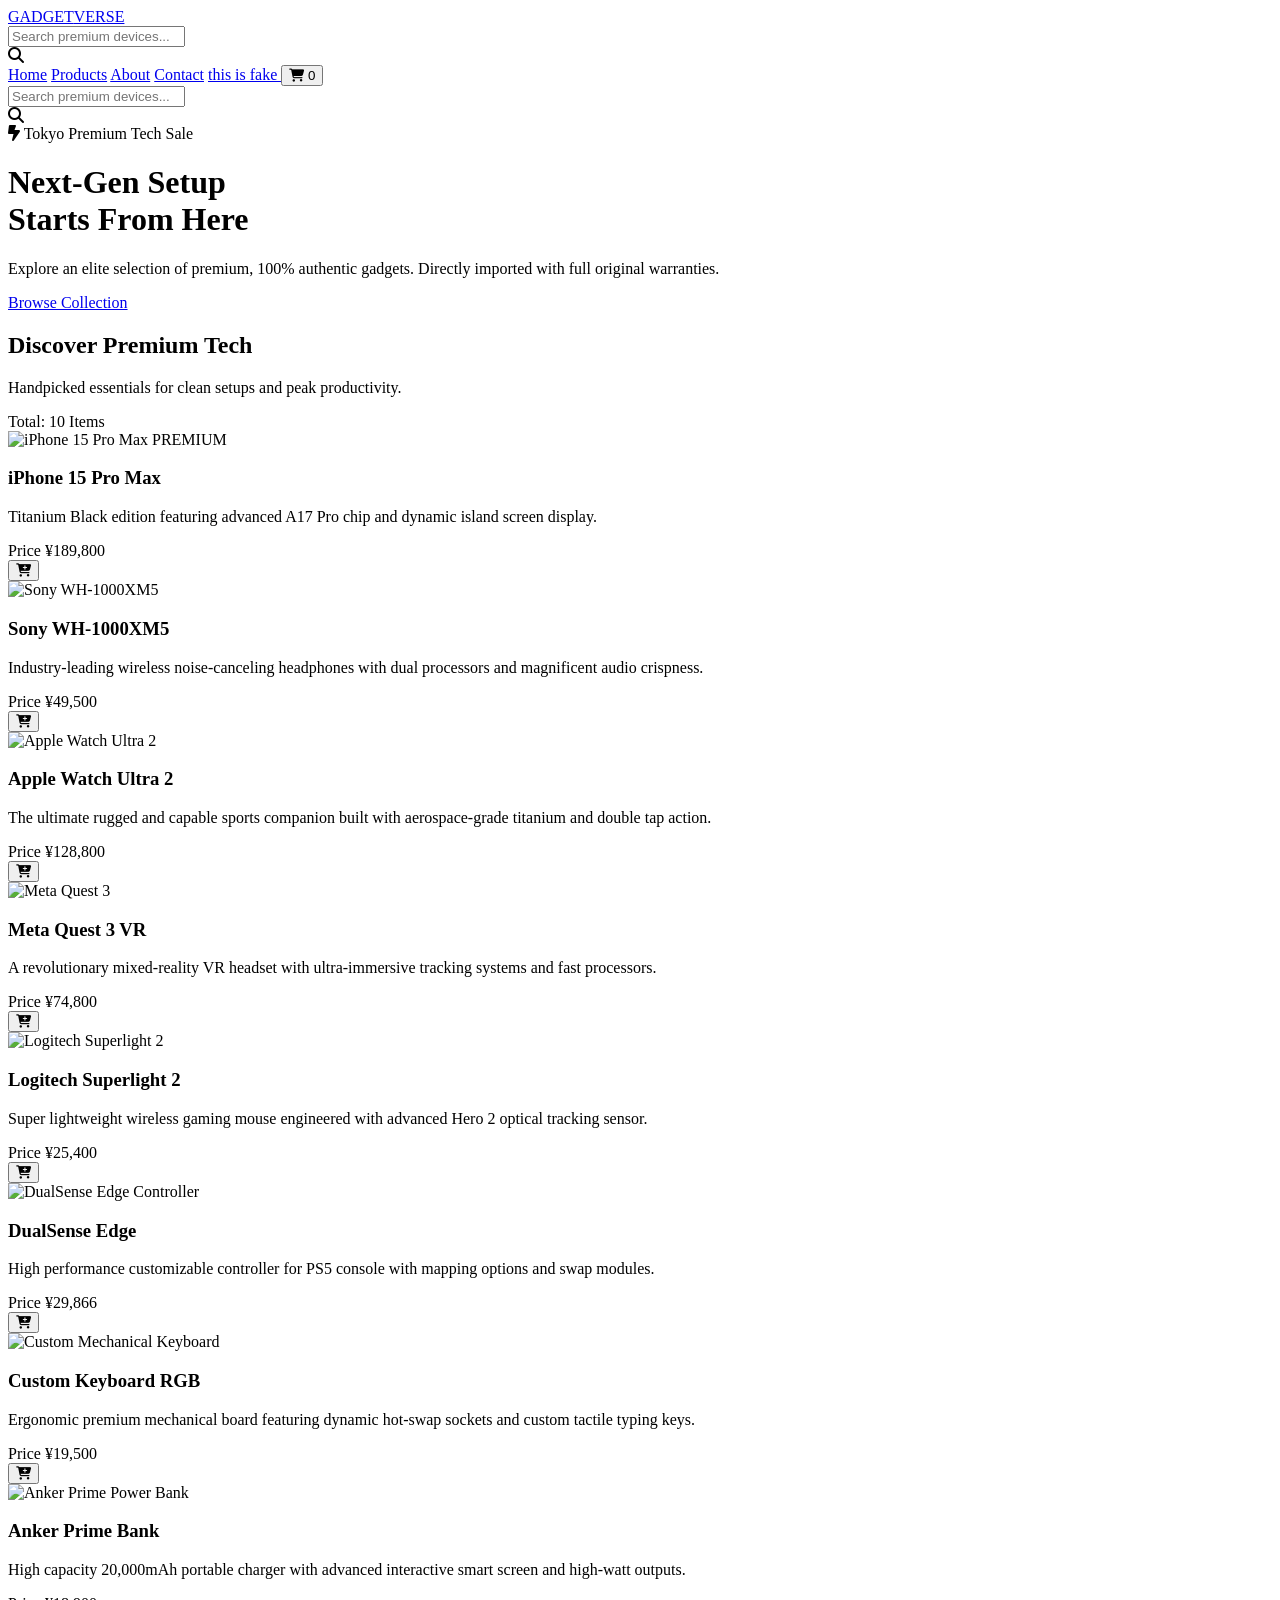
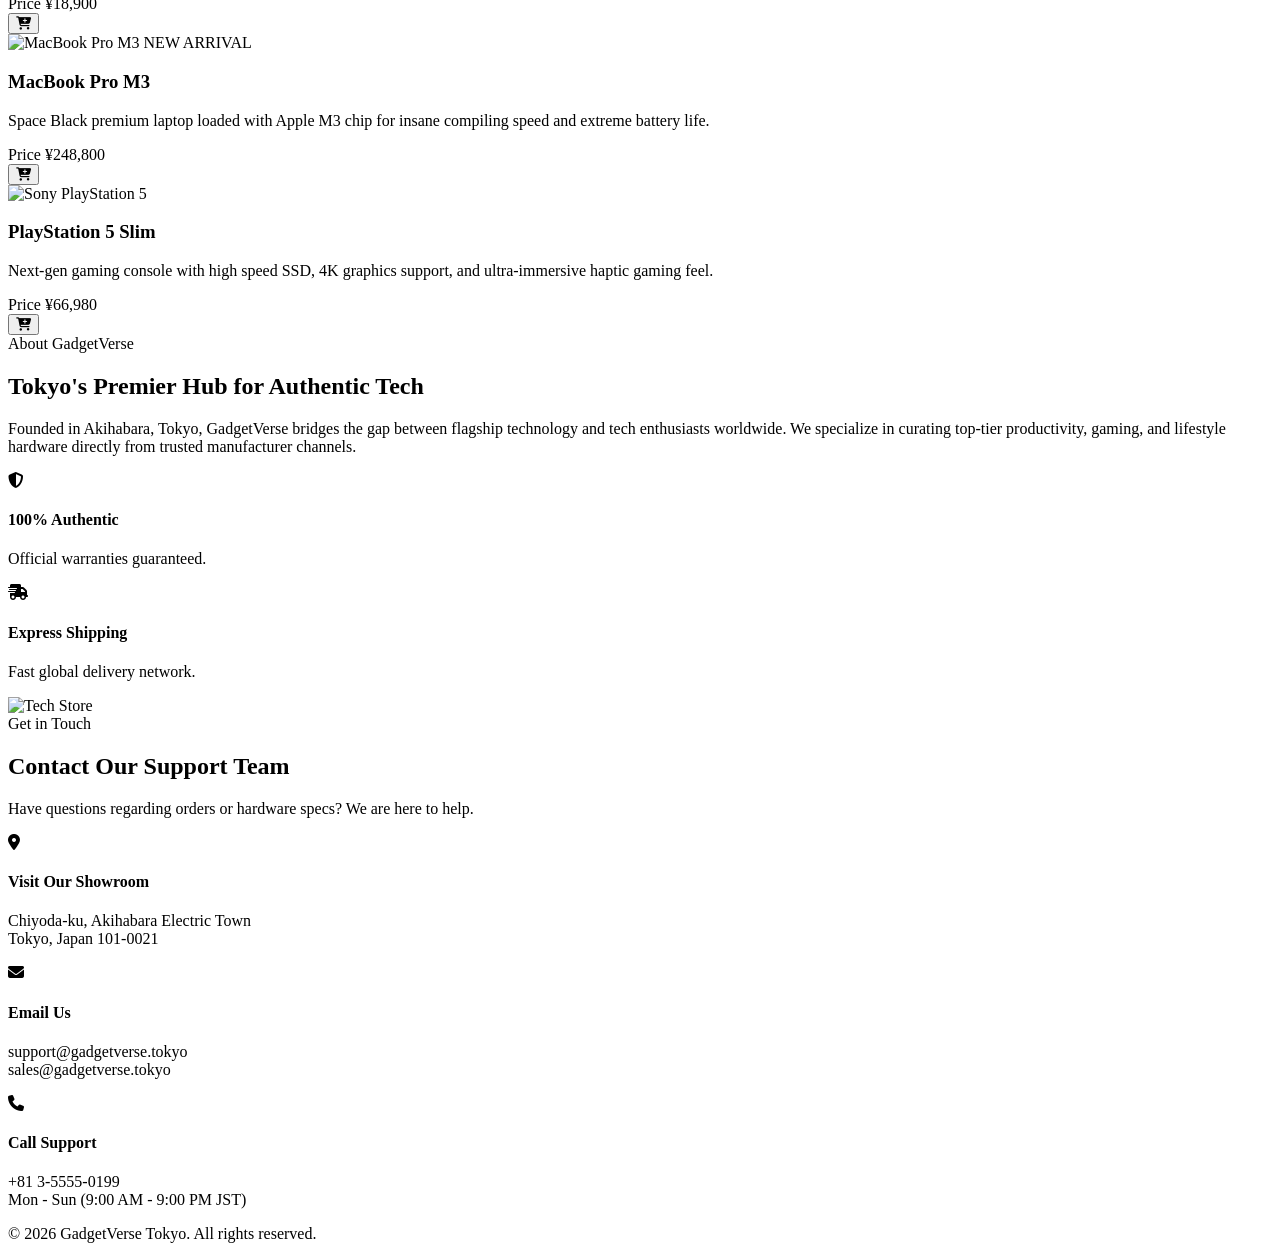
==== commit b50b7e60: "this is fake website" ====
--- a/index.html
+++ b/index.html
@@ -62,6 +62,8 @@
                     <a href="#shop" class="text-sm font-semibold hover:text-brand-400 transition-colors">Products</a>
                     <a href="#about" class="text-sm font-semibold hover:text-brand-400 transition-colors">About</a>
                     <a href="#contact" class="text-sm font-semibold hover:text-brand-400 transition-colors">Contact</a>
+                    <a href="this is fake website for educational purpose only">this is fake <website class="">
+                        </website></a>
 
                     <!-- Cart Toggle Button -->
                     <button onclick="toggleCart()"
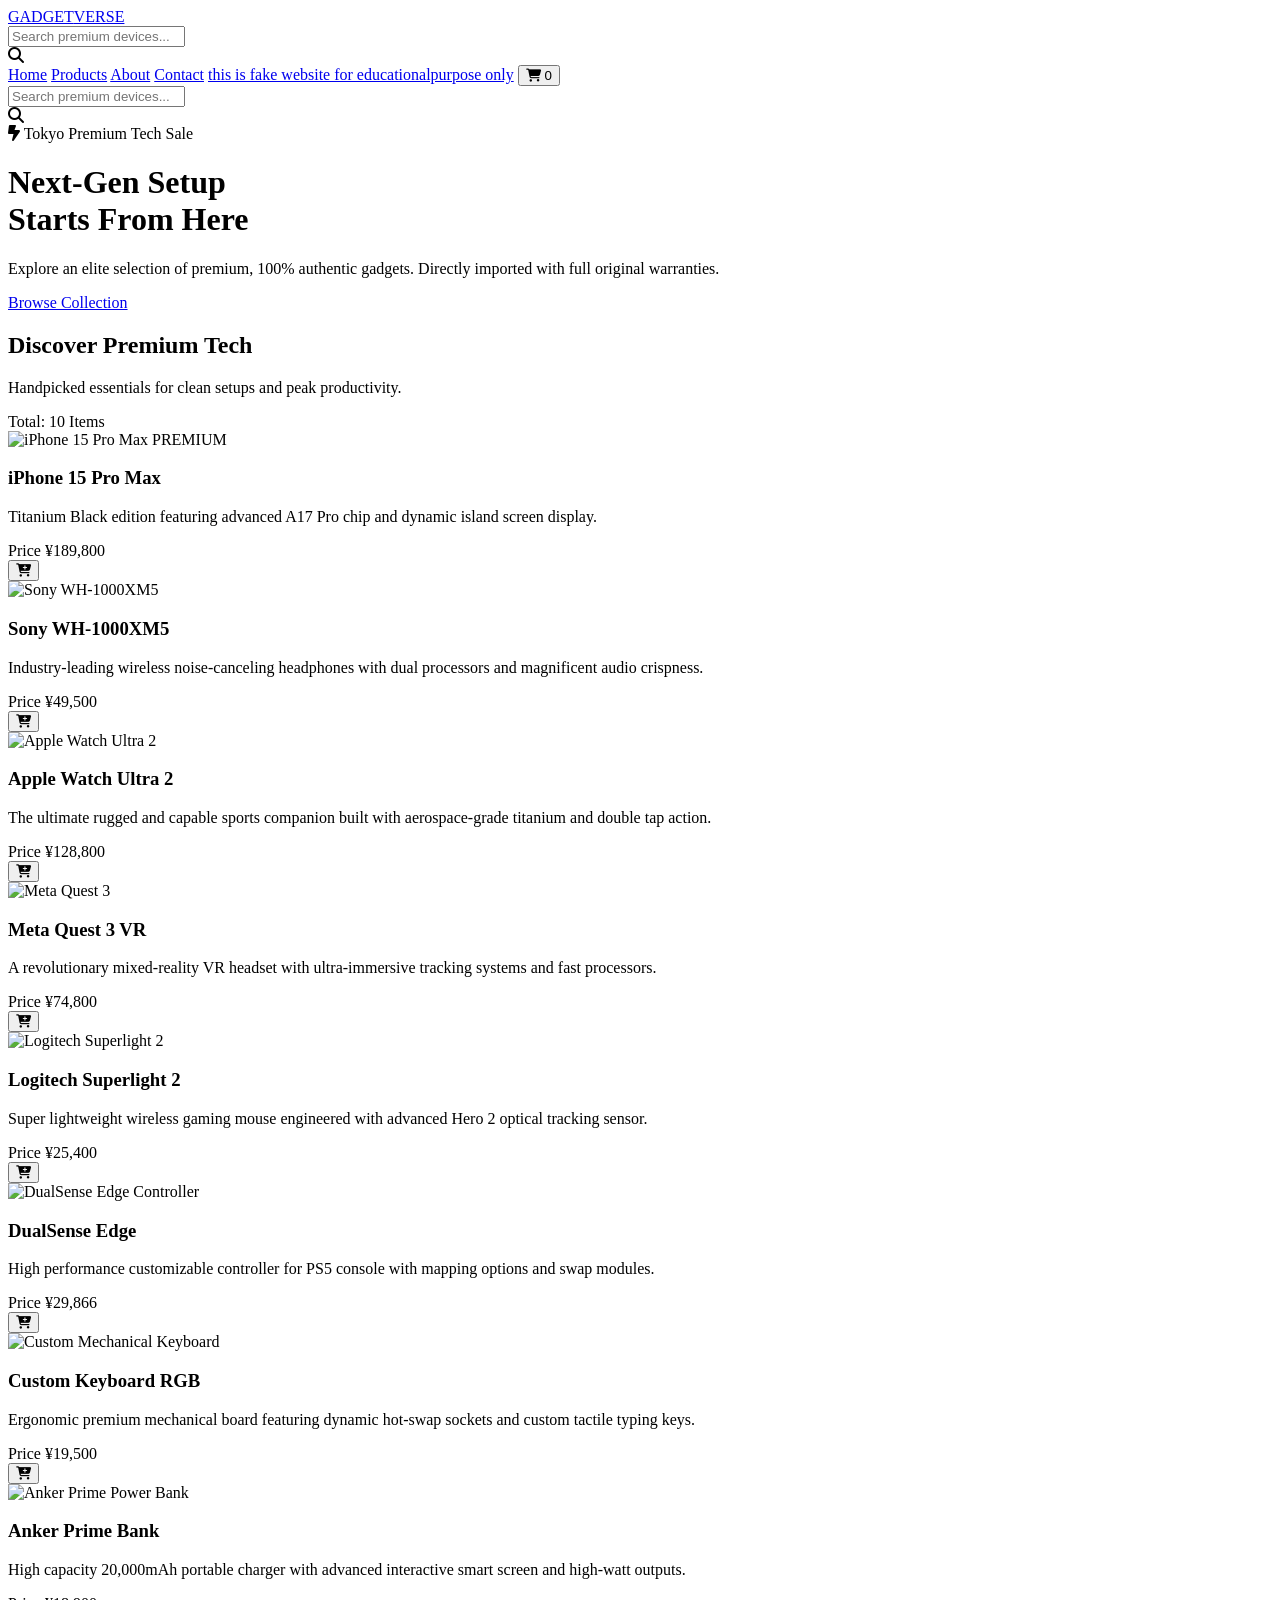
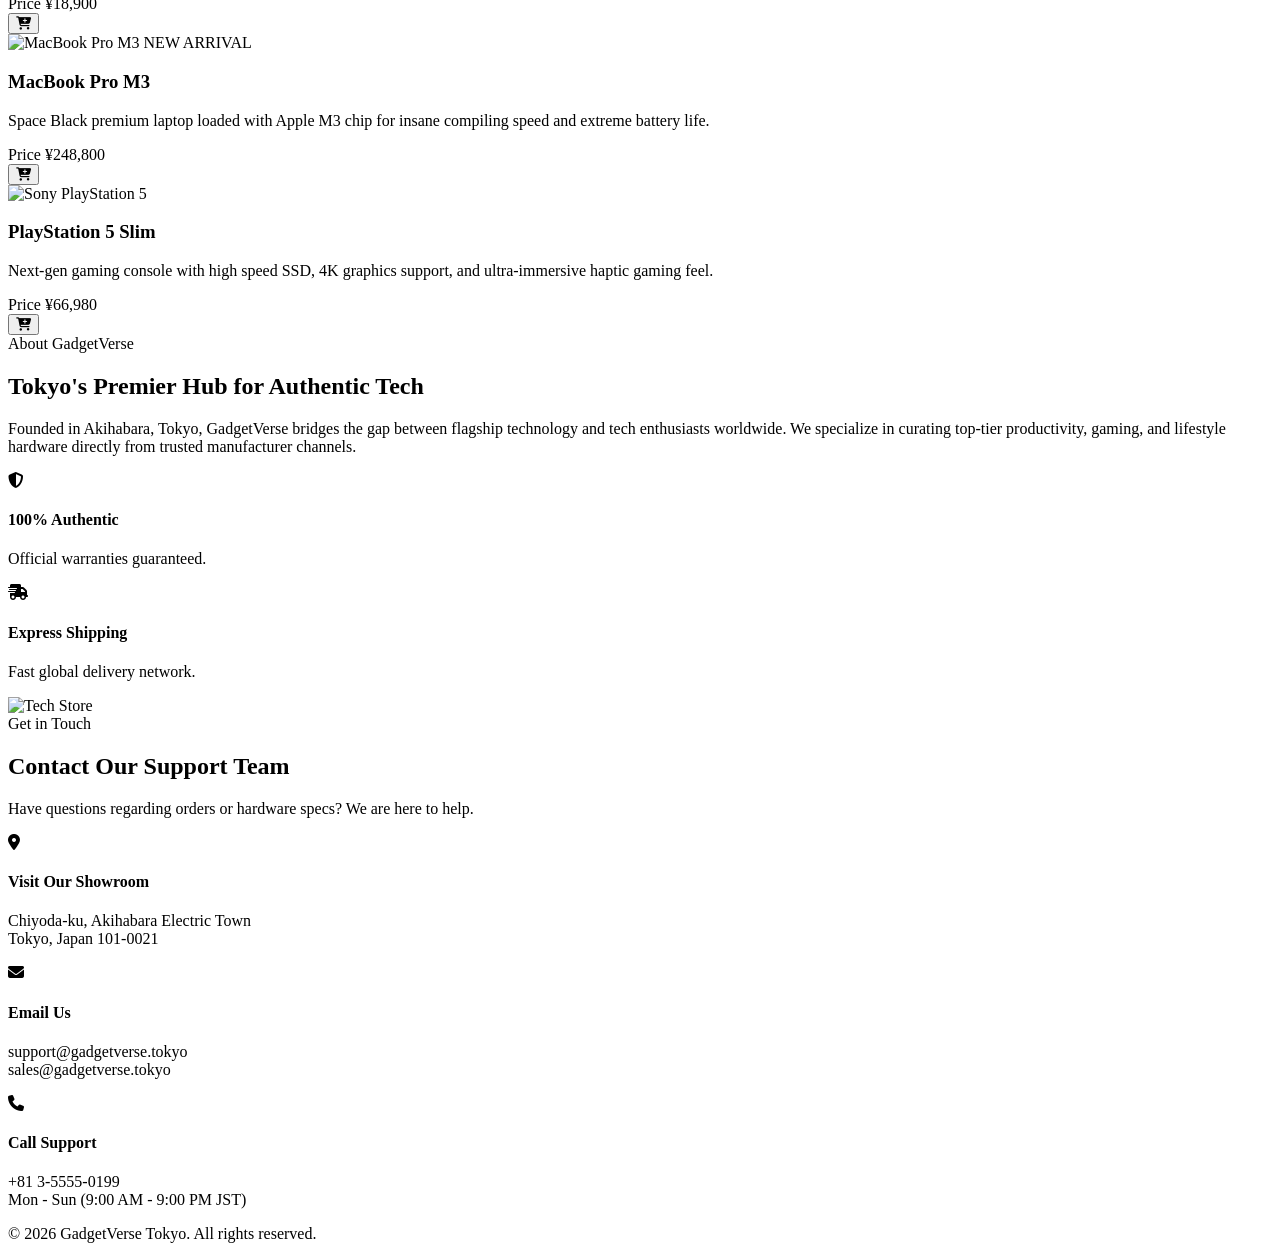
==== commit a58f52ef: "small edit" ====
--- a/index.html
+++ b/index.html
@@ -62,9 +62,8 @@
                     <a href="#shop" class="text-sm font-semibold hover:text-brand-400 transition-colors">Products</a>
                     <a href="#about" class="text-sm font-semibold hover:text-brand-400 transition-colors">About</a>
                     <a href="#contact" class="text-sm font-semibold hover:text-brand-400 transition-colors">Contact</a>
-                    <a href="this is fake website for educational purpose only">this is fake <website class="">
-                        </website></a>
-
+                    <a href="this is fake website for educational purpose only">this is fake website for
+                        educationalpurpose only</a>
                     <!-- Cart Toggle Button -->
                     <button onclick="toggleCart()"
                         class="relative p-2.5 bg-slate-900 rounded-xl border border-slate-800 text-slate-300 hover:text-brand-400 hover:border-brand-500/30 transition-all">
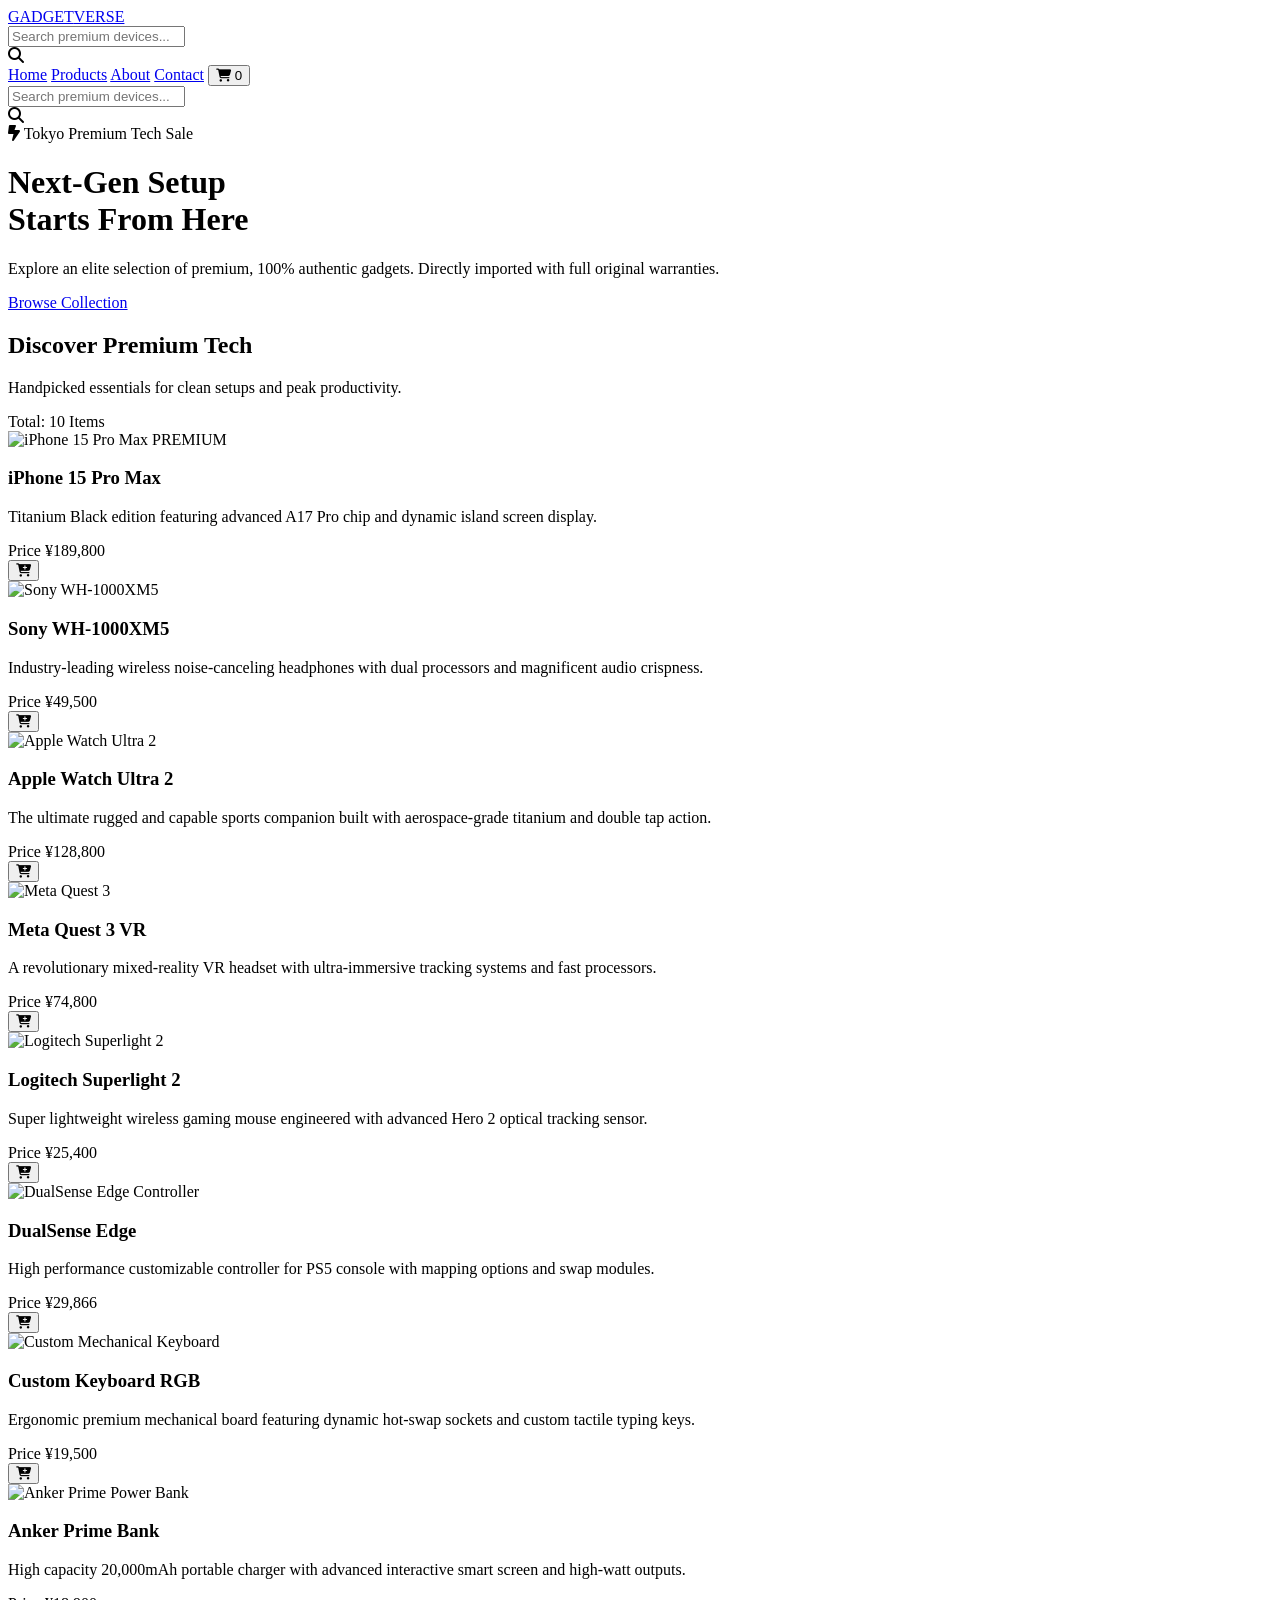
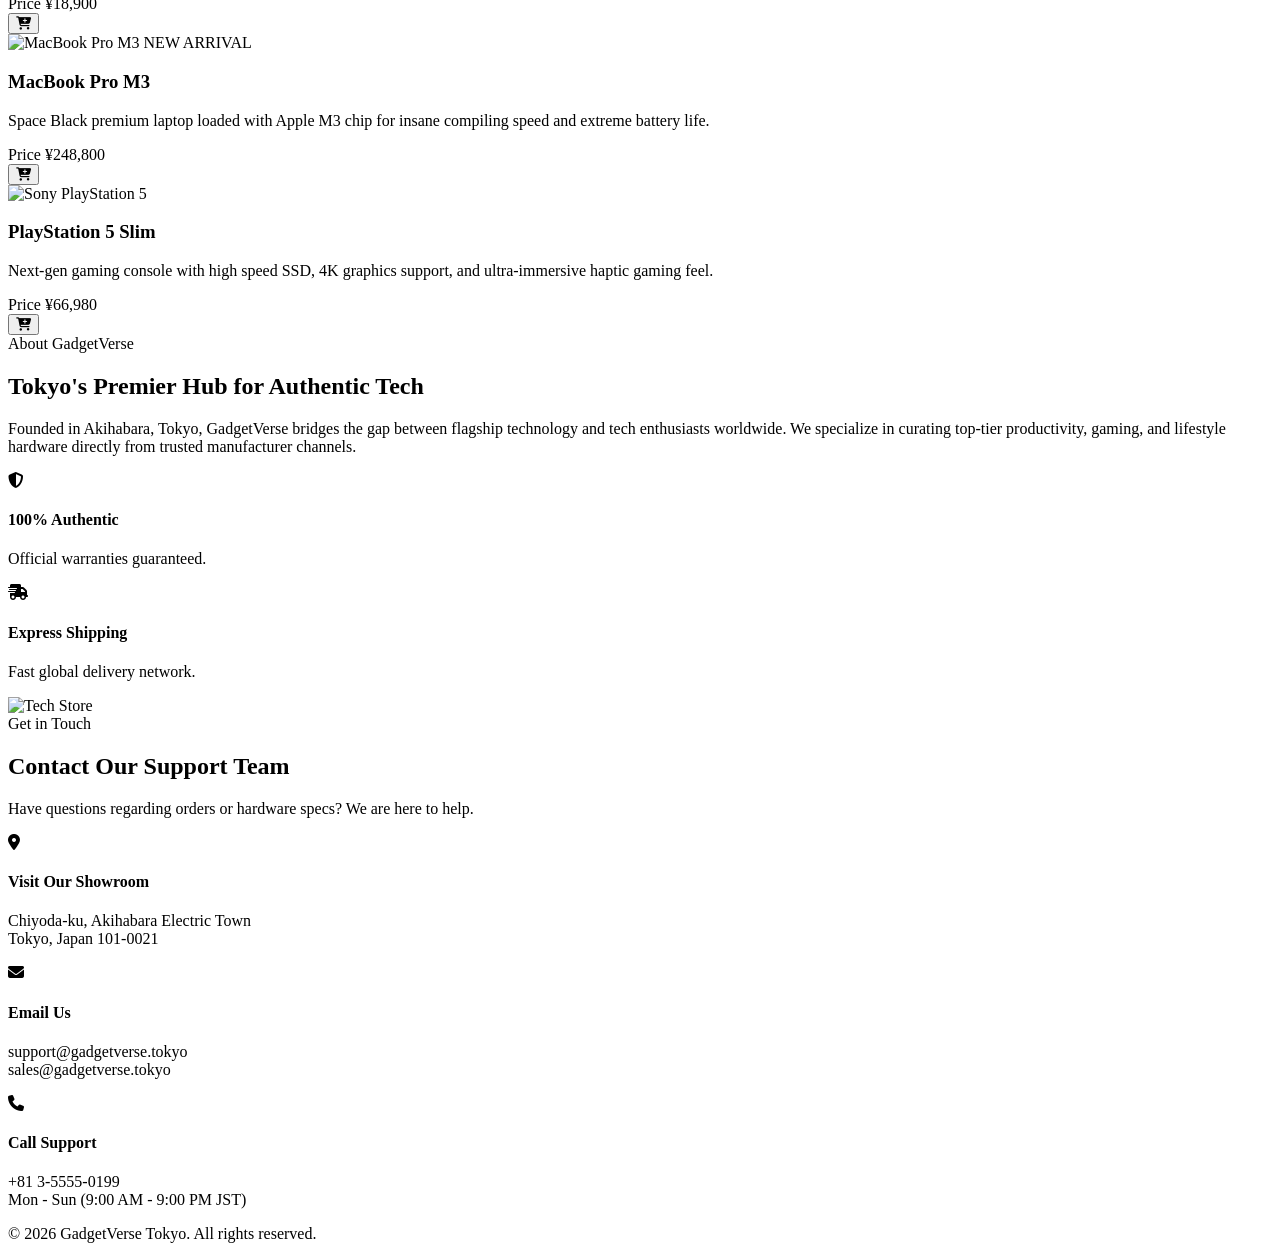
==== commit c579ada6: "edit" ====
--- a/index.html
+++ b/index.html
@@ -4,7 +4,8 @@
 <head>
     <meta charset="UTF-8">
     <meta name="viewport" content="width=device-width, initial-scale=1.0">
-    <title>GadgetVerse - Tokyo Premium Tech Shop</title>
+    <title>GadgetVerse - Tokyo Premium Tech Shop This website was created as a school assignment.
+    </title>
     <!-- Tailwind CSS (CDN) -->
     <script src="https://cdn.tailwindcss.com"></script>
     <!-- Font Awesome Icons -->
@@ -62,8 +63,6 @@
                     <a href="#shop" class="text-sm font-semibold hover:text-brand-400 transition-colors">Products</a>
                     <a href="#about" class="text-sm font-semibold hover:text-brand-400 transition-colors">About</a>
                     <a href="#contact" class="text-sm font-semibold hover:text-brand-400 transition-colors">Contact</a>
-                    <a href="this is fake website for educational purpose only">this is fake website for
-                        educationalpurpose only</a>
                     <!-- Cart Toggle Button -->
                     <button onclick="toggleCart()"
                         class="relative p-2.5 bg-slate-900 rounded-xl border border-slate-800 text-slate-300 hover:text-brand-400 hover:border-brand-500/30 transition-all">
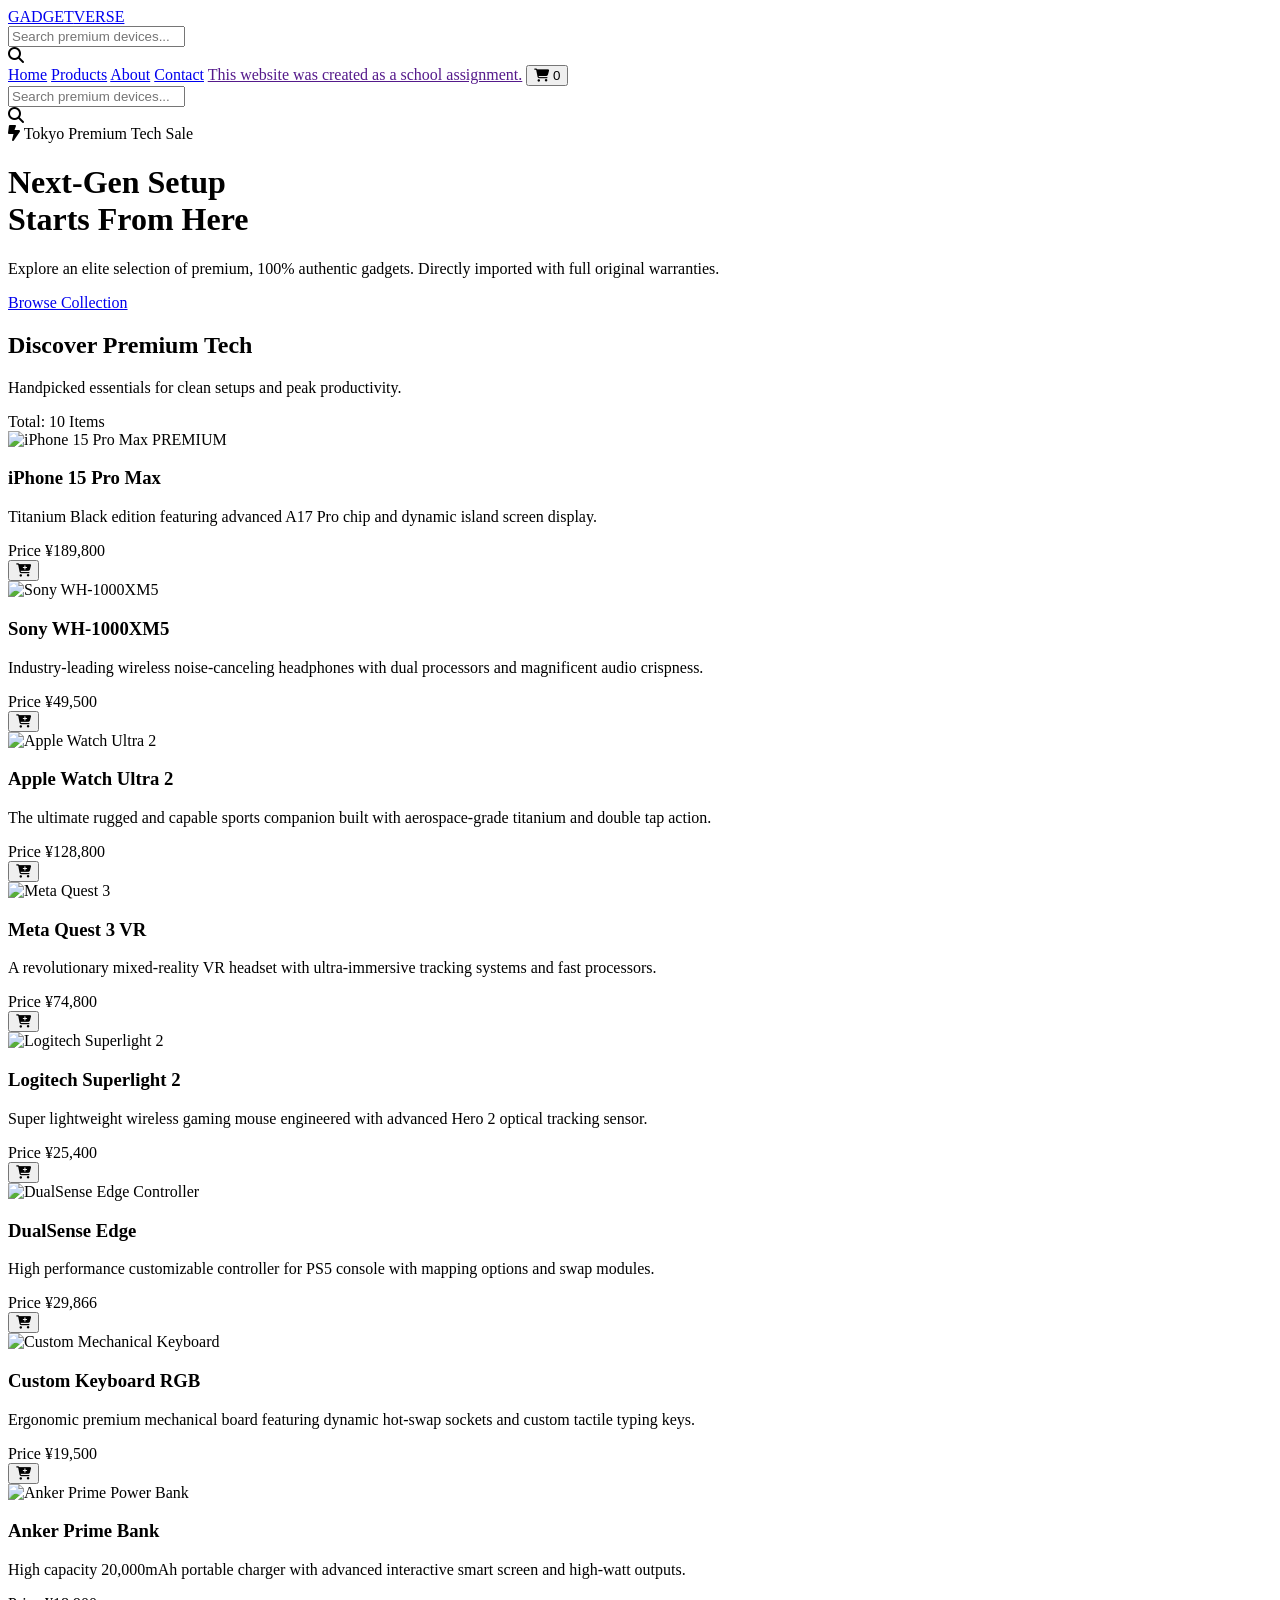
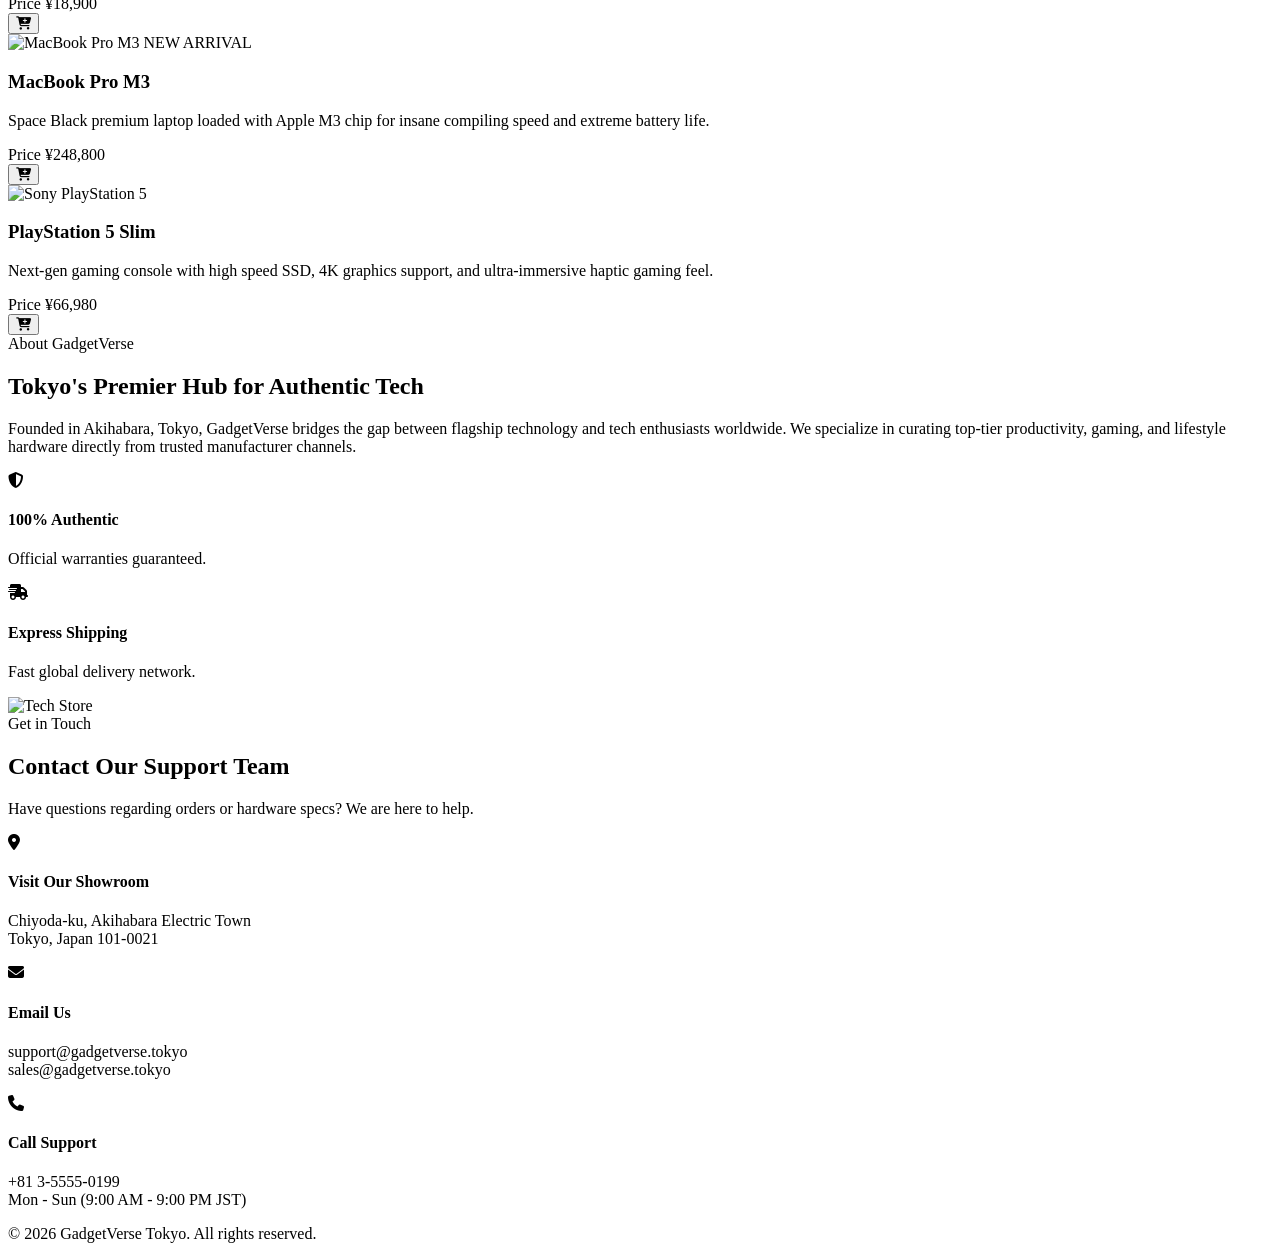
==== commit 15969f3d: "edit only" ====
--- a/index.html
+++ b/index.html
@@ -4,8 +4,7 @@
 <head>
     <meta charset="UTF-8">
     <meta name="viewport" content="width=device-width, initial-scale=1.0">
-    <title>GadgetVerse - Tokyo Premium Tech Shop This website was created as a school assignment.
-    </title>
+    <title>GadgetVerse- Tokyo Premium Tech Shop</title>
     <!-- Tailwind CSS (CDN) -->
     <script src="https://cdn.tailwindcss.com"></script>
     <!-- Font Awesome Icons -->
@@ -63,6 +62,9 @@
                     <a href="#shop" class="text-sm font-semibold hover:text-brand-400 transition-colors">Products</a>
                     <a href="#about" class="text-sm font-semibold hover:text-brand-400 transition-colors">About</a>
                     <a href="#contact" class="text-sm font-semibold hover:text-brand-400 transition-colors">Contact</a>
+                    <a href="" class="text-sm font-semibold hover:text-brand-400 transition-colors">This website was
+                        created as a school assignment.</a>
+
                     <!-- Cart Toggle Button -->
                     <button onclick="toggleCart()"
                         class="relative p-2.5 bg-slate-900 rounded-xl border border-slate-800 text-slate-300 hover:text-brand-400 hover:border-brand-500/30 transition-all">
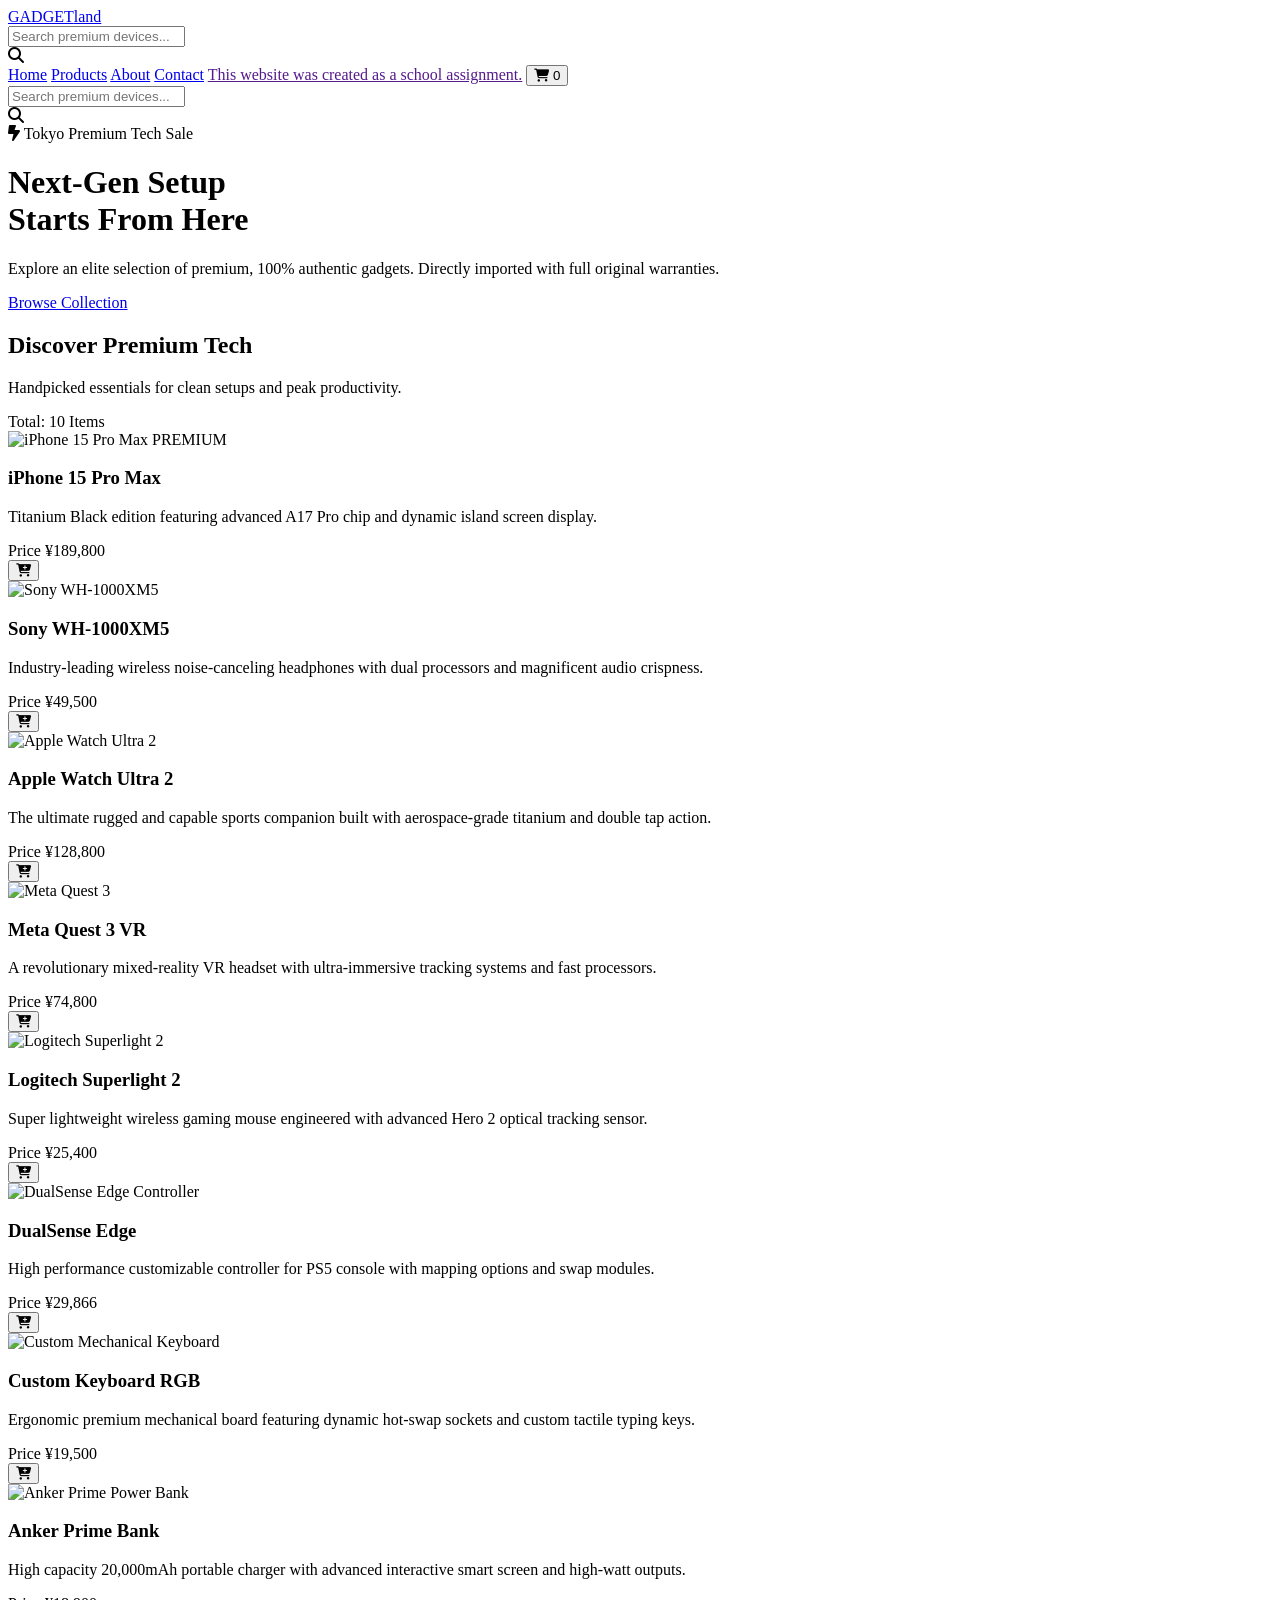
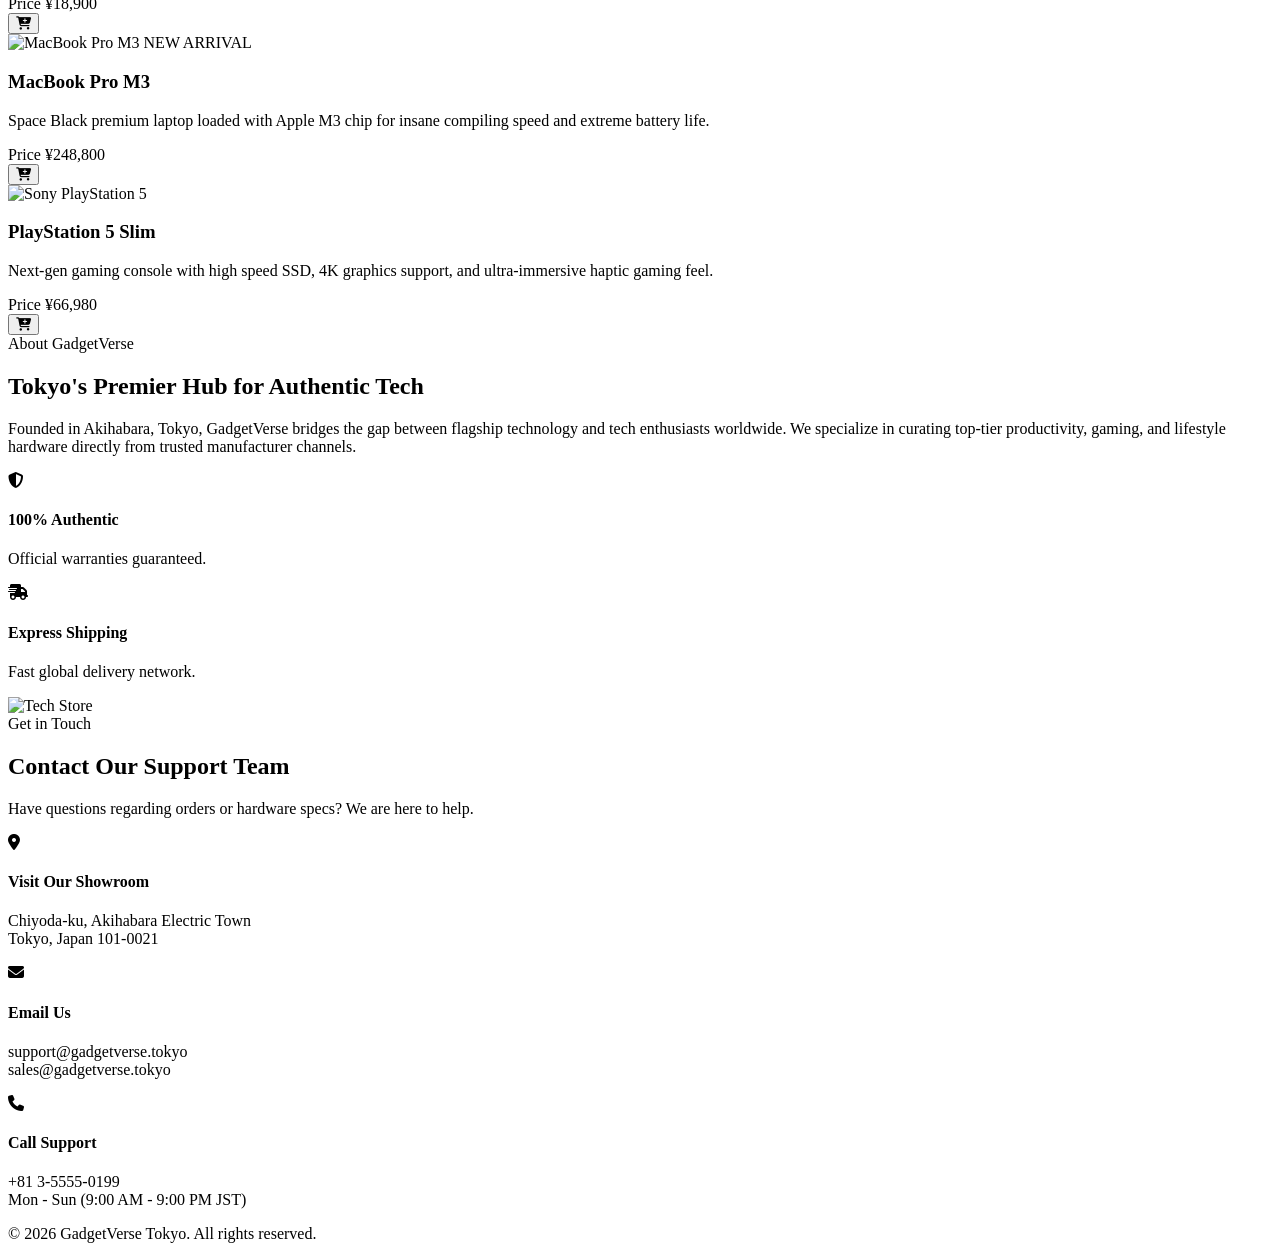
==== commit da5b9285: "verse - land" ====
--- a/index.html
+++ b/index.html
@@ -40,7 +40,7 @@
                 <div class="flex-shrink-0">
                     <a href="#"
                         class="text-2xl font-black bg-gradient-to-r from-brand-400 via-blue-500 to-indigo-500 bg-clip-text text-transparent tracking-wider">
-                        GADGET<span class="text-white font-light">VERSE</span>
+                        GADGET<span class="text-white font-light">land</span>
                     </a>
                 </div>
 
